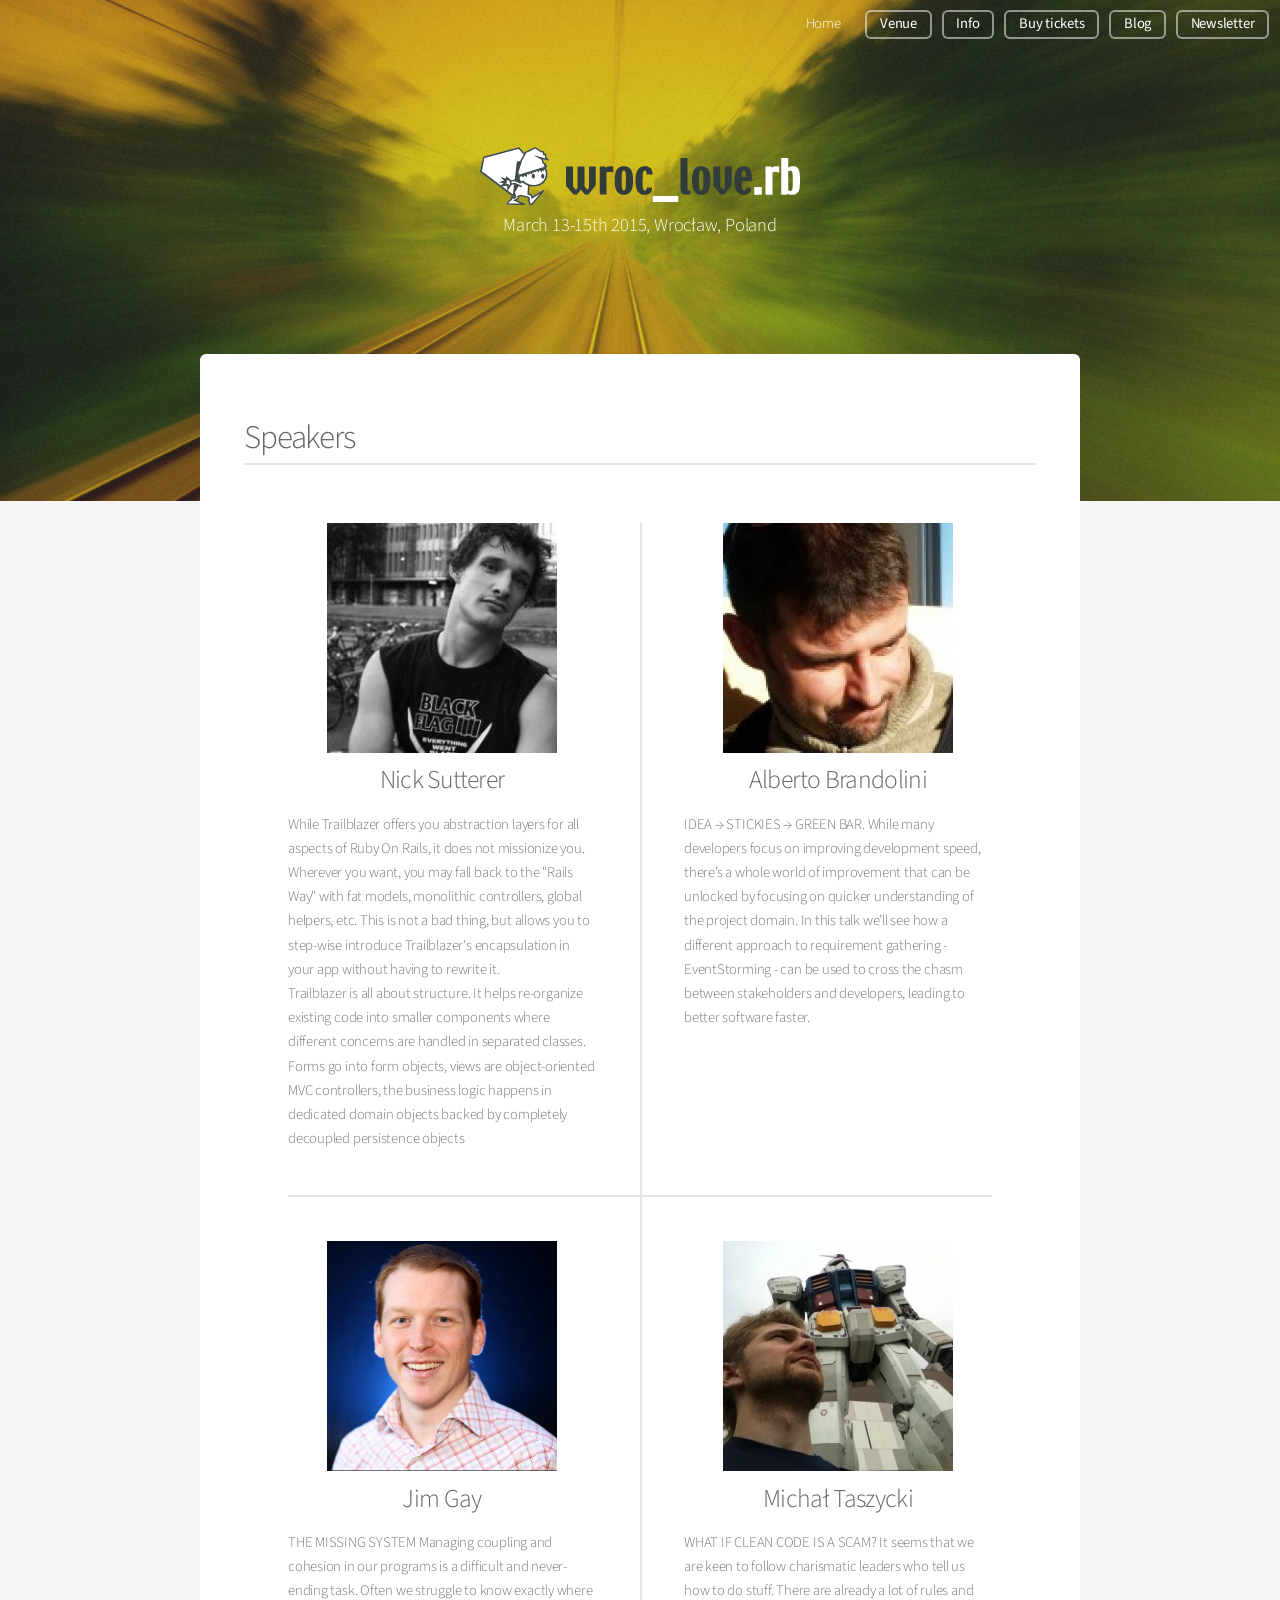
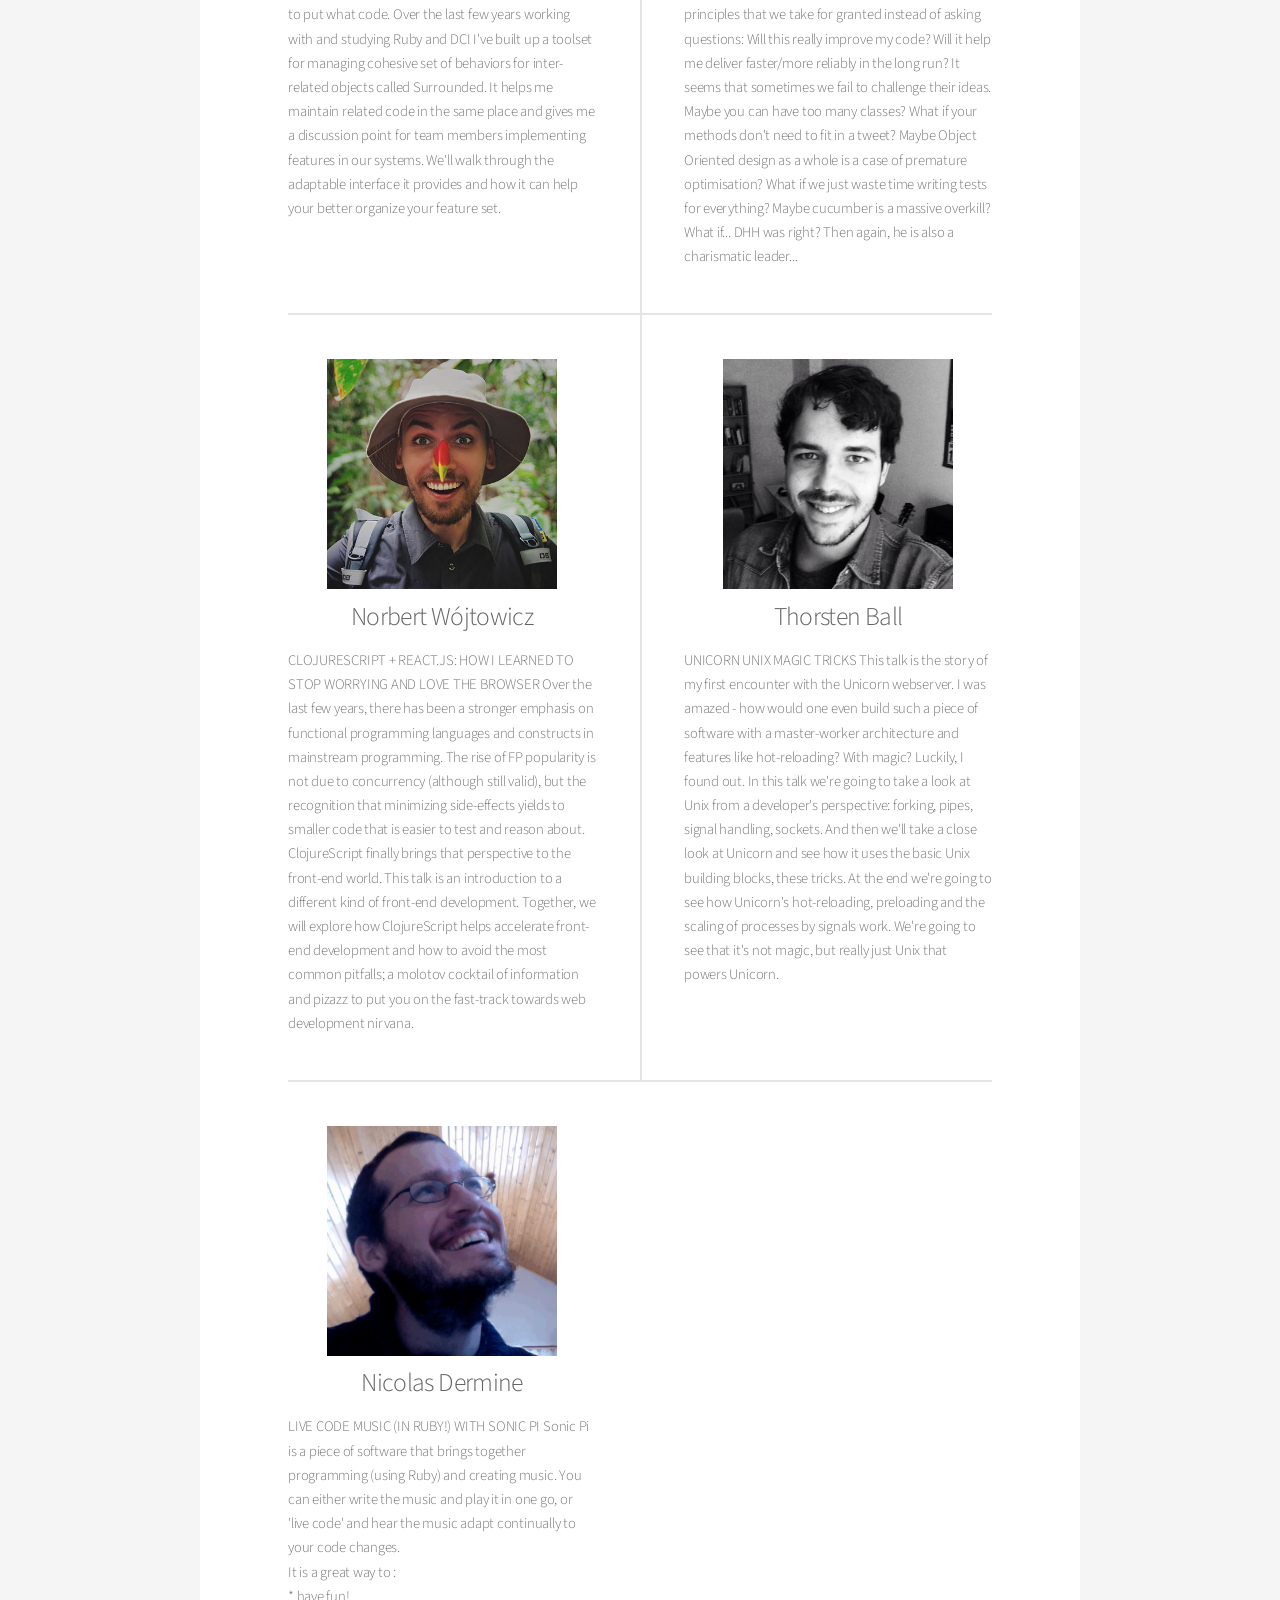
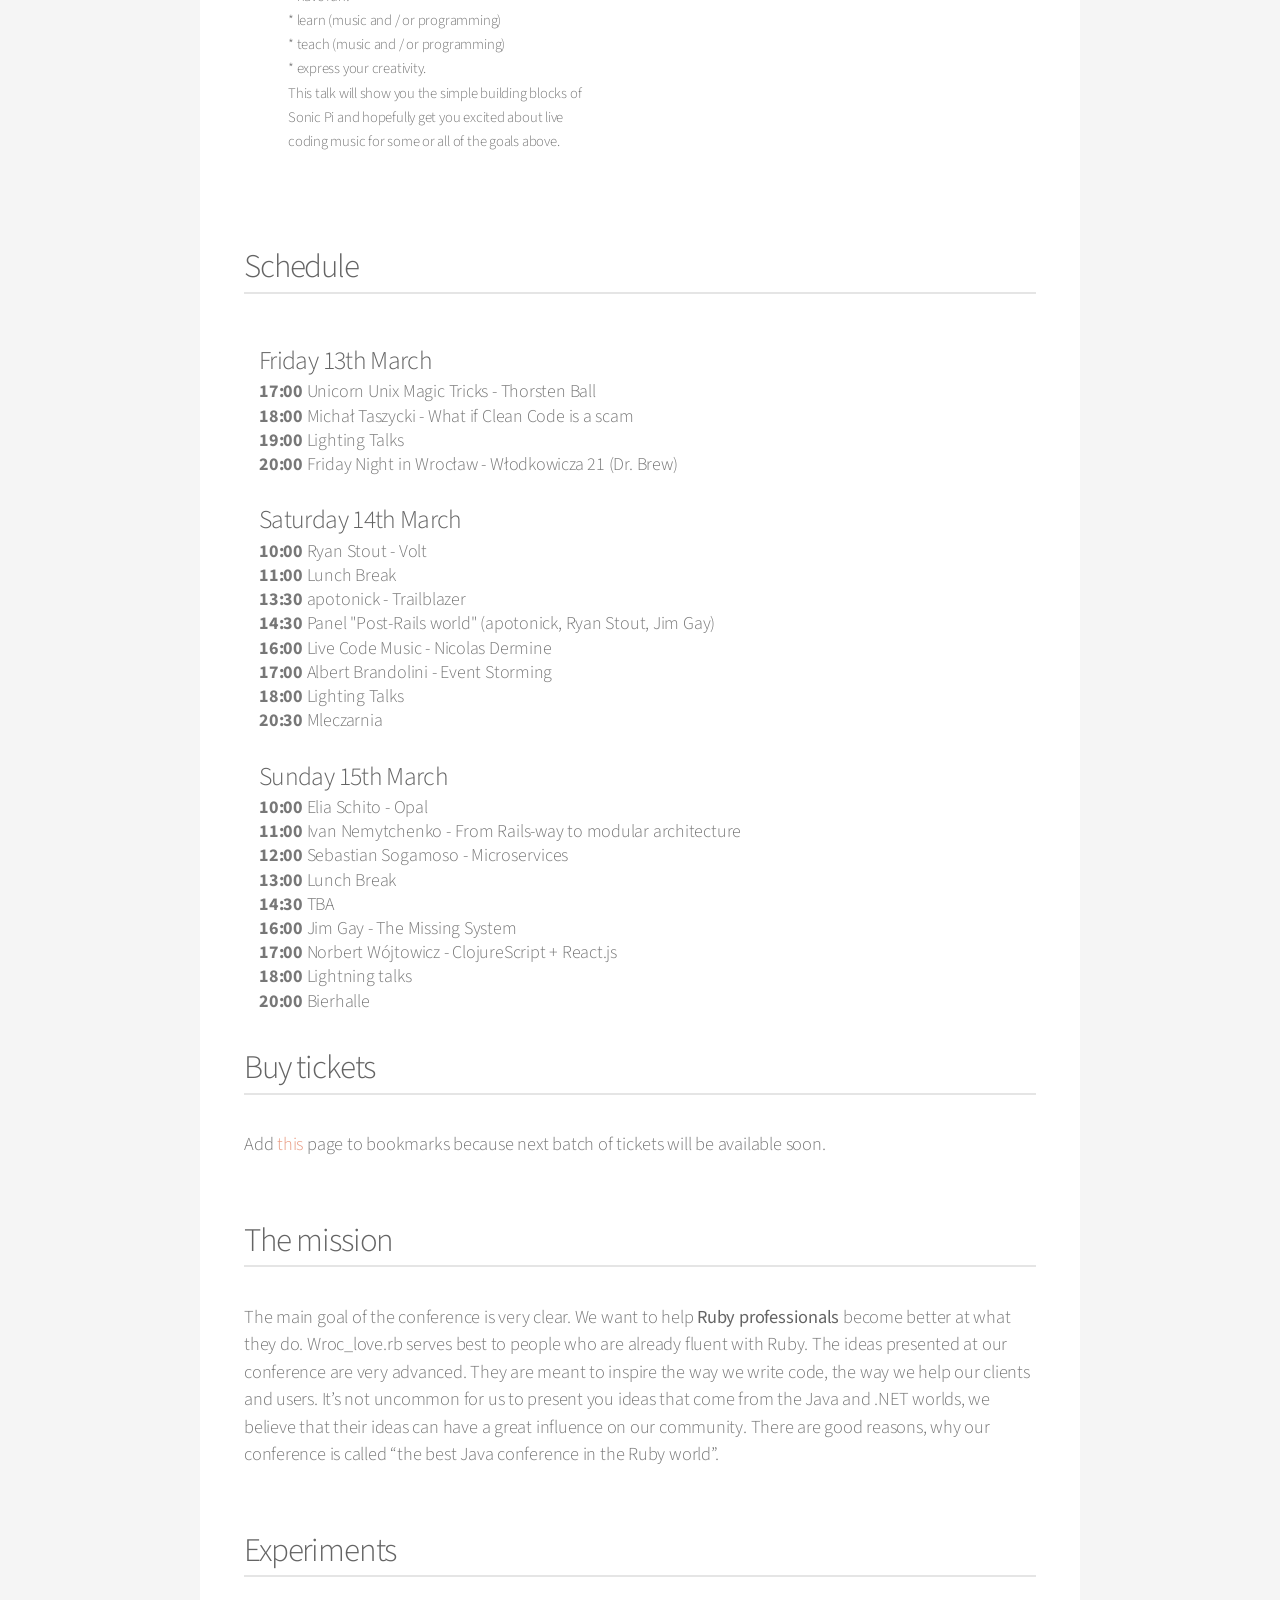
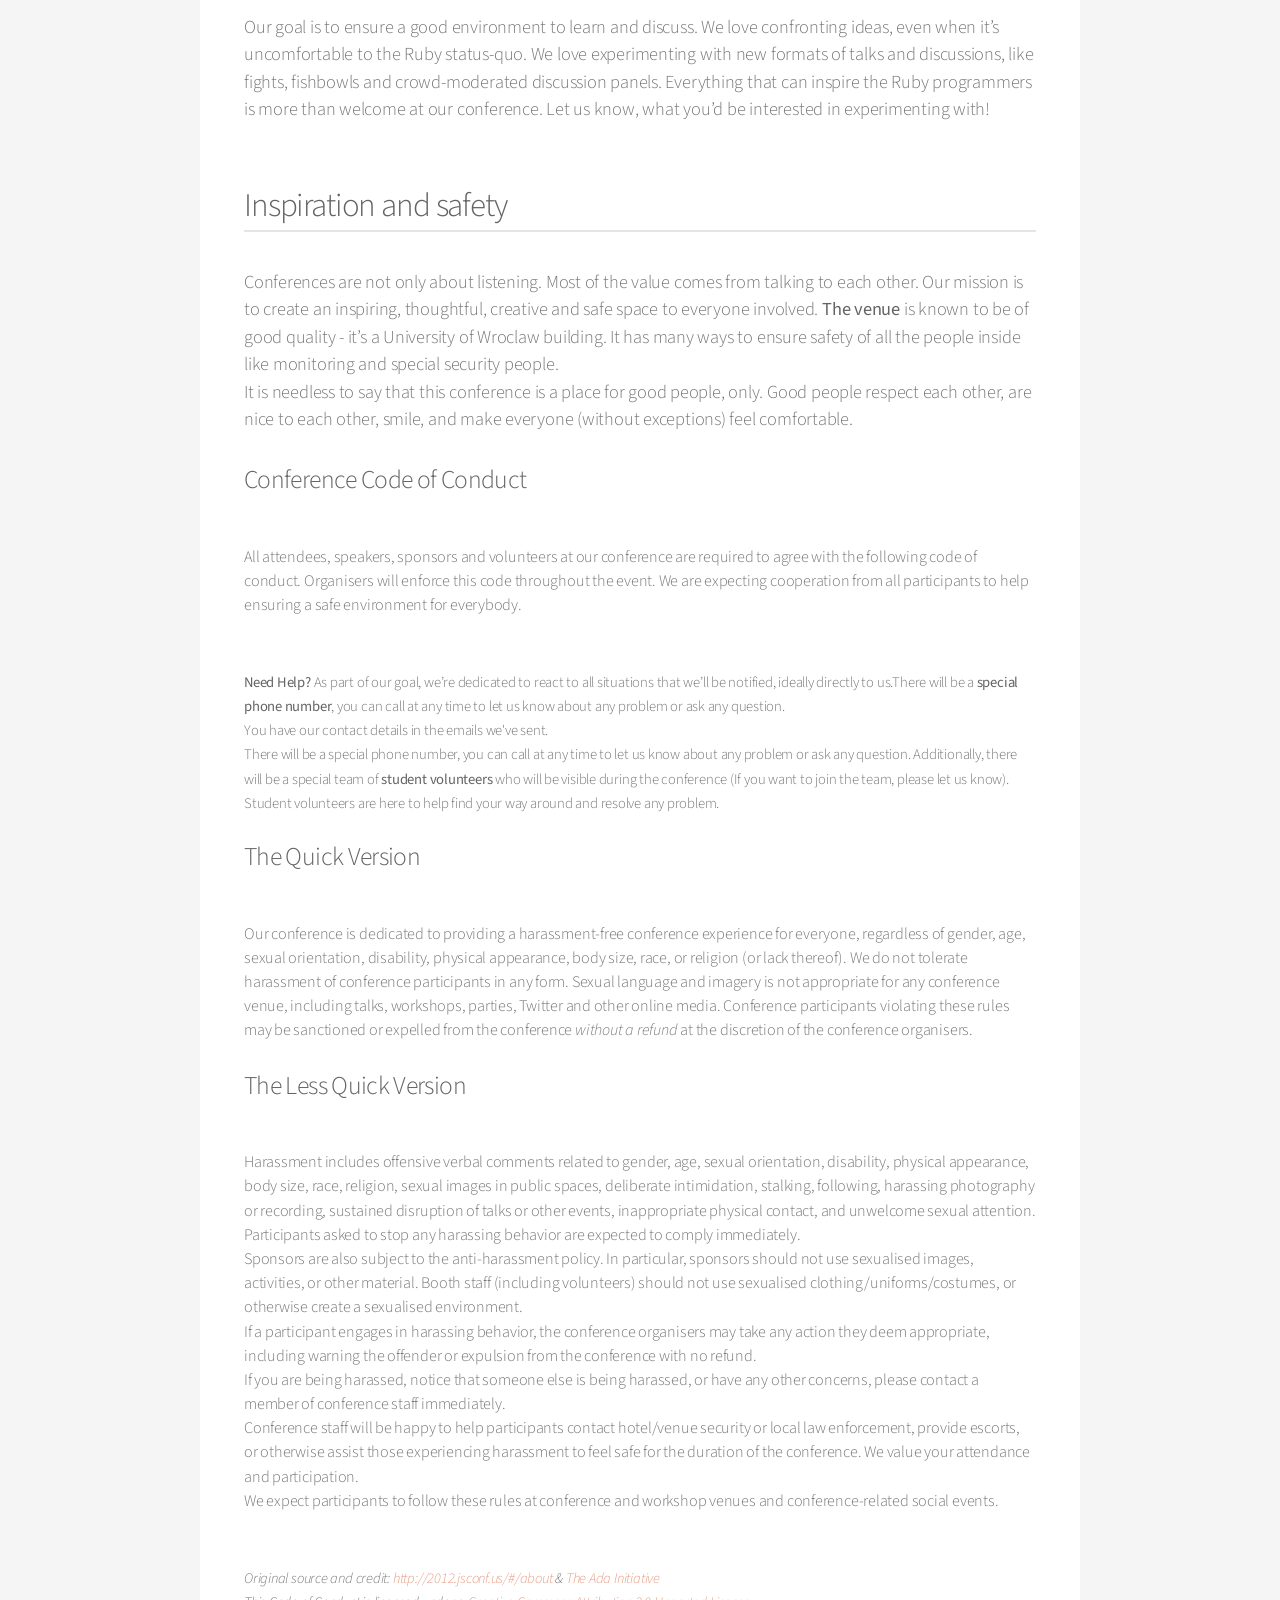
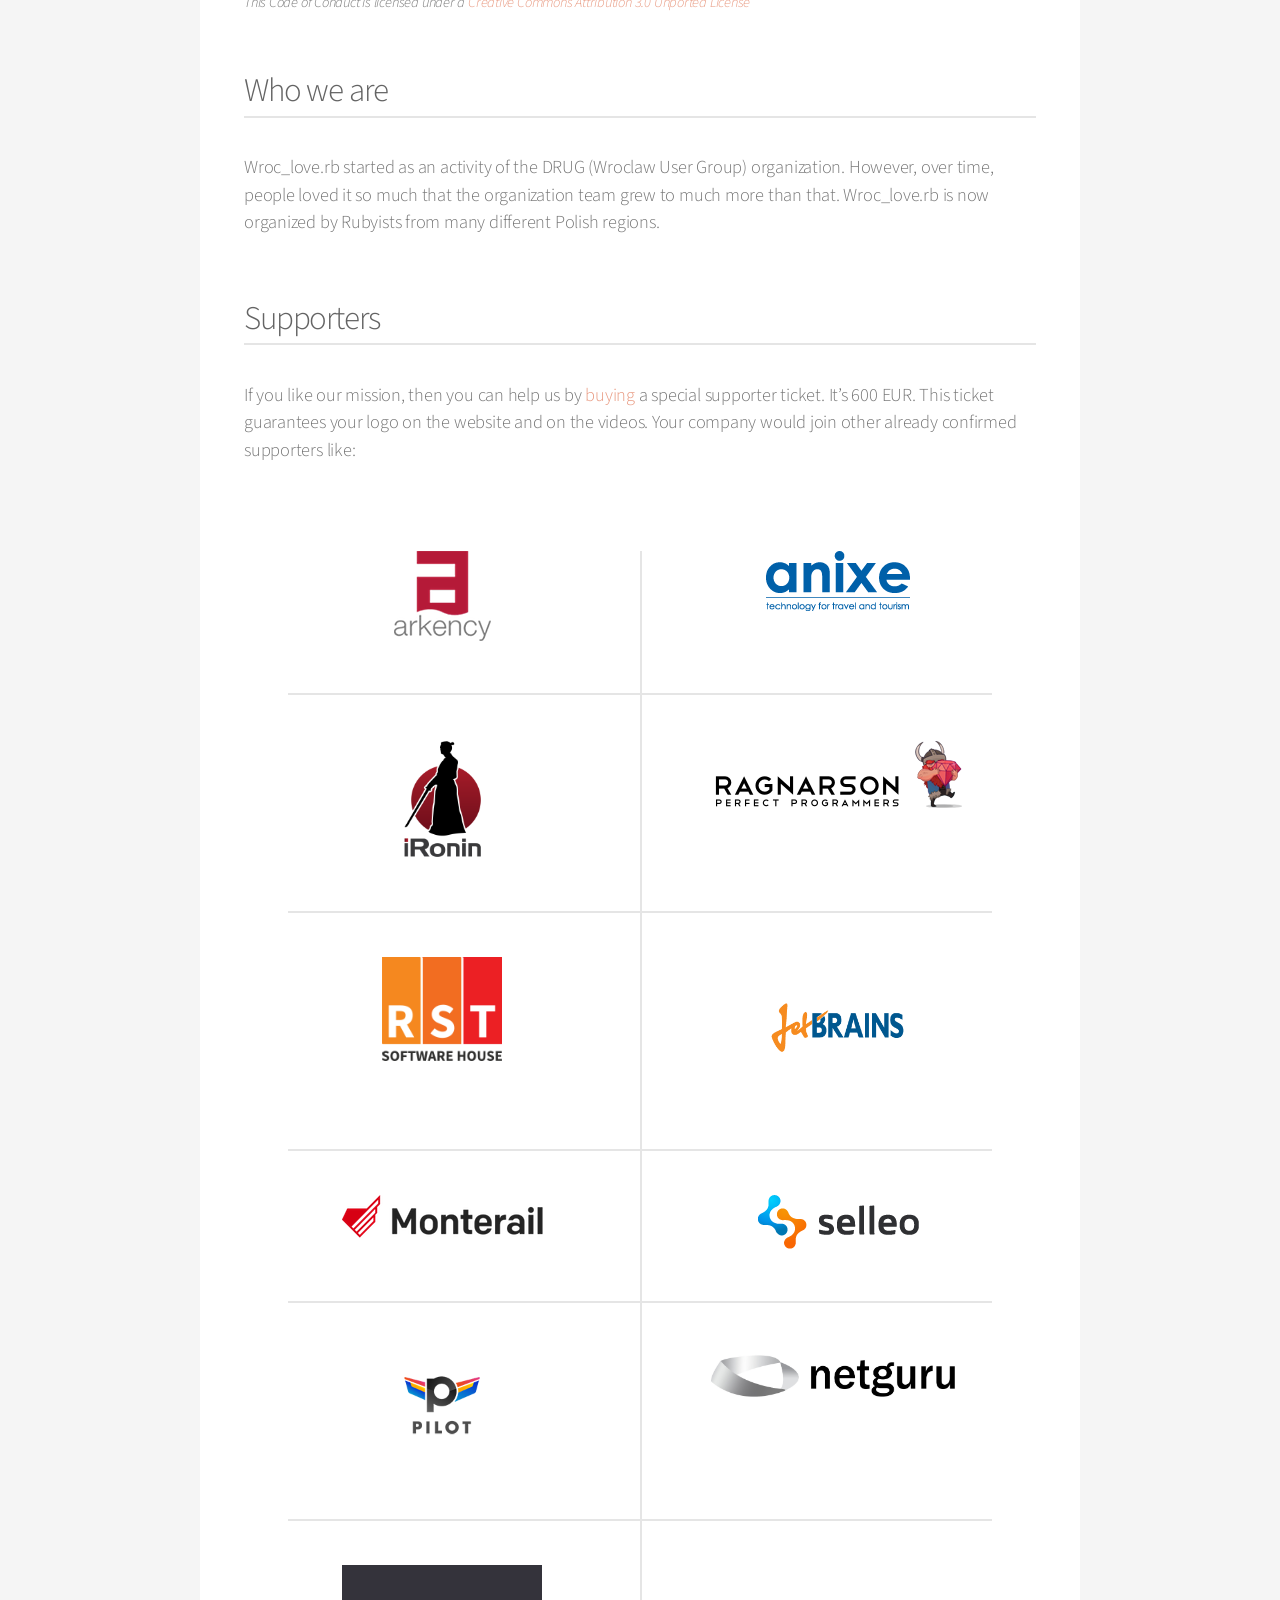
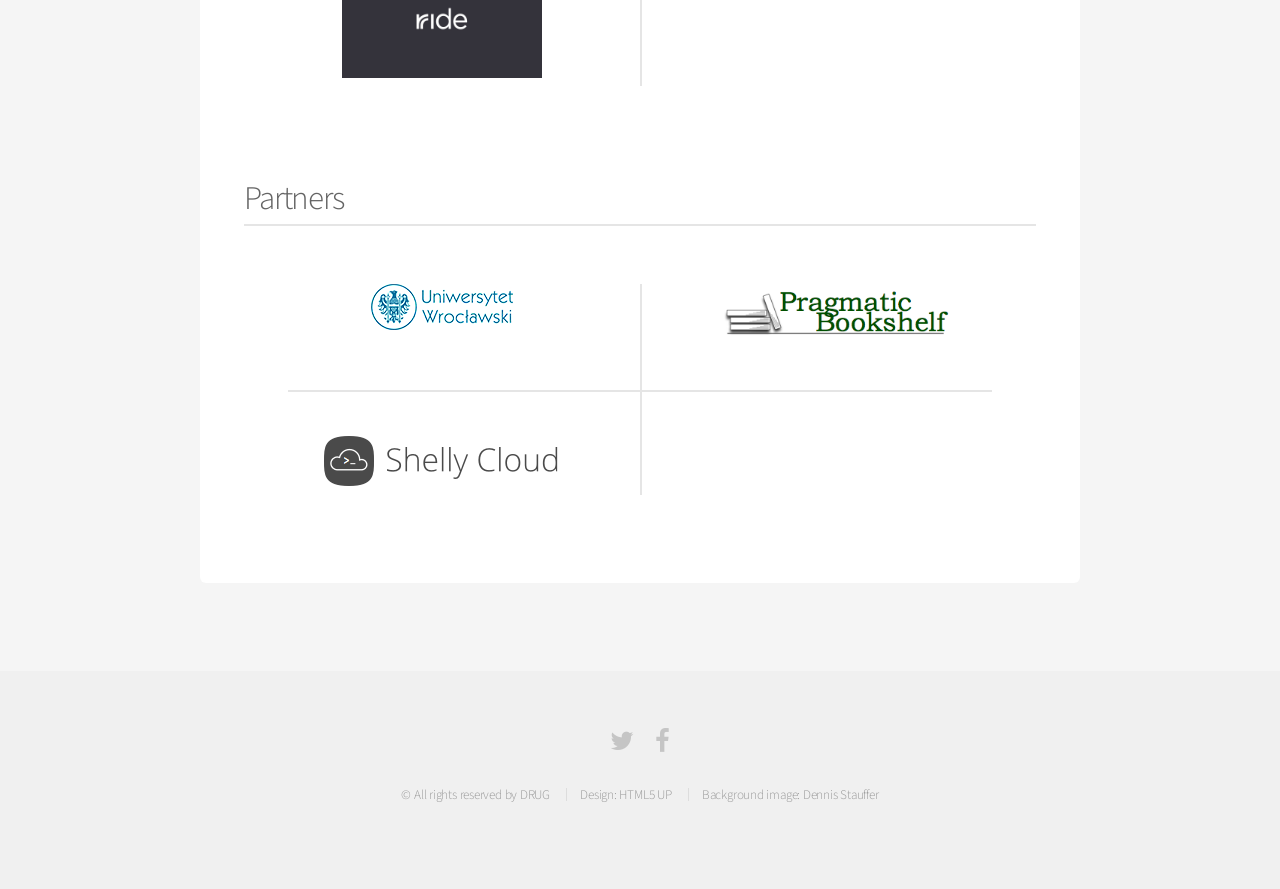
==== public/index.html @ c4e9f2a7 "After-blackout schedule change" ====
<!DOCTYPE HTML>
<!--
  Alpha by HTML5 UP
  html5up.net | @n33co
  Free for personal and commercial use under the CCA 3.0 license (html5up.net/license)
-->
<html>
<head>
    <title>wroc_love.rb</title>
    <meta http-equiv="content-type" content="text/html; charset=utf-8"/>
    <meta name="description" content=""/>
    <meta name="keywords" content=""/>
    <!--[if lte IE 8]>
    <script src="css/ie/html5shiv.js"></script><![endif]-->
    <script src="js/jquery.min.js"></script>
    <script src="js/jquery.dropotron.min.js"></script>
    <script src="js/jquery.scrollgress.min.js"></script>
    <script src="js/skel.min.js"></script>
    <script src="js/skel-layers.min.js"></script>
    <script src="js/init.js"></script>
    <noscript>
        <link rel="stylesheet" href="css/skel.css"/>
        <link rel="stylesheet" href="css/style.css"/>
        <link rel="stylesheet" href="css/style-wide.css"/>
    </noscript>
    <!--[if lte IE 8]>
    <link rel="stylesheet" href="css/ie/v8.css"/><![endif]-->
</head>
<body class="landing">
<!-- Header -->
<header id="header" class="alt">
    <nav id="nav">
        <ul>
            <li><a href="/">Home</a></li>
            <li><a href="/venue" class="button">Venue</a></li>
            <li><a href="/info" class="button">Info</a></li>
            <li><a href="https://billetto.eu/en/events/wrocloverb2015/tickets" target="_blank" class="button">Buy tickets</a></li>
            <li><a href="http://blog.wrocloverb.com/" target="_blank" class="button">Blog</a></li>
            <li><a href="http://eepurl.com/iaSvw" target="_blank" class="button">Newsletter</a></li>
        </ul>
    </nav>
</header>

<!-- Banner -->
<section id="banner">
    <img alt="wroc_love.rb" src="images/logo.png">

    <p>March 13-15th 2015, Wrocław, Poland</p>
</section>

<!-- Main -->
<section id="main" class="container">

    <section class="box special">

        <header class="major">
            <h2>Speakers</h2>
        </header>
        <section class="box special features">
            <div class="features-row">
                <section>
                    <img src="images/speaker-nick-sutterer.jpg" width="230">

                    <h3>Nick Sutterer</h3>

                    <p>While Trailblazer offers you abstraction layers for all aspects of Ruby On Rails, it does not missionize you. Wherever you want, you may fall back to the "Rails Way" with fat models, monolithic controllers, global helpers, etc. This is not a bad thing, but allows you to step-wise introduce Trailblazer's encapsulation in your app without having to rewrite it.<br/>Trailblazer is all about structure. It helps re-organize existing code into smaller components where different concerns are handled in separated classes. Forms go into form objects, views are object-oriented MVC controllers, the business logic happens in dedicated domain objects backed by completely decoupled persistence objects</p>
                </section>
                <section>
                    <img src="images/speaker-alberto-brandolini.jpg" width="230">

                    <h3>Alberto Brandolini</h3>

                    <p>IDEA → STICKIES → GREEN BAR. While many developers focus on improving development speed, there’s a whole world of improvement that can be unlocked by focusing on quicker understanding of the project domain. In this talk we’ll see how a different approach to requirement gathering - EventStorming - can be used to cross the chasm between stakeholders and developers, leading to better software faster.</p>
                </section>
            </div>
            <div class="features-row">
                <section>
                    <img src="images/speaker-jim-gay.jpg" width="230">

                    <h3>Jim Gay</h3>

                    <p>THE MISSING SYSTEM Managing coupling and cohesion in our programs is a difficult and never-ending task. Often we struggle to know exactly where to put what code. Over the last few years working with and studying Ruby and DCI I've built up a toolset for managing cohesive set of behaviors for inter-related objects called Surrounded. It helps me maintain related code in the same place and gives me a discussion point for team members implementing features in our systems. We'll walk through the adaptable interface it provides and how it can help your better organize your feature set.</p>
                </section>
                <section>
                    <img src="images/speaker-michal-taszycki.jpg" width="230">

                    <h3>Michał Taszycki</h3>

                    <p>WHAT IF CLEAN CODE IS A SCAM? It seems that we are keen to follow charismatic leaders who tell us how to do stuff. There are already a lot of rules and principles that we take for granted instead of asking questions: Will this really improve my code? Will it help me deliver faster/more reliably in the long run? It seems that sometimes we fail to challenge their ideas. Maybe you can have too many classes? What if your methods don't need to fit in a tweet? Maybe Object Oriented design as a whole is a case of premature optimisation? What if we just waste time writing tests for everything? Maybe cucumber is a massive overkill? What if... DHH was right? Then again, he is also a charismatic leader...</p>
                </section>
            </div>
            <div class="features-row">
                <section>
                    <img src="images/speaker-norbert-wojtowicz.jpg" width="230">

                    <h3>Norbert Wójtowicz</h3>

                    <p>CLOJURESCRIPT + REACT.JS: HOW I LEARNED TO STOP WORRYING AND LOVE THE BROWSER Over the last few years, there has been a stronger emphasis on functional programming languages and constructs in mainstream programming. The rise of FP popularity is not due to concurrency (although still valid), but the recognition that minimizing side-effects yields to smaller code that is easier to test and reason about. ClojureScript finally brings that perspective to the front-end world. This talk is an introduction to a different kind of front-end development. Together, we will explore how ClojureScript helps accelerate front-end development and how to avoid the most common pitfalls; a molotov cocktail of information and pizazz to put you on the fast-track towards web development nirvana.</p>
                </section>
                <section>
                    <img src="images/speaker-thorsten-ball.jpg" width="230">

                    <h3>Thorsten Ball</h3>

                    <p>UNICORN UNIX MAGIC TRICKS This talk is the story of my first encounter with the Unicorn webserver. I was amazed - how would one even build such a piece of software with a master-worker architecture and features like hot-reloading? With magic? Luckily, I found out. In this talk we're going to take a look at Unix from a developer's perspective: forking, pipes, signal handling, sockets. And then we'll take a close look at Unicorn and see how it uses the basic Unix building blocks, these tricks. At the end we're going to see how Unicorn's hot-reloading, preloading and the scaling of processes by signals work. We're going to see that it's not magic, but really just Unix that powers Unicorn.</p>
                </section>
            </div>
            <div class="features-row">
                <section>
                    <img src="images/speaker-nicolas-dermine.jpg" width="230">

                    <h3>Nicolas Dermine</h3>

                    <p>LIVE CODE MUSIC (IN RUBY!) WITH SONIC PI Sonic Pi is a piece of software that brings together programming (using Ruby) and creating music. You can either write the music and play it in one go, or 'live code' and hear the music adapt continually to your code changes.</br>It is a great way to :</br>* have fun!</br>* learn (music and / or programming)</br>* teach (music and / or programming)</br>* express your creativity. </br>This talk will show you the simple building blocks of Sonic Pi and hopefully get you excited about live coding music for some or all of the goals above.</p>
                </section>
            </div>
        </section>
        <header class="major schedule">
            <h2>Schedule</h2>
            <br/>
            <br/>
            <h3>Friday 13th March</h3>
            <div>
                <span class="time">17:00</span>
                Unicorn Unix Magic Tricks - Thorsten Ball
            </div>
            <div>
                <span class="time">18:00</span>
                Michał Taszycki -  What if Clean Code is a scam
            </div>
            <div>
                <span class="time">19:00</span>
                Lighting Talks
            </div>
            <div>
                <span class="time">20:00</span>
                Friday Night in Wrocław - Włodkowicza 21 (Dr. Brew)
            </div>
            <br/>
            <h3>Saturday 14th March</h3>
            <div>
                <span class="time">10:00</span>
                Ryan Stout - Volt
            </div>
            <div>
                <span class="time">11:00</span>
                Lunch Break
            </div>
            <div>
                <span class="time">13:30</span>
                apotonick - Trailblazer
            </div>
            <div>
                <span class="time">14:30</span>
                Panel "Post-Rails world" (apotonick, Ryan Stout, Jim Gay)
            </div>
            <div>
                <span class="time">16:00</span>
                Live Code Music - Nicolas Dermine
            </div>
            <div>
                <span class="time">17:00</span>
                Albert Brandolini  - Event Storming
            </div>
            <div>
                <span class="time">18:00</span>
                Lighting Talks
            </div>
            <div>
                <span class="time">20:30</span>
                Mleczarnia
            </div>
            <br/>
            <h3>Sunday 15th March</h3>
            <div>
                <span class="time">10:00</span>
                Elia Schito - Opal
            </div>
            <div>
                <span class="time">11:00</span>
                Ivan Nemytchenko - From Rails-way to modular architecture
            </div>
            <div>
                <span class="time">12:00</span>
                Sebastian Sogamoso - Microservices
            </div>
            <div>
                <span class="time">13:00</span>
                Lunch Break
            </div>
            <div>
                <span class="time">14:30</span>
                TBA
            </div>
            <div>
                <span class="time">16:00</span>
                Jim Gay - The Missing System
            </div>
            <div>
                <span class="time">17:00</span>
                Norbert Wójtowicz - ClojureScript + React.js
            </div>
            <div>
                <span class="time">18:00</span>
                Lightning talks
            </div>
            <div>
                <span class="time">20:00</span>
                Bierhalle
            </div>
        </header>
        <header class="major">
            <h2>Buy tickets</h2>

            <p>Add <a href="https://billetto.eu/en/events/wrocloverb2015/tickets" target="_blank">this</a> page to bookmarks because next batch of tickets will be available soon.</p>
        </header>
        <header class="major">
            <h2>The mission</h2>

            <p>The main goal of the conference is very clear. We want to help <b>Ruby professionals</b> become better at
                what they do. Wroc_love.rb serves best to people who are already fluent with Ruby. The ideas presented
                at our conference are very advanced. They are meant to inspire the way we write code, the way we help
                our clients and users. It’s not uncommon for us to present you ideas that come from the Java and .NET
                worlds, we believe that their ideas can have a great influence on our community. There are good reasons,
                why our conference is called “the best Java conference in the Ruby world”.</p>
        </header>
        <header class="major">
            <h2>Experiments</h2>

            <p>Our goal is to ensure a good environment to learn and discuss. We love confronting ideas, even when it’s
                uncomfortable to the Ruby status-quo. We love experimenting with new formats of talks and discussions,
                like fights, fishbowls and crowd-moderated discussion panels. Everything that can inspire the Ruby
                programmers is more than welcome at our conference. Let us know, what you’d be interested in
                experimenting with!</p>
        </header>
        <header class="major">
            <h2>Inspiration and safety</h2>

            <p>Conferences are not only about listening. Most of the value comes from talking to each other. Our mission
                is to create an inspiring, thoughtful, creative and safe space to everyone involved. <b>The venue</b> is
                known to be of good quality - it’s a University of Wroclaw building. It has many ways to ensure safety
                of all the people inside like monitoring and special security people.<br/> It is needless to say that this conference is
                a place for good people, only. Good people respect each other, are nice to each other, smile, and make
                everyone (without exceptions) feel comfortable.</p>
            <h3>Conference Code of Conduct</h3>

            <p>All attendees, speakers, sponsors and volunteers at our conference are required to agree with the following code of conduct. Organisers will enforce this code throughout the event. We are expecting cooperation from all participants to help ensuring a safe environment for everybody.</p>

            <p><strong>Need Help?</strong> As part of our goal, we’re dedicated to react to all situations that we’ll be notified, ideally directly to us.There will be a <b>special phone number</b>, you can call at any time to let us know about any problem or ask any question.<br/> You have our contact details in the emails we've sent.<br />There will be a special phone number, you can call at any time to let us know about any problem or ask any question. Additionally, there will be a special team of <b>student volunteers</b> who will be visible during the conference (If you want to join the team, please let us know). Student volunteers are here to help find your way around and resolve any problem.</p>
            <h3>The Quick Version</h3>
            <p>Our conference is dedicated to providing a harassment-free conference experience for everyone, regardless of gender, age, sexual orientation, disability, physical appearance, body size, race, or religion (or lack thereof). We do not tolerate harassment of conference participants in any form. Sexual language and imagery is not appropriate for any conference venue, including talks, workshops, parties, Twitter and other online media. Conference participants violating these rules may be sanctioned or expelled from the conference <em>without a refund</em> at the discretion of the conference organisers.</p>

            <h3>The Less Quick Version</h3>
            <p>Harassment includes offensive verbal comments related to gender, age, sexual orientation, disability, physical appearance, body size, race, religion, sexual images in public spaces, deliberate intimidation, stalking, following, harassing photography or recording, sustained disruption of talks or other events, inappropriate physical contact, and unwelcome sexual attention.<br />
              Participants asked to stop any harassing behavior are expected to comply immediately.<br />
              Sponsors are also subject to the anti-harassment policy. In particular, sponsors should not use sexualised images, activities, or other material. Booth staff (including volunteers) should not use sexualised clothing/uniforms/costumes, or otherwise create a sexualised environment.<br />
              If a participant engages in harassing behavior, the conference organisers may take any action they deem appropriate, including warning the offender or expulsion from the conference with no refund.<br />
              If you are being harassed, notice that someone else is being harassed, or have any other concerns, please contact a member of conference staff immediately.<br />
              Conference staff will be happy to help participants contact hotel/venue security or local law enforcement, provide escorts, or otherwise assist those experiencing harassment to feel safe for the duration of the conference. We value your attendance and participation.<br />
              We expect participants to follow these rules at conference and workshop venues and conference-related social events.</p>

            <p><small><em>Original source and credit: <a href="http://2012.jsconf.us/#/about">http://2012.jsconf.us/#/about</a> &amp; <a href="http://geekfeminism.wikia.com/wiki/Conference_anti-harassment/Policy">The Ada Initiative</a><br>
            This Code of Conduct is licensed under a <a rel="license" href="http://creativecommons.org/licenses/by/3.0/deed.en_US">Creative Commons Attribution 3.0 Unported License</a></em></small>

            </p>
        </header>
        <header class="major">
            <h2>Who we are</h2>

            <p>Wroc_love.rb started as an activity of the DRUG (Wroclaw User Group) organization. However, over time,
                people loved it so much that the organization team grew to much more than that. Wroc_love.rb is now
                organized by Rubyists from many different Polish regions.</p>
        </header>
        <header class="major">
            <h2>Supporters</h2>

            <p>If you like our mission, then you can help us by <a href='https://billetto.eu/en/events/wrocloverb2015/tickets' target='_blank'>buying</a> a special supporter ticket. It’s 600 EUR. This
                ticket guarantees your logo on the website and on the videos. Your company would join other already
                confirmed supporters like:</p>
        </header>
        <section class="box special features">
            <div class="features-row">
                <section>
                    <a href="http://arkency.com/" target="_blank"><img src="images/supporter-arkency.png"></a>
                </section>
                <section>
                    <a href="http://www.anixe.pl/" target="_blank"><img src="images/supporter-anixe.png"></a>
                </section>
            </div>
            <div class="features-row">
                <section>
                    <a href="http://www.ironin.pl/" target="_blank"><img src="images/supporter-ironin.png"></a>
                </section>
                <section>
                    <a href="http://ragnarson.com/" target="_blank"><img src="images/supporter-ragnarson.png"></a>
                </section>
            </div>
            <div class="features-row">
                <section>
                    <a href="http://rst-it.com/" target="_blank"><img src="images/supporter-rst.png"></a>
                </section>
                <section>
                    <a href="https://www.jetbrains.com/" target="_blank"><img src="images/supporter-jetbrains.png"></a>
                </section>
            </div>
            <div class="features-row">
                <section>
                    <a href="http://monterail.com/" target="_blank"><img src="images/supporter-monterail.png"></a>
                </section>
                <section>
                    <a href="http://selleo.com/" target="_blank"><img src="images/supporter-selleo.png"></a>
                </section>
            </div>
            <div class="features-row">
                <section>
                    <a href="http://pilot.co/" target="_blank"><img src="images/supporter-pilot.png"></a>
                </section>
                <section>
                    <a href="http://netguru.co/" target="_blank"><img src="images/netguru.jpg"  width="270"></a>
                </section>
            </div>
            <div class="features-row">
                <section>
                    <a href="http://ride.com/" target="_blank"><img src="images/ride.jpg" width="200"></a>
                </section>
                <section>
                </section>
            </div>
        </section>
        <header class="major">
            <h2>Partners</h2>
        </header>
        <section class="box special features">
            <div class="features-row">
                <section>
                    <a href="http://www.ii.uni.wroc.pl/" target="_blank"><img src="images/partner-uniwroc.png"></a>
                </section>
                <section>
                    <a href="https://pragprog.com/" target="_blank"><img src="images/partner-pragmatic.png"></a>
                </section>
            </div>
            <div class="features-row">
                <section>
                    <a href="https://shellycloud.com/" target="_blank"><img src="images/partner-shellycloud.png"></a>
                </section>
                <section>
                </section>
            </div>
        </section>
    </section>
</section>

<!-- Footer -->
<footer id="footer">
    <ul class="icons">
        <li><a href="https://twitter.com/wrocloverb" class="icon fa-twitter" target="_blank"><span
                class="label">Twitter</span></a></li>
        <li><a href="https://www.facebook.com/wroclove.rb" class="icon fa-facebook" target="_blank"><span class="label">Facebook</span></a>
        </li>
    </ul>
    <ul class="copyright">
        <li>&copy; All rights reserved by <a href="http://drug.org.pl/" target="_blank">DRUG</a></li>
        <li>Design: <a href="http://html5up.net" target="_blank">HTML5 UP</a></li>
        <li>Background image: <a href="http://www.zoomion.ch/" target="_blank">Dennis Stauffer</a></li>
    </ul>
</footer>

</body>
</html>
---- public/css/skel.css ----
/* Resets (http://meyerweb.com/eric/tools/css/reset/ | v2.0 | 20110126 | License: none (public domain)) */

	html,body,div,span,applet,object,iframe,h1,h2,h3,h4,h5,h6,p,blockquote,pre,a,abbr,acronym,address,big,cite,code,del,dfn,em,img,ins,kbd,q,s,samp,small,strike,strong,sub,sup,tt,var,b,u,i,center,dl,dt,dd,ol,ul,li,fieldset,form,label,legend,table,caption,tbody,tfoot,thead,tr,th,td,article,aside,canvas,details,embed,figure,figcaption,footer,header,hgroup,menu,nav,output,ruby,section,summary,time,mark,audio,video{margin:0;padding:0;border:0;font-size:100%;font:inherit;vertical-align:baseline;}article,aside,details,figcaption,figure,footer,header,hgroup,menu,nav,section{display:block;}body{line-height:1;}ol,ul{list-style:none;}blockquote,q{quotes:none;}blockquote:before,blockquote:after,q:before,q:after{content:'';content:none;}table{border-collapse:collapse;border-spacing:0;}body{-webkit-text-size-adjust:none}

/* Box Model */

	*, *:before, *:after {
		-moz-box-sizing: border-box;
		-webkit-box-sizing: border-box;
		box-sizing: border-box;
	}

/* Container */

	body {
		/* min-width: (containers) */
		min-width: 60em;
	}

	.container {
		margin-left: auto;
		margin-right: auto;
		
		/* width: (containers) */
		width: 60em;
	}

	/* Modifiers */
	
		.container.small {
			/* width: (containers) * 0.75; */
			width: 45em;
		}

		.container.large {
			width: 100%;

			/* max-width: (containers) * 1.25; */
			max-width: 75em;

			/* min-width: (containers); */
			min-width: 60em;
		}

/* Grid */

	.\31 2u { width: 100% }
	.\31 1u { width: 91.6666666667% }
	.\31 0u { width: 83.3333333333% }
	.\39 u { width: 75% }
	.\38 u { width: 66.6666666667% }
	.\37 u { width: 58.3333333333% }
	.\36 u { width: 50% }
	.\35 u { width: 41.6666666667% }
	.\34 u { width: 33.3333333333% }
	.\33 u { width: 25% }
	.\32 u { width: 16.6666666667% }
	.\31 u { width: 8.3333333333% }
	.\-11u { margin-left: 91.6666666667% }
	.\-10u { margin-left: 83.3333333333% }
	.\-9u { margin-left: 75% }
	.\-8u { margin-left: 66.6666666667% }
	.\-7u { margin-left: 58.3333333333% }
	.\-6u { margin-left: 50% }
	.\-5u { margin-left: 41.6666666667% }
	.\-4u { margin-left: 33.3333333333% }
	.\-3u { margin-left: 25% }
	.\-2u { margin-left: 16.6666666667% }
	.\-1u { margin-left: 8.3333333333% }

	/* Rows */

		.row > * {
			float: left;
		}

		.row:after {
			content: '';
			display: block;
			clear: both;
			height: 0;
		}

		.row:first-child > * {
			padding-top: 0 !important;
		}

		.row.uniform > * > :first-child {
			margin-top: 0;
		}

		.row.uniform > * > :last-child {
			margin-bottom: 0;
		}

		/* Normal */

			.row > * {
				/* padding-left: (gutters.vertical) */
				padding-left: 2em;
			}

			.row + .row > * {
				/* padding: (gutters.horizontal) 0 0 (gutters.vertical) */
				padding: 0 0 0 2em;
			}

			.row {
				/* margin-left: -(gutters.vertical) */
				margin-left: -2em;
			}

			.row + .row.uniform > * {
				/* padding: (gutters.vertical) 0 0 (gutters.vertical) */
				padding: 2em 0 0 2em;
			}

		/* Flush */

			.row.flush > * {
				padding-left: 0;
			}

			.row + .row.flush > * {
				padding: 0;
			}

			.row.flush {
				margin-left: 0;
			}

			.row + .row.uniform.flush > * {
				padding: 0;
			}

		/* Quarter */

			.row.quarter > * {
				/* padding-left: (gutters.vertical * 0.25) */
				padding-left: 0.5em;
			}

			.row + .row.quarter > * {
				/* padding: (gutters.horizontal * 0.25) 0 0 (gutters.vertical * 0.25) */
				padding: 0.5em 0 0 0.5em;
			}

			.row.quarter {
				/* margin-left: -(gutters.vertical * 0.25) */
				margin-left: -0.5em;
			}

			.row + .row.uniform.quarter > * {
				/* padding: (gutters.vertical * 0.25) 0 0 (gutters.vertical * 0.25) */
				padding: 0.5em 0 0 0.5em;
			}

		/* Half */

			.row.half > * {
				/* padding-left: (gutters.vertical * 0.5) */
				padding-left: 1em;
			}

			.row + .row.half > * {
				/* padding: (gutters.horizontal * 0.5) 0 0 (gutters.vertical * 0.5) */
				padding: 0 0 0 1em;
			}

			.row.half {
				/* margin-left: -(gutters.vertical * 0.5) */
				margin-left: -1em;
			}

			.row + .row.uniform.half > * {
				/* padding: (gutters.vertical * 0.5) 0 0 (gutters.vertical * 0.5) */
				padding: 1em 0 0 1em;
			}

		/* One and (a) Half */

			.row.oneandhalf > * {
				/* padding-left: (gutters.vertical * 1.5) */
				padding-left: 3em;
			}

			.row + .row.oneandhalf > * {
				/* padding: (gutters.horizontal * 1.5) 0 0 (gutters.vertical * 1.5) */
				padding: 0 0 0 3em;
			}

			.row.oneandhalf {
				/* margin-left: -(gutters.vertical * 1.5) */
				margin-left: -3em;
			}

			.row + .row.uniform.oneandhalf > * {
				/* padding: (gutters.vertical * 1.5) 0 0 (gutters.vertical * 1.5) */
				padding: 3em 0 0 3em;
			}

		/* Double */

			.row.double > * {
				/* padding-left: (gutters.vertical * 2) */
				padding-left: 4em;
			}

			.row + .row.double > * {
				/* padding: (gutters.horizontal * 2) 0 0 (gutters.vertical * 2) */
				padding: 0 0 0 4em;
			}

			.row.double {
				/* margin-left: -(gutters.vertical * 2) */
				margin-left: -4em;
			}

			.row + .row.uniform.double > * {
				/* padding: (gutters.vertical * 2) 0 0 (gutters.vertical * 2) */
				padding: 4em 0 0 4em;
			}
---- public/css/style.css ----
@import url(font-awesome.min.css);
@import url("http://fonts.googleapis.com/css?family=Source+Sans+Pro:300,400,300italic,400italic");

/*
  Alpha by HTML5 UP
  html5up.net | @n33co
  Free for personal and commercial use under the CCA 3.0 license (html5up.net/license)
*/

/* Basic */

  body {
    background: #f5f5f5;
  }

  body, input, select, textarea {
    color: #777;
    font-family: "Source Sans Pro", sans-serif;
    font-size: 16pt;
    font-weight: 300;
    line-height: 1.65em;
    letter-spacing: -0.015em;
  }

  a {
    -moz-transition: color 0.2s ease-in-out, border-bottom-color 0.2s ease-in-out;
    -webkit-transition: color 0.2s ease-in-out, border-bottom-color 0.2s ease-in-out;
    -o-transition: color 0.2s ease-in-out, border-bottom-color 0.2s ease-in-out;
    -ms-transition: color 0.2s ease-in-out, border-bottom-color 0.2s ease-in-out;
    transition: color 0.2s ease-in-out, border-bottom-color 0.2s ease-in-out;
    color: #e89980;
    text-decoration: none;
  }

    a:hover {
      border-bottom-color: transparent;
    }

  strong, b {
    color: #646464;
    font-weight: 400;
  }

  em, i {
    font-style: italic;
  }

  p {
    margin: 0 0 2em 0;
  }

  h1, h2, h3, h4, h5, h6 {
    color: #646464;
    font-weight: 300;
    line-height: 1em;
    margin: 0 0 0.5em 0;
  }

    h1 a, h2 a, h3 a, h4 a, h5 a, h6 a {
      color: inherit;
      text-decoration: none;
    }

  h2 {
    font-size: 2.25em;
    line-height: 1.5em;
    letter-spacing: -0.035em;
  }

  h3 {
    font-size: 1.75em;
    line-height: 1.5em;
    letter-spacing: -0.025em;
  }

  h4 {
    font-size: 1.1em;
    line-height: 1.5em;
    letter-spacing: 0;
  }

  h5 {
    font-size: 0.9em;
    line-height: 1.5em;
    letter-spacing: 0;
  }

  h6 {
    font-size: 0.7em;
    line-height: 1.5em;
    letter-spacing: 0;
  }

  sub {
    font-size: 0.8em;
    position: relative;
    top: 0.5em;
  }

  sup {
    font-size: 0.8em;
    position: relative;
    top: -0.5em;
  }

  hr {
    border: 0;
    border-bottom: solid 2px #e5e5e5;
    margin: 2em 0;
  }

    hr.major {
      margin: 3em 0;
    }



  blockquote {
    border-left: solid 4px #e5e5e5;
    font-style: italic;
    margin: 0 0 2em 0;
    padding: 0.5em 0 0.5em 2em;
  }

  pre {
    -webkit-overflow-scrolling: touch;
    background: #f8f8f8;
    border-radius: 6px;
    border: solid 1px #e5e5e5;
    font-family: monospace;
    font-size: 0.9em;
    line-height: 1.75em;
    margin: 0 0 2em 0;
    overflow-x: auto;
    padding: 1em 1.5em;
  }

  code {
    background: #f8f8f8;
    border-radius: 6px;
    border: solid 1px #e5e5e5;
    font-family: monospace;
    font-size: 0.9em;
    margin: 0 0.25em;
    padding: 0.25em 0.65em;
  }

  .align-left {
    text-align: left;
  }

  .align-center {
    text-align: center;
  }

  .align-right {
    text-align: right;
  }

/* Section/Article */

  section.special, article.special {
    text-align: center;
  }

  header p {
    color: #999;
    position: relative;
    margin: 0 0 1.5em 0;
    font-style: italic;
  }

  header h2 + p {
    font-size: 1.25em;
    margin-top: -1em;
    line-height: 1.5em;
  }

  header h3 + p {
    font-size: 1.1em;
    margin-top: -0.85em;
    line-height: 1.5em;
  }

  header h4 + p,
  header h5 + p,
  header h6 + p {
    font-size: 0.8em;
    margin-top: -0.5em;
    line-height: 1.5em;
  }

  header.major {
    padding: 1em 0;
    text-align: left;
  }

    header.major h2 {
      margin: 0;
      border-bottom: solid 2px #e5e5e5;
    }

    header.major p {
      display: inline-block;
      color: #777;
      margin: 0.5em 0 1.5em 0;
      padding: 1.5em 0 0 0;
      font-style: normal;
    }

/* Form */

  form {
    margin: 0 0 2em 0;
  }

  label {
    color: #646464;
    display: block;
    font-size: 0.9em;
    font-weight: 300;
    margin: 0 0 1em 0;
  }

  input[type="text"],
  input[type="password"],
  input[type="email"],
  select,
  textarea {
    -moz-appearance: none;
    -webkit-appearance: none;
    -o-appearance: none;
    -ms-appearance: none;
    appearance: none;
    background: #f8f8f8;
    border-radius: 6px;
    border: solid 1px #e5e5e5;
    color: inherit;
    display: block;
    outline: 0;
    padding: 0 1em;
    text-decoration: none;
    width: 100%;
  }

    input[type="text"]:invalid,
    input[type="password"]:invalid,
    input[type="email"]:invalid,
    select:invalid,
    textarea:invalid {
      box-shadow: none;
    }

    input[type="text"]:focus,
    input[type="password"]:focus,
    input[type="email"]:focus,
    select:focus,
    textarea:focus {
      border-color: #e89980;
      box-shadow: 0 0 0 2px #e89980;
    }

  .select-wrapper {
    text-decoration: none;
    display: block;
    position: relative;
  }

    .select-wrapper:before {
      -moz-osx-font-smoothing: grayscale;
      -webkit-font-smoothing: antialiased;
      font-family: FontAwesome;
      font-style: normal;
      font-weight: normal;
      text-transform: none !important;
    }

    .select-wrapper:before {
      color: #e5e5e5;
      content: '\f078';
      display: block;
      height: 3em;
      line-height: 3em;
      pointer-events: none;
      position: absolute;
      right: 0;
      text-align: center;
      top: 0;
      width: 3em;
    }

    .select-wrapper select::-ms-expand {
      display: none;
    }

  input[type="text"],
  input[type="password"],
  input[type="email"],
  select {
    height: 3em;
  }

  textarea {
    padding: 0.75em 1em;
  }

  input[type="checkbox"],
  input[type="radio"] {
    -moz-appearance: none;
    -webkit-appearance: none;
    -o-appearance: none;
    -ms-appearance: none;
    appearance: none;
    display: block;
    float: left;
    margin-right: -2em;
    opacity: 0;
    width: 1em;
    z-index: -1;
  }

    input[type="checkbox"] + label,
    input[type="radio"] + label {
      text-decoration: none;
      color: #777;
      cursor: pointer;
      display: inline-block;
      font-size: 1em;
      font-weight: 300;
      padding-left: 2.55em;
      padding-right: 0.75em;
      position: relative;
    }

      input[type="checkbox"] + label:before,
      input[type="radio"] + label:before {
        -moz-osx-font-smoothing: grayscale;
        -webkit-font-smoothing: antialiased;
        font-family: FontAwesome;
        font-style: normal;
        font-weight: normal;
        text-transform: none !important;
      }

      input[type="checkbox"] + label:before,
      input[type="radio"] + label:before {
        background: #f8f8f8;
        border-radius: 6px;
        border: solid 1px #e5e5e5;
        content: '';
        display: inline-block;
        height: 1.8em;
        left: 0;
        line-height: 1.725em;
        position: absolute;
        text-align: center;
        top: 0;
        width: 1.8em;
      }

    input[type="checkbox"]:checked + label:before,
    input[type="radio"]:checked + label:before {
      background: #666;
      border-color: #666;
      color: #ffffff;
      content: '\f00c';
    }

    input[type="checkbox"]:focus + label:before,
    input[type="radio"]:focus + label:before {
      border-color: #e89980;
      box-shadow: 0 0 0 1px #e89980;
    }

  input[type="checkbox"] + label:before {
    border-radius: 6px;
  }

  input[type="radio"] + label:before {
    border-radius: 100%;
  }

  ::-webkit-input-placeholder {
    color: #999 !important;
    opacity: 1.0;
  }

  :-moz-placeholder {
    color: #999 !important;
    opacity: 1.0;
  }

  ::-moz-placeholder {
    color: #999 !important;
    opacity: 1.0;
  }

  :-ms-input-placeholder {
    color: #999 !important;
    opacity: 1.0;
  }

  .formerize-placeholder {
    color: #999 !important;
    opacity: 1.0;
  }

/* Box */

  .box {
    background: #fff;
    border-radius: 6px;
    margin: 0 0 2em 0;
    padding: 3em;
  }

    .box > :last-child {
      margin-bottom: 0;
    }

    .box.alt {
      background: none !important;
      border-radius: 0 !important;
      box-shadow: none !important;
      margin: 0 0 2em 0;
      padding: 0 !important;
    }

    .box.features .features-row {
      border-top: solid 2px #e5e5e5;
      position: relative;
    }

      .box.features .features-row:after {
        clear: both;
        content: '';
        display: block;
      }

      .box.features .features-row section {
        float: left;
        padding: 3em;
        width: 50%;
      }

        .box.features .features-row section :last-child {
          margin-bottom: 0;
        }

        .box.features .features-row section:nth-child(2n) {
          padding-right: 0;
        }

          .box.features .features-row section:nth-child(2n):before {
            background: #e5e5e5;
            content: '';
            display: block;
            height: 100%;
            margin-left: -3em;
            position: absolute;
            top: 0;
            width: 2px;
          }

        .box.features .features-row section:nth-child(2n-1) {
          padding-left: 0;
        }

      .box.features .features-row:first-child {
        border-top: 0;
      }

        .box.features .features-row:first-child section {
          padding-top: 0;
        }

      .box.features .features-row:last-child {
        padding-bottom: 0;
      }

        .box.features .features-row:last-child section {
          padding-bottom: 0;
        }

    .box.special {
      text-align: center;
    }

    .box.special p {
      text-align: left;
    }

    .box .image.featured {
      border-radius: 0;
      display: block;
      margin: 3em 0 3em -3em;
      position: relative;
      width: calc(100% + 6em);
    }

      .box .image.featured img {
        border-radius: 0;
        display: block;
        width: 100%;
      }

      .box .image.featured:first-child {
        border-radius: 6px 6px 0 0;
        margin-bottom: 3em;
        margin-top: -3em;
      }

        .box .image.featured:first-child img {
          border-radius: 6px 6px 0 0;
        }

      .box .image.featured:last-child {
        border-radius: 0 0 6px 6px;
        margin-bottom: -3em;
        margin-top: 3em;
      }

        .box .image.featured:last-child img {
          border-radius: 0 0 6px 6px;
        }

/* Icon */

  .icon {
    text-decoration: none;
    border-bottom: none;
    position: relative;
  }

    .icon:before {
      -moz-osx-font-smoothing: grayscale;
      -webkit-font-smoothing: antialiased;
      font-family: FontAwesome;
      font-style: normal;
      font-weight: normal;
      text-transform: none !important;
    }

    .icon > .label {
      display: none;
    }

    .icon.major {
      background: #666;
      border-radius: 100%;
      color: #ffffff;
      cursor: default;
      display: inline-block;
      height: 5.5em;
      line-height: 5.5em;
      margin: 0 0 2em 0;
      width: 5.5em;
    }

      .icon.major:before {
        font-size: 2.5em;
      }

      .icon.major.accent1 {
        background: #666;
        color: #ffffff;
      }

      .icon.major.accent2 {
        background: #e89980;
        color: #ffffff;
      }

      .icon.major.accent3 {
        background: #7fcdb8;
        color: #ffffff;
      }

      .icon.major.accent4 {
        background: #90b0ba;
        color: #ffffff;
      }

      .icon.major.accent5 {
        background: #e5cb95;
        color: #ffffff;
      }

/* Image */

  .image {
    border-radius: 6px;
    border: 0;
    display: inline-block;
    position: relative;
  }

    .image img {
      border-radius: 6px;
      display: block;
    }

    .image.left {
      float: left;
      padding: 0 1.5em 1em 0;
      top: 0.25em;
    }

    .image.right {
      float: right;
      padding: 0 0 1em 1.5em;
      top: 0.25em;
    }

    .image.center {
      padding: 0 0 1em 1.5em;
      top: 0.25em;
      display: block;
      margin-left: auto;
      margin-right: auto;
    }

    .image.fit {
      display: block;
      margin: 0 0 2em 0;
      width: 100%;
    }

      .image.fit img {
        display: block;
        width: 100%;
      }

/* List */

  ol {
    list-style: decimal;
    margin: 0 0 2em 0;
    padding-left: 1.25em;
  }

    ol li {
      padding-left: 0.25em;
    }

  ul {
    list-style: disc;
    margin: 0 0 2em 0;
    padding-left: 1em;
  }

    ul li {
      padding-left: 0.5em;
    }

    ul.alt {
      list-style: none;
      padding-left: 0;
    }

      ul.alt li {
        border-top: solid 1px #e5e5e5;
        padding: 0.5em 0;
      }

        ul.alt li:first-child {
          border-top: 0;
          padding-top: 0;
        }

    ul.icons {
      cursor: default;
      list-style: none;
      padding-left: 0;
    }

      ul.icons li {
        display: inline-block;
        padding: 0 1.25em 0 0;
      }

        ul.icons li:last-child {
          padding-right: 0;
        }

        ul.icons li .icon {
          color: inherit;
        }

          ul.icons li .icon:before {
            font-size: 1.75em;
          }

    ul.actions {
      cursor: default;
      list-style: none;
      padding-left: 0;
    }

      ul.actions li {
        display: inline-block;
        padding: 0 1em 0 0;
        vertical-align: middle;
      }

        ul.actions li:last-child {
          padding-right: 0;
        }

      ul.actions.small li {
        padding: 0 0.5em 0 0;
      }

      ul.actions.vertical li {
        display: block;
        padding: 1em 0 0 0;
      }

        ul.actions.vertical li:first-child {
          padding-top: 0;
        }

        ul.actions.vertical li > * {
          margin-bottom: 0;
        }

      ul.actions.vertical.small li {
        padding: 0.5em 0 0 0;
      }

        ul.actions.vertical.small li:first-child {
          padding-top: 0;
        }

      ul.actions.fit {
        display: table;
        margin-left: -1em;
        padding: 0;
        table-layout: fixed;
        width: calc(100% + 1em);
      }

        ul.actions.fit li {
          display: table-cell;
          padding: 0 0 0 1em;
        }

          ul.actions.fit li > * {
            margin-bottom: 0;
          }

        ul.actions.fit.small {
          margin-left: -0.5em;
          width: calc(100% + 0.5em);
        }

          ul.actions.fit.small li {
            padding: 0 0 0 0.5em;
          }

  dl {
    margin: 0 0 2em 0;
  }

/* Table */

  .table-wrapper {
    -webkit-overflow-scrolling: touch;
    overflow-x: auto;
  }

  table {
    margin: 0 0 2em 0;
    width: 100%;
  }

    table tbody tr {
      border: solid 1px #e5e5e5;
      border-left: 0;
      border-right: 0;
    }

      table tbody tr:nth-child(2n + 1) {
        background-color: #f8f8f8;
      }

    table td {
      padding: 0.75em 0.75em;
    }

    table th {
      color: #646464;
      font-size: 0.9em;
      font-weight: 300;
      padding: 0 0.75em 0.75em 0.75em;
      text-align: left;
    }

    table thead {
      border-bottom: solid 2px #e5e5e5;
    }

    table tfoot {
      border-top: solid 2px #e5e5e5;
    }

    table.alt {
      border-collapse: separate;
    }

      table.alt tbody tr td {
        border: solid 1px #e5e5e5;
        border-left-width: 0;
        border-top-width: 0;
      }

        table.alt tbody tr td:first-child {
          border-left-width: 1px;
        }

      table.alt tbody tr:first-child td {
        border-top-width: 1px;
      }

      table.alt thead {
        border-bottom: 0;
      }

      table.alt tfoot {
        border-top: 0;
      }

/* Button */

  input[type="submit"],
  input[type="reset"],
  input[type="button"],
  .button {
    -moz-appearance: none;
    -webkit-appearance: none;
    -o-appearance: none;
    -ms-appearance: none;
    appearance: none;
    -moz-transition: background-color 0.2s ease-in-out, color 0.2s ease-in-out;
    -webkit-transition: background-color 0.2s ease-in-out, color 0.2s ease-in-out;
    -o-transition: background-color 0.2s ease-in-out, color 0.2s ease-in-out;
    -ms-transition: background-color 0.2s ease-in-out, color 0.2s ease-in-out;
    transition: background-color 0.2s ease-in-out, color 0.2s ease-in-out;
    background-color: #666;
    border-radius: 6px;
    border: 0;
    color: #ffffff;
    cursor: pointer;
    display: inline-block;
    font-weight: 400;
    height: 3em;
    line-height: 3em;
    padding: 0 2em;
    text-align: center;
    text-decoration: none;
    white-space: nowrap;
  }

    input[type="submit"]:hover,
    input[type="reset"]:hover,
    input[type="button"]:hover,
    .button:hover {
      background-color: #737373;
    }

    input[type="submit"]:active,
    input[type="reset"]:active,
    input[type="button"]:active,
    .button:active {
      background-color: #595959;
    }

    input[type="submit"].icon,
    input[type="reset"].icon,
    input[type="button"].icon,
    .button.icon {
      padding-left: 1.35em;
    }

      input[type="submit"].icon:before,
      input[type="reset"].icon:before,
      input[type="button"].icon:before,
      .button.icon:before {
        margin-right: 0.5em;
      }

    input[type="submit"].fit,
    input[type="reset"].fit,
    input[type="button"].fit,
    .button.fit {
      display: block;
      margin: 0 0 1em 0;
      width: 100%;
    }

    input[type="submit"].small,
    input[type="reset"].small,
    input[type="button"].small,
    .button.small {
      font-size: 0.8em;
      height: 2.7em;
      line-height: 2.7em;
    }

    input[type="submit"].big,
    input[type="reset"].big,
    input[type="button"].big,
    .button.big {
      font-size: 1.25em;
      height: 2.7em;
      line-height: 2.7em;
    }

    input[type="submit"].alt,
    input[type="reset"].alt,
    input[type="button"].alt,
    .button.alt {
      background-color: transparent;
      box-shadow: inset 0 0 0 2px #e5e5e5;
      color: #777;
    }

      input[type="submit"].alt:hover,
      input[type="reset"].alt:hover,
      input[type="button"].alt:hover,
      .button.alt:hover {
        background-color: #f8f8f8;
      }

      input[type="submit"].alt:active,
      input[type="reset"].alt:active,
      input[type="button"].alt:active,
      .button.alt:active {
        background-color: #f0f0f0;
      }

      input[type="submit"].alt.icon:before,
      input[type="reset"].alt.icon:before,
      input[type="button"].alt.icon:before,
      .button.alt.icon:before {
        color: #999;
      }

    input[type="submit"].special,
    input[type="reset"].special,
    input[type="button"].special,
    .button.special {
      background-color: #e89980;
      color: #ffffff !important;
    }

      input[type="submit"].special:hover,
      input[type="reset"].special:hover,
      input[type="button"].special:hover,
      .button.special:hover {
        background-color: #ecaa96;
      }

      input[type="submit"].special:active,
      input[type="reset"].special:active,
      input[type="button"].special:active,
      .button.special:active {
        background-color: #e4886a;
      }

    input[type="submit"].disabled, input[type="submit"]:disabled,
    input[type="reset"].disabled,
    input[type="reset"]:disabled,
    input[type="button"].disabled,
    input[type="button"]:disabled,
    .button.disabled,
    .button:disabled {
      background-color: #777 !important;
      box-shadow: inset 0 -0.15em 0 0 rgba(0, 0, 0, 0.15);
      color: #f5f5f5 !important;
      cursor: default;
      opacity: 0.25;
    }

/* Header */

  #skel-layers-wrapper {
    padding-top: 3em;
  }

  body.landing #skel-layers-wrapper {
    padding-top: 0;
  }
  @-moz-keyframes reveal-header { 0% { top: -5em; } 100% { top: 0; } }
  @-webkit-keyframes reveal-header { 0% { top: -5em; } 100% { top: 0; } }
  @-o-keyframes reveal-header { 0% { top: -5em; } 100% { top: 0; } }
  @-ms-keyframes reveal-header { 0% { top: -5em; } 100% { top: 0; } }
  @keyframes reveal-header { 0% { top: -5em; } 100% { top: 0; } }

  #header {
    background: #444;
    color: #bbb;
    cursor: default;
    height: 3.25em;
    left: 0;
    line-height: 3.25em;
    position: fixed;
    top: 0;
    width: 100%;
    z-index: 10000;
  }

    #header h1 {
      color: inherit;
      height: inherit;
      left: 1.25em;
      line-height: inherit;
      margin: 0;
      padding: 0;
      position: absolute;
      top: 0;
    }

      #header h1 a {
        color: #fff;
        font-weight: 400;
        border: 0;
      }

    #header nav {
      height: inherit;
      line-height: inherit;
      position: absolute;
      right: 0.75em;
      top: 0;
      vertical-align: middle;
    }

      #header nav > ul {
        list-style: none;
        margin: 0;
        padding-left: 0;
      }

        #header nav > ul > li {
          display: inline-block;
          padding-left: 0;
        }

          #header nav > ul > li > ul {
            display: none;
          }

          #header nav > ul > li a {
            display: inline-block;
            height: 2em;
            line-height: 1.95em;
            padding: 0 1em;
            border-radius: 6px;
          }

          #header nav > ul > li a:not(.button) {
            color: #fff;
            display: inline-block;
            text-decoration: none;
            border: 0;
          }

            #header nav > ul > li a:not(.button).icon:before {
              color: #999;
              margin-right: 0.5em;
            }

          #header nav > ul > li:first-child {
            margin-left: 0;
          }

          #header nav > ul > li.active a:not(.button) {
            background-color: rgba(153, 153, 153, 0.25);
          }

          #header nav > ul > li .button {
            margin: 0 0 0 0.5em;
            position: relative;
          }

    #header input[type="submit"],
    #header input[type="reset"],
    #header input[type="button"],
    #header .button {
      background-color: transparent;
      box-shadow: inset 0 0 0 2px #999;
      color: #fff;
    }

      #header input[type="submit"]:hover,
      #header input[type="reset"]:hover,
      #header input[type="button"]:hover,
      #header .button:hover {
        background-color: rgba(153, 153, 153, 0.25);
      }

      #header input[type="submit"]:active,
      #header input[type="reset"]:active,
      #header input[type="button"]:active,
      #header .button:active {
        background-color: rgba(153, 153, 153, 0.5);
      }

    #header .container {
      position: relative;
    }

      #header .container h1 {
        left: 0;
      }

      #header .container nav {
        right: 0;
      }

    #header.reveal {
      -moz-animation: reveal-header 0.5s;
      -webkit-animation: reveal-header 0.5s;
      -o-animation: reveal-header 0.5s;
      -ms-animation: reveal-header 0.5s;
      animation: reveal-header 0.5s;
    }

    #header.alt {
      -moz-animation: none;
      -webkit-animation: none;
      -o-animation: none;
      -ms-animation: none;
      animation: none;
      background: none;
      color: rgba(255, 255, 255, 0.75);
      position: absolute;
    }

      #header.alt nav > ul > li a:not(.button).icon:before {
        color: rgba(255, 255, 255, 0.75);
      }

      #header.alt nav > ul > li.active a:not(.button) {
        background-color: rgba(255, 255, 255, 0.2);
      }

      #header.alt input[type="submit"],
      #header.alt input[type="reset"],
      #header.alt input[type="button"],
      #header.alt .button {
        box-shadow: inset 0 0 0 2px rgba(255, 255, 255, 0.5);
      }

        #header.alt input[type="submit"]:hover,
        #header.alt input[type="reset"]:hover,
        #header.alt input[type="button"]:hover,
        #header.alt .button:hover {
          background-color: rgba(255, 255, 255, 0.1);
        }

        #header.alt input[type="submit"]:active,
        #header.alt input[type="reset"]:active,
        #header.alt input[type="button"]:active,
        #header.alt .button:active {
          background-color: rgba(255, 255, 255, 0.2);
        }

  .dropotron {
    background: #fff;
    border-radius: 6px;
    box-shadow: 0 2px 0 0 rgba(0, 0, 0, 0.065), inset 0 -1px 0 0 #fff, inset 0 0 0 1px rgba(229, 229, 229, 0.5);
    list-style: none;
    margin: calc(-0.5em + 1px) 0 0 1px;
    padding: 0.5em 0;
    width: 11em;
  }

    .dropotron li {
      padding: 0;
    }

      .dropotron li a, .dropotron li span {
        -moz-transition: none;
        -webkit-transition: none;
        -o-transition: none;
        -ms-transition: none;
        transition: none;
        border: 0;
        border-top: solid 1px #f2f2f2;
        color: inherit;
        display: block;
        padding: 0.15em 1em;
      }

      .dropotron li:first-child > a, .dropotron li:first-child > span {
        border-top: 0;
      }

      .dropotron li.active > a, .dropotron li.active > span, .dropotron li:hover > a, .dropotron li:hover > span {
        background: #e89980;
        color: #ffffff;
      }

    .dropotron.level-0 {
      font-size: 0.9em;
      margin: 1em 0 0 0;
    }

      .dropotron.level-0:before {
        -moz-transform: rotate(45deg);
        -webkit-transform: rotate(45deg);
        -o-transform: rotate(45deg);
        -ms-transform: rotate(45deg);
        transform: rotate(45deg);
        background: #fff;
        border: solid 1px rgba(229, 229, 229, 0.5);
        border-bottom: 0;
        border-right: 0;
        box-shadow: -0.25em -0.125em 0.125em 0 rgba(0, 0, 0, 0.015);
        content: '';
        display: block;
        height: 0.75em;
        position: absolute;
        right: 1.25em;
        top: -0.375em;
        width: 0.75em;
        z-index: 0;
      }

/* Banner */

  #banner {
    background-attachment: scroll,              fixed;
    background-color: #666;
    background-image: url("images/overlay.png"), url("../images/banner.jpg");
    background-position: top left,            center center;
    background-repeat: repeat,              no-repeat;
    background-size: auto,              cover;
    color: #fff;
    padding: 12em 0 20em 0;
    text-align: center;
  }

    #banner :last-child {
      margin-bottom: 0;
    }

    #banner h2, #banner h3, #banner h4, #banner h5, #banner h6 {
      color: #fff;
    }

    #banner h2 {
      font-size: 3.5em;
      line-height: 1em;
      margin: 0 0 0.5em 0;
      padding: 0;
    }

    #banner p {
      font-size: 1.25em;
      margin-bottom: 1.75em;
    }

    #banner input[type="submit"],
    #banner input[type="reset"],
    #banner input[type="button"],
    #banner .button {
      background-color: transparent;
      box-shadow: inset 0 0 0 2px rgba(255, 255, 255, 0.5);
      color: #fff;
      min-width: 12em;
    }

      #banner input[type="submit"]:hover,
      #banner input[type="reset"]:hover,
      #banner input[type="button"]:hover,
      #banner .button:hover {
        background-color: rgba(255, 255, 255, 0.1);
      }

      #banner input[type="submit"]:active,
      #banner input[type="reset"]:active,
      #banner input[type="button"]:active,
      #banner .button:active {
        background-color: rgba(255, 255, 255, 0.2);
      }

      #banner input[type="submit"].special,
      #banner input[type="reset"].special,
      #banner input[type="button"].special,
      #banner .button.special {
        background: #fff;
        color: #666 !important;
      }

/* Main */

  #main {
    padding: 4em 0;
  }

    #main > header {
      text-align: center;
      margin: 0 0 3em 0;
    }

      #main > header h2 {
        font-size: 2.75em;
        margin: 0;
      }

      #main > header p {
        border-top: solid 2px #e5e5e5;
        color: #777;
        display: inline-block;
        font-style: normal;
        margin: 1em 0 0 0;
        padding: 1em 0 1.25em 0;
      }

  body.landing #main {
    margin-top: -14em;
  }

/* Footer */

  #footer {
    background: #f0f0f0;
    padding: 4em 0 6em 0;
    text-align: center;
  }

    #footer .icons a {
      -moz-transition: opacity 0.2s ease-in-out;
      -webkit-transition: opacity 0.2s ease-in-out;
      -o-transition: opacity 0.2s ease-in-out;
      -ms-transition: opacity 0.2s ease-in-out;
      transition: opacity 0.2s ease-in-out;
      opacity: 0.35;
    }

      #footer .icons a:hover {
        opacity: 0.75;
      }

    #footer .copyright {
      color: #999;
      font-size: 0.9em;
      line-height: 1em;
      margin: 2em 0 0 0;
      padding: 0;
      text-align: center;
    }

      #footer .copyright a {
        color: inherit;
      }

      #footer .copyright li {
        border-left: solid 1px #dddddd;
        display: inline-block;
        list-style: none;
        margin-left: 1em;
        padding-left: 1em;
      }

        #footer .copyright li:first-child {
          border-left: 0;
          margin-left: 0;
          padding-left: 0;
        }

/* CTA */

  #cta {
    background: #e89980;
    color: #f9e5df;
    padding: 3.5em 0 4em 0;
    text-align: center;
  }

    #cta h2, #cta h3, #cta h4, #cta h5, #cta h6 {
      color: inherit;
    }

    #cta form {
      margin: 0 auto;
      max-width: 100%;
      width: 25em;
    }

    #cta input[type="submit"],
    #cta input[type="reset"],
    #cta input[type="button"],
    #cta .button {
      box-shadow: none;
      background: #fff;
      color: #e89980;
    }

    #cta input[type="text"],
    #cta input[type="password"],
    #cta input[type="email"],
    #cta select,
    #cta textarea {
      color: #ffffff;
      background: rgba(255, 255, 255, 0.15);
      border: 0;
    }

      #cta input[type="text"]:focus,
      #cta input[type="password"]:focus,
      #cta input[type="email"]:focus,
      #cta select:focus,
      #cta textarea:focus {
        box-shadow: inset 0 0 0 2px #fff;
      }

    #cta ::-webkit-input-placeholder {
      color: rgba(255, 255, 255, 0.75) !important;
    }

    #cta :-moz-placeholder {
      color: rgba(255, 255, 255, 0.75) !important;
    }

    #cta ::-moz-placeholder {
      color: rgba(255, 255, 255, 0.75) !important;
    }

    #cta :-ms-input-placeholder {
      color: rgba(255, 255, 255, 0.75) !important;
    }

    #cta .formerize-placeholder {
      color: rgba(255, 255, 255, 0.75) !important;
    }



header.schedule div {
    font-size: 13.5pt;
    padding-left: 15px;
}
header.schedule span {
    font-weight: bold;
}
header.schedule h3 {
    margin: 0px;
    padding-left: 15px;
}


.phone {
    text-align: center;
    font-size: 18pt;
}
---- public/css/style-wide.css ----
/*
	Alpha by HTML5 UP
	html5up.net | @n33co
	Free for personal and commercial use under the CCA 3.0 license (html5up.net/license)
*/

/* Basic */

	body, input, select, textarea {
		font-size: 13pt;
	}

/* Banner */

	#banner {
		padding: 10em 0 18em 0;
	}
---- public/css/ie/v8.css ----
/*
	Alpha by HTML5 UP
	html5up.net | @n33co
	Free for personal and commercial use under the CCA 3.0 license (html5up.net/license)
*/

/* Basic */

	pre, code {
		position: relative;
		-ms-behavior: url("css/ie/PIE.htc");
	}

/* Form */

	input[type="text"],
	input[type="password"],
	input[type="email"],
	select,
	textarea {
		position: relative;
		-ms-behavior: url("css/ie/PIE.htc");
		line-height: 3em;
	}

	input[type="checkbox"],
	input[type="radio"] {
		opacity: 1;
		z-index: auto;
	}

		input[type="checkbox"] + label:before,
		input[type="radio"] + label:before {
			display: none;
		}

/* Button */

	input[type="submit"],
	input[type="reset"],
	input[type="button"],
	.button {
		position: relative;
		-ms-behavior: url("css/ie/PIE.htc");
	}

		input[type="submit"].alt,
		input[type="reset"].alt,
		input[type="button"].alt,
		.button.alt {
			border: solid 2px #e5e5e5;
		}

/* Box */

	.box {
		position: relative;
		-ms-behavior: url("css/ie/PIE.htc");
	}

		.box .image.featured {
			margin: 2em 0;
			width: 100%;
		}

/* Icon */

	.icon.major {
		position: relative;
		-ms-behavior: url("css/ie/PIE.htc");
	}

/* Image */

	.image {
		position: relative;
		-ms-behavior: url("css/ie/PIE.htc");
	}

		.image img {
			position: relative;
			-ms-behavior: url("css/ie/PIE.htc");
		}

/* Header */

	#header nav > ul > li a {
		color: #fff;
		display: inline-block;
		text-decoration: none;
		border: 0;
	}

		#header nav > ul > li a.icon:before {
			color: #fff;
			margin-right: 0.5em;
		}

	#header.alt {
		color: #fff;
	}

		#header.alt nav > ul > li a:not(.button).icon:before {
			color: rgba(255, 255, 255, 0.75);
		}

		#header.alt nav > ul > li.active a:not(.button) {
			background-color: rgba(255, 255, 255, 0.2);
		}

	.dropotron {
		border: solid 1px #e5e5e5;
	}

		.dropotron.level-0 {
			margin-top: 0;
		}

			.dropotron.level-0:before {
				display: none;
			}

/* Banner */

	#banner {
		background-attachment: scroll;
		background-image: url("../../images/banner.jpg");
		background-position: auto;
		background-repeat: no-repeat;
		background-size: cover;
		-ms-behavior: url("css/ie/backgroundsize.min.htc");
	}

		#banner input[type="submit"],
		#banner input[type="reset"],
		#banner input[type="button"],
		#banner .button {
			border: solid 2px #fff;
		}

/* Main */

	#main {
		position: relative;
		z-index: 1;
	}

/* CTA */

	#cta input[type="text"],
	#cta input[type="password"],
	#cta input[type="email"],
	#cta select,
	#cta textarea {
		background: #e89980;
		border: solid 2px #fff;
	}

	#cta .formerize-placeholder {
		color: #fff !important;
	}
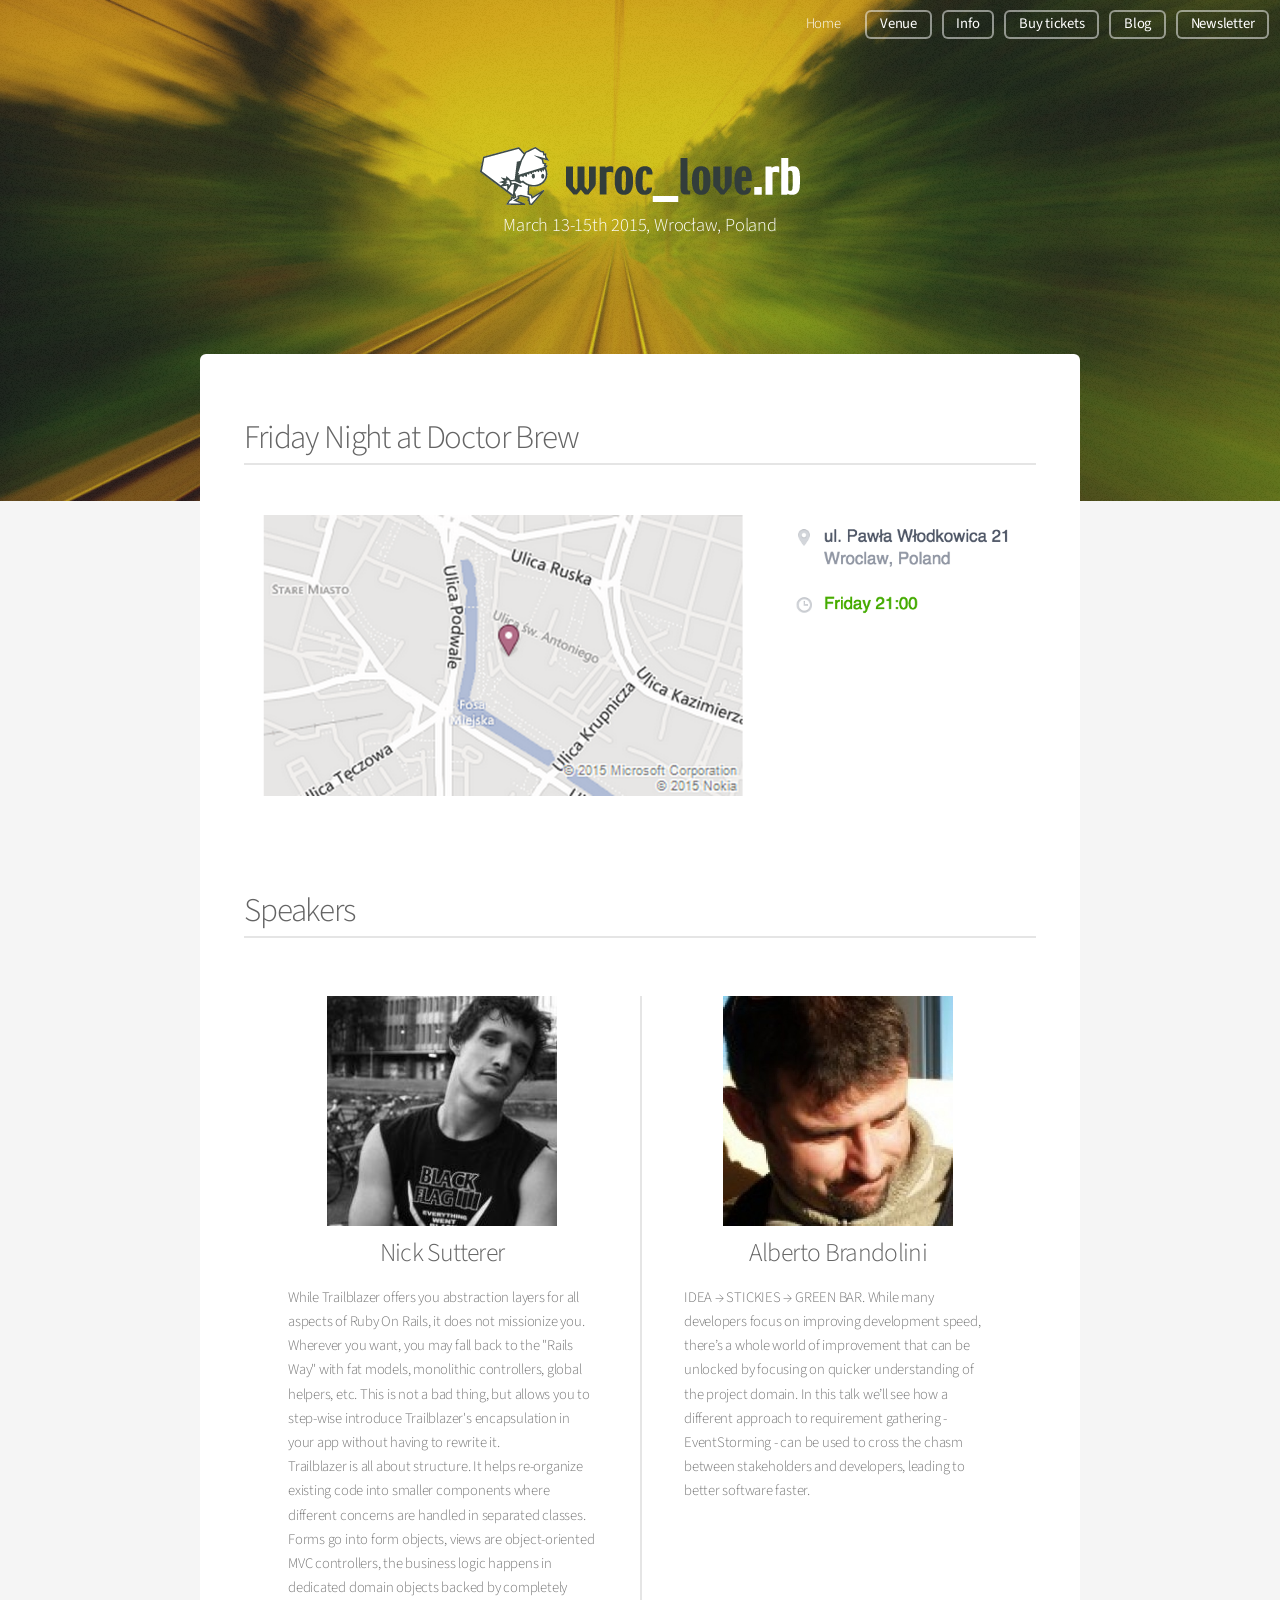
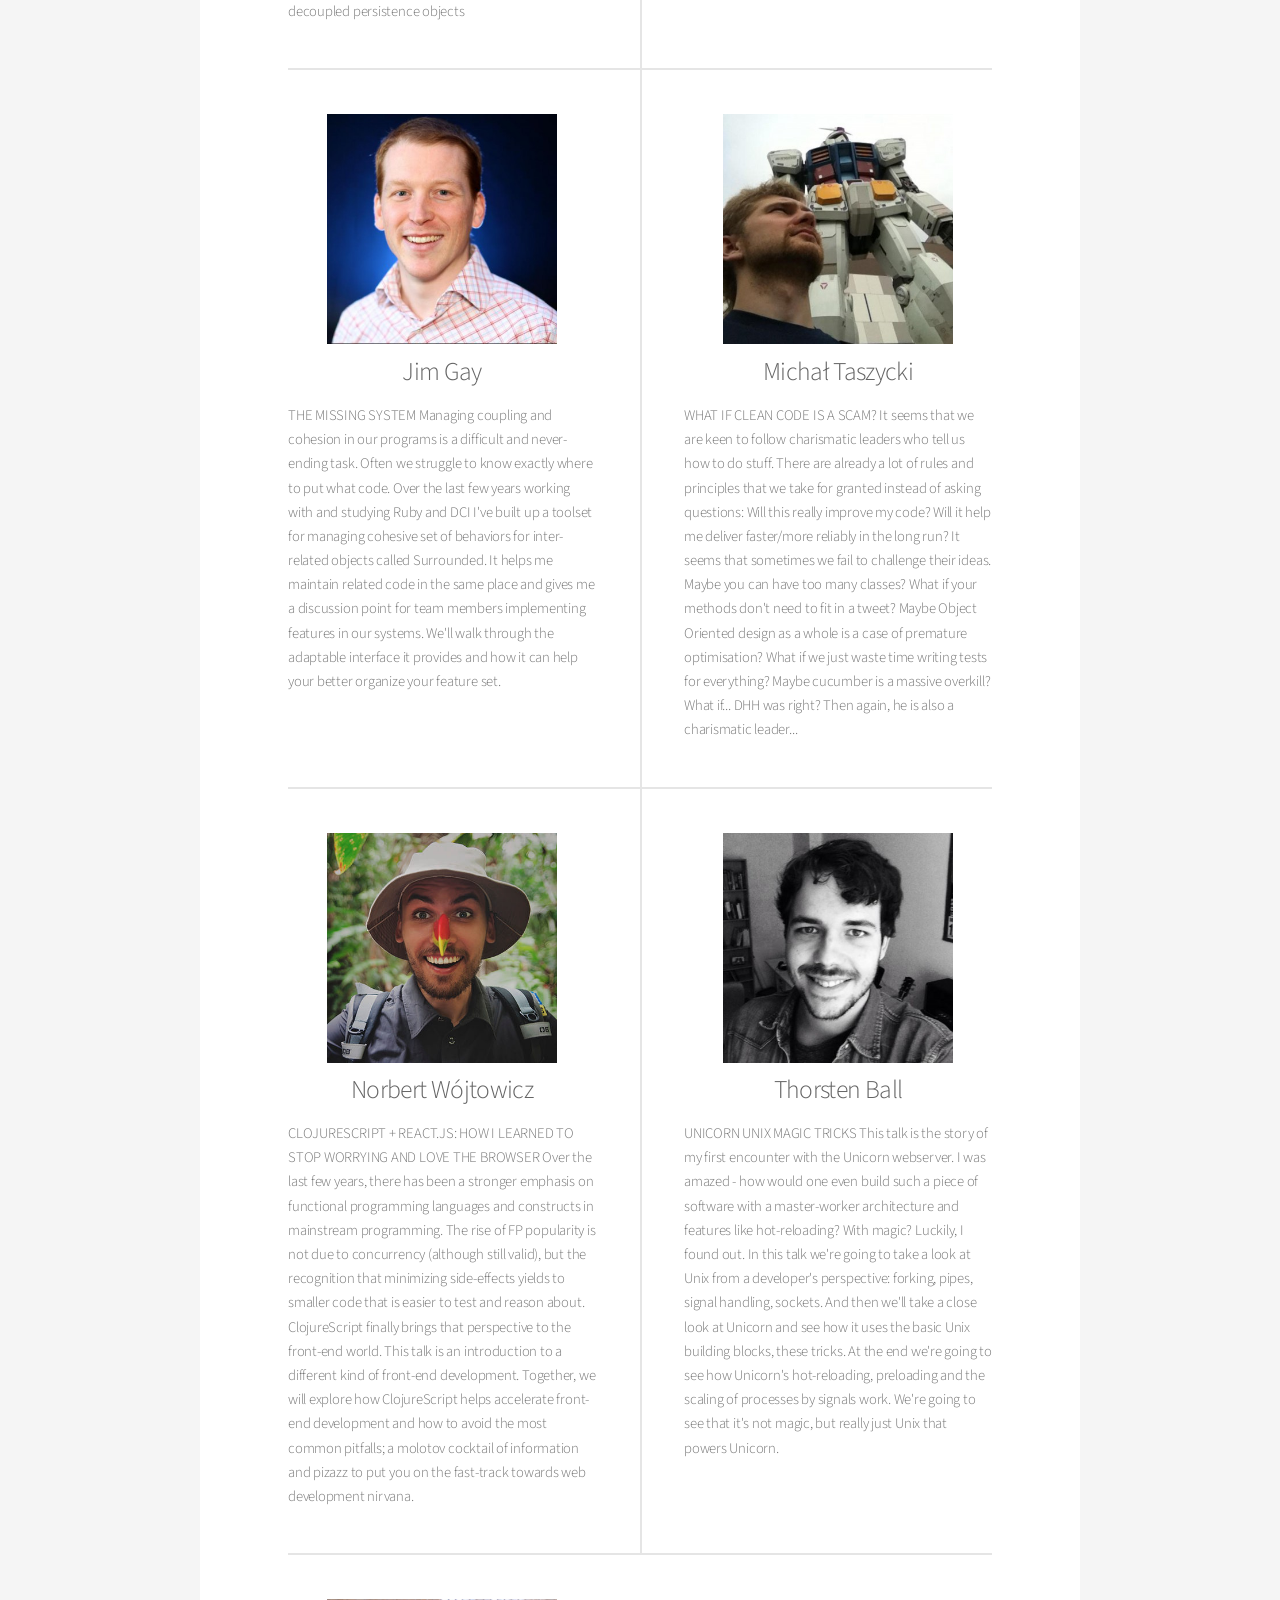
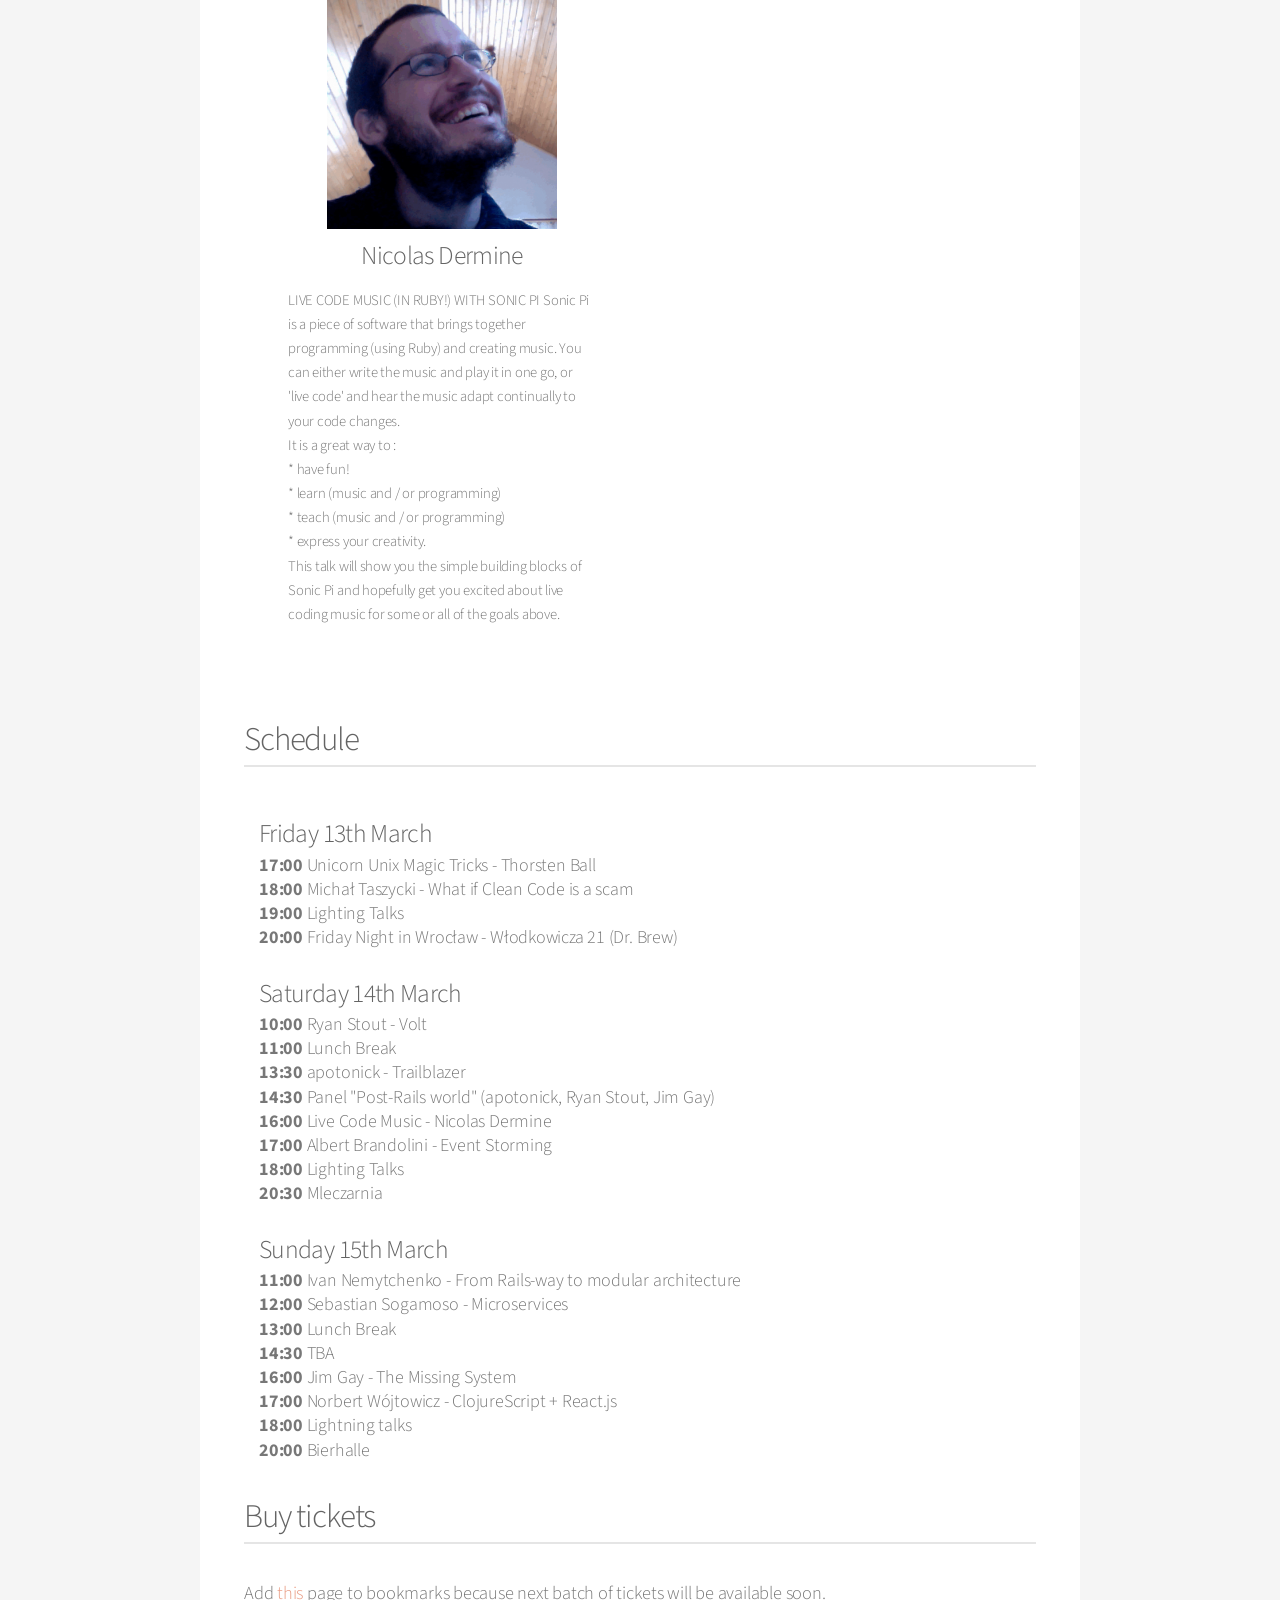
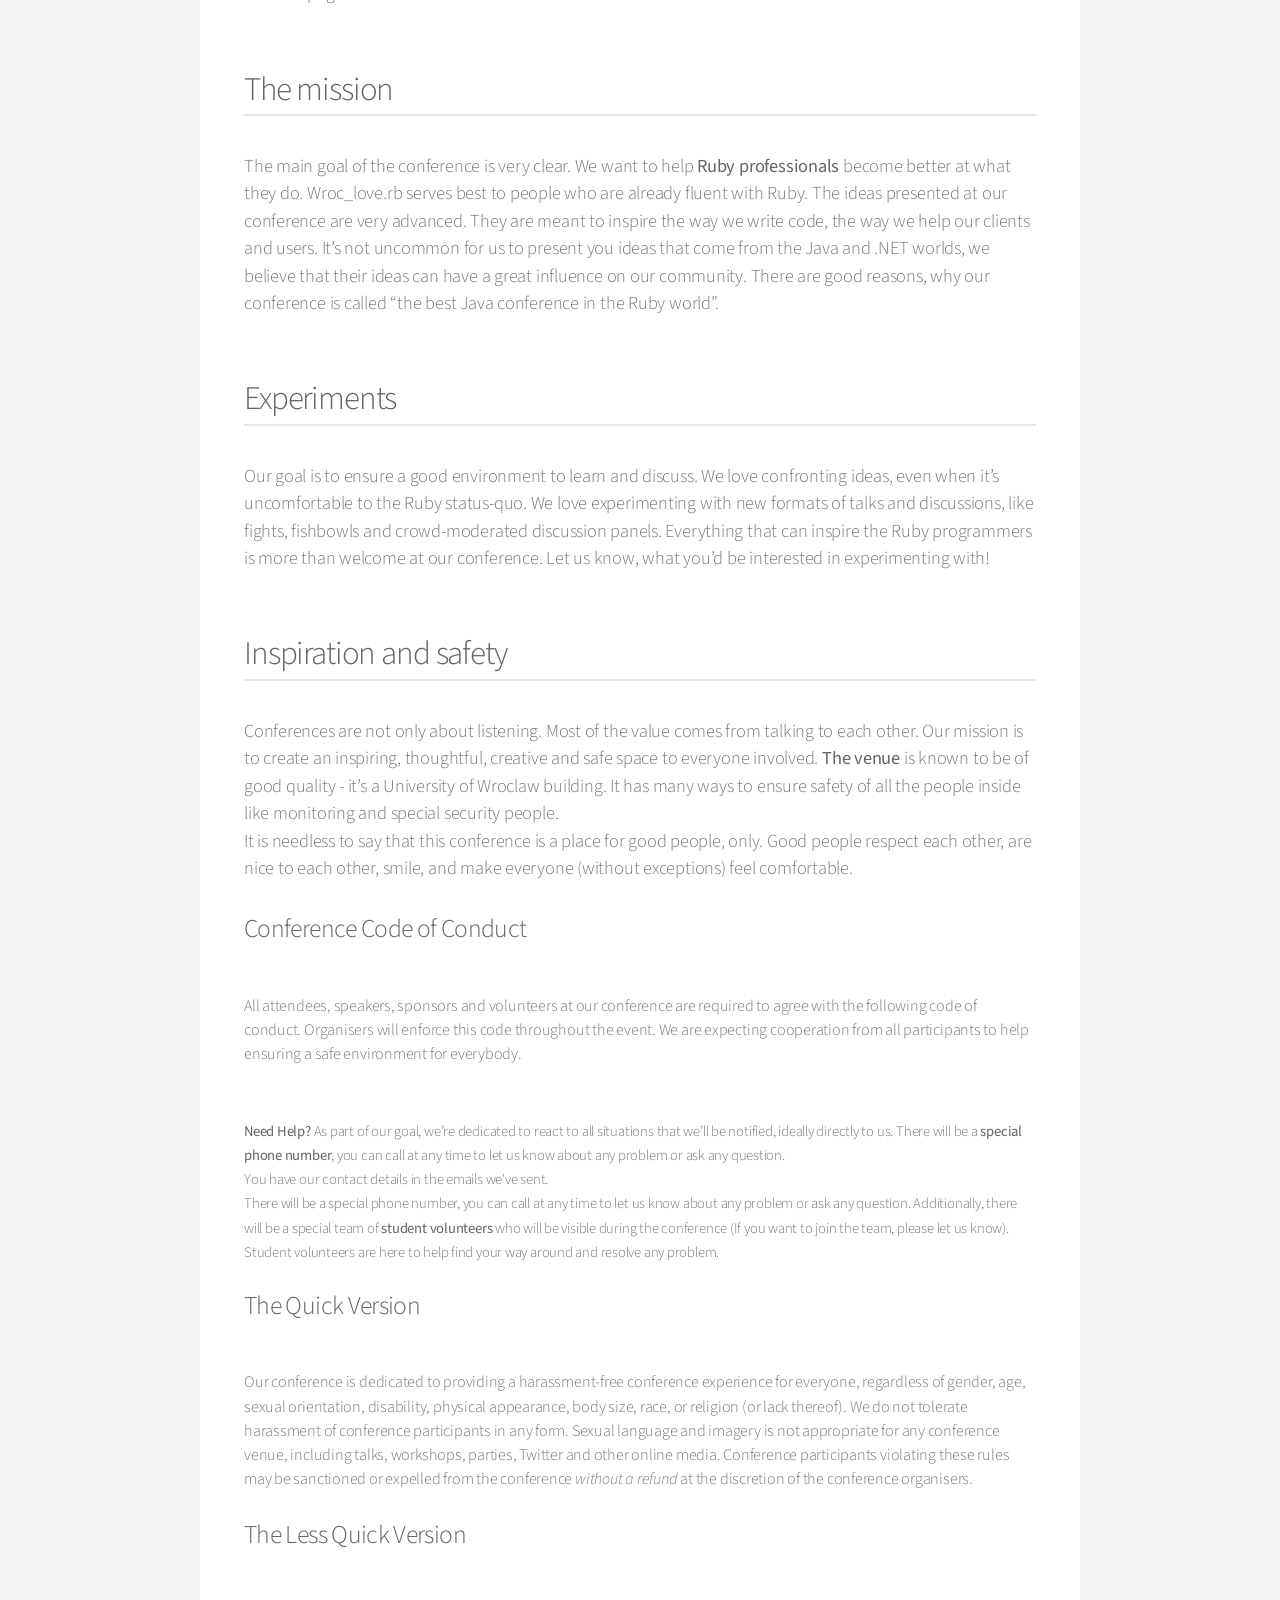
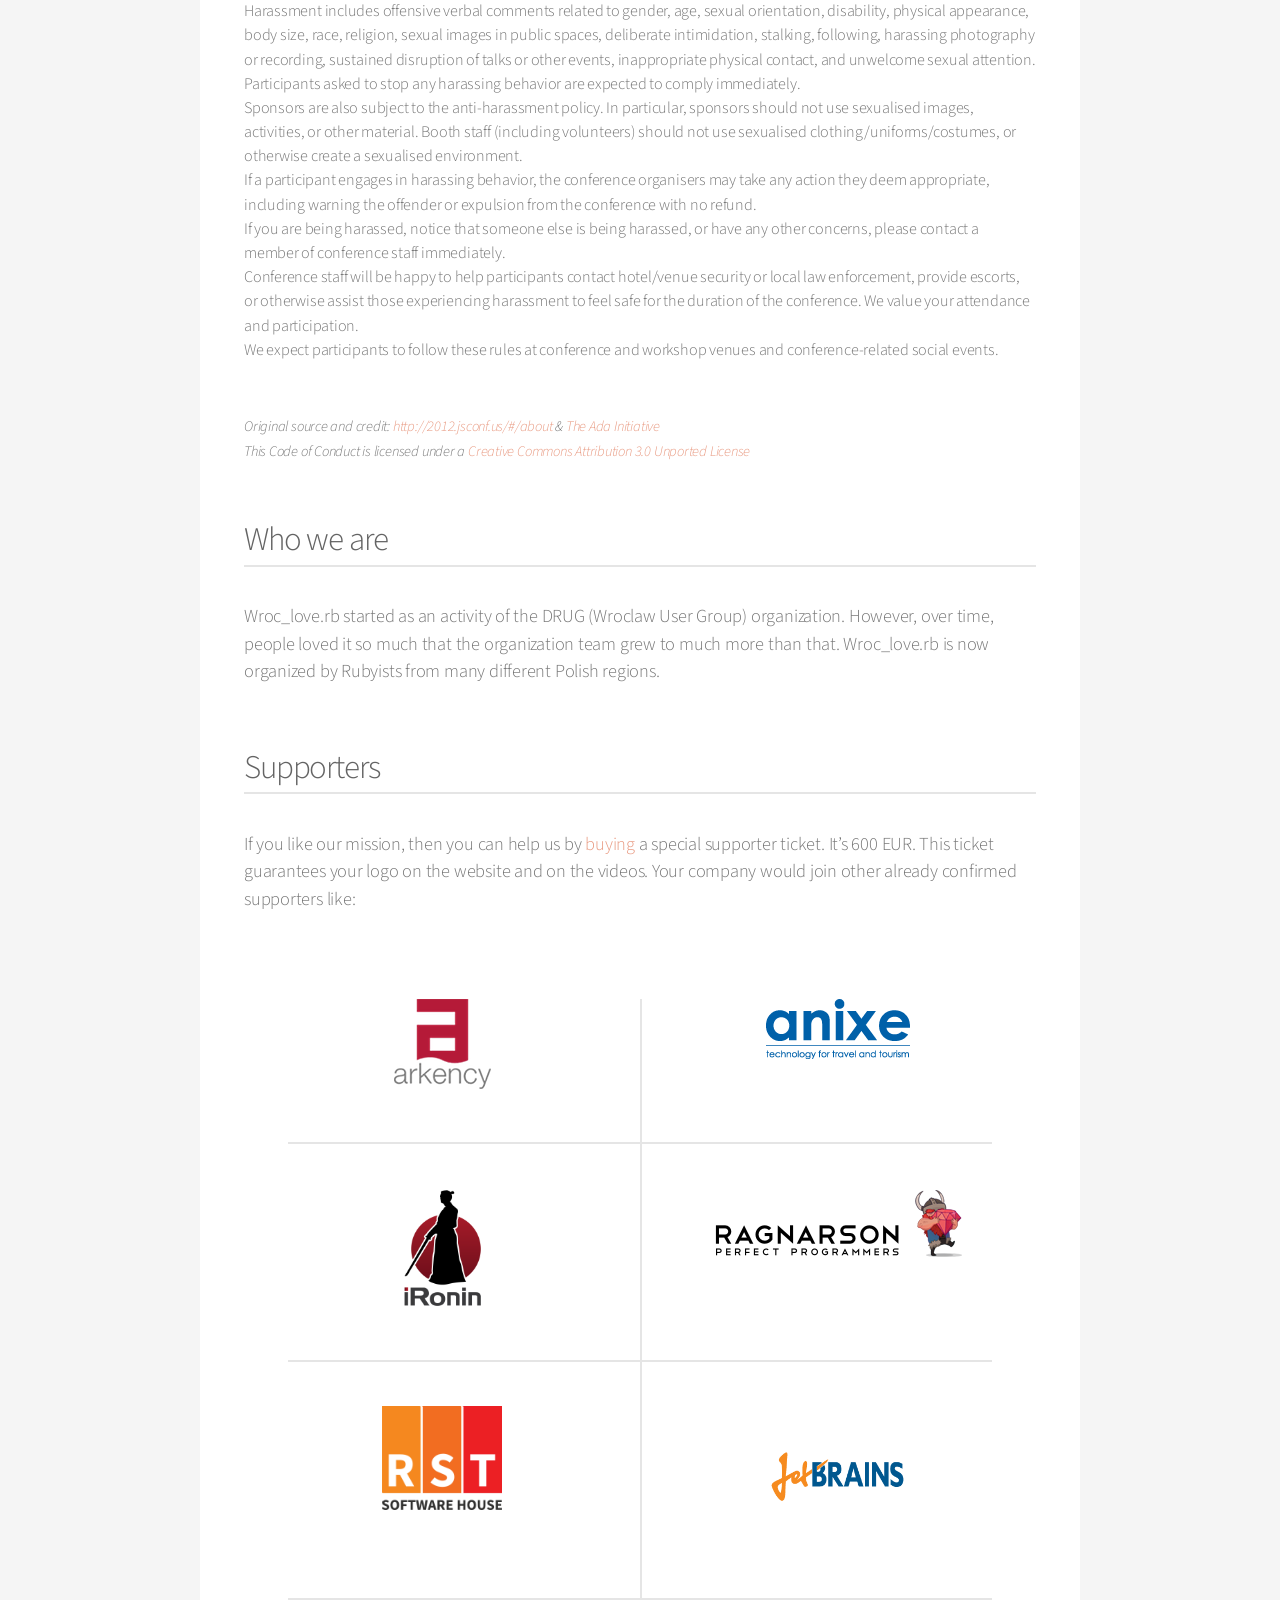
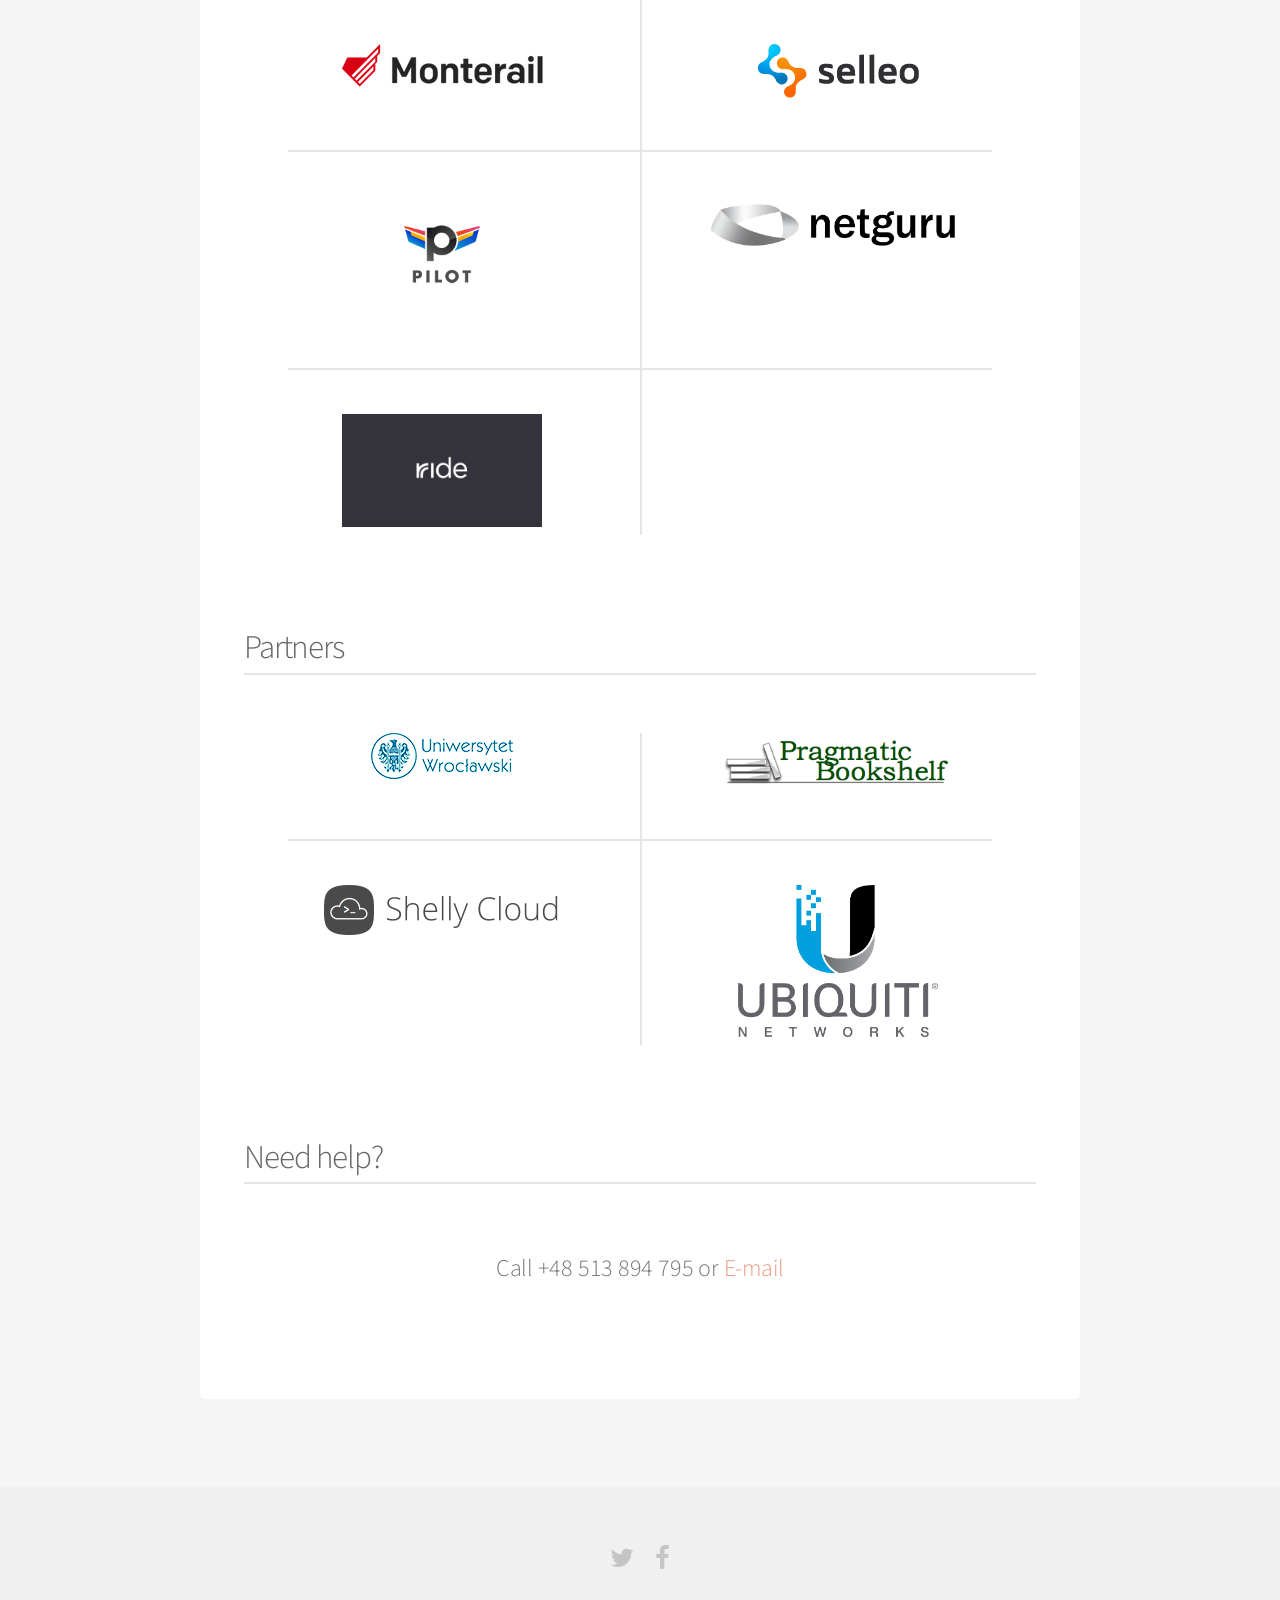
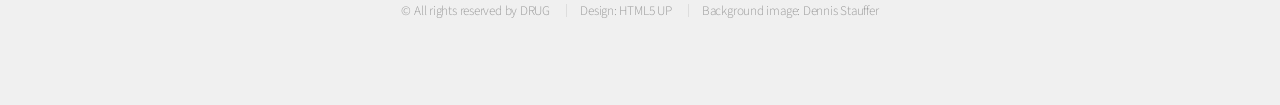
==== commit 5c2b3024: "Merge conflicts" ====
--- a/public/index.html
+++ b/public/index.html
@@ -52,7 +52,12 @@
 <section id="main" class="container">
 
     <section class="box special">
-
+        <header class="major">
+            <h2>Friday Night at Doctor Brew</h2>
+            <section>
+                <p><a href="https://www.facebook.com/Wlodkowica21"><img src="images/friday_map.png" style="width: 100%"></a></p>
+            </section>
+        </header>
         <header class="major">
             <h2>Speakers</h2>
         </header>
@@ -172,10 +177,6 @@
             </div>
             <br/>
             <h3>Sunday 15th March</h3>
-            <div>
-                <span class="time">10:00</span>
-                Elia Schito - Opal
-            </div>
             <div>
                 <span class="time">11:00</span>
                 Ivan Nemytchenko - From Rails-way to modular architecture
@@ -246,7 +247,7 @@
 
             <p>All attendees, speakers, sponsors and volunteers at our conference are required to agree with the following code of conduct. Organisers will enforce this code throughout the event. We are expecting cooperation from all participants to help ensuring a safe environment for everybody.</p>
 
-            <p><strong>Need Help?</strong> As part of our goal, we’re dedicated to react to all situations that we’ll be notified, ideally directly to us.There will be a <b>special phone number</b>, you can call at any time to let us know about any problem or ask any question.<br/> You have our contact details in the emails we've sent.<br />There will be a special phone number, you can call at any time to let us know about any problem or ask any question. Additionally, there will be a special team of <b>student volunteers</b> who will be visible during the conference (If you want to join the team, please let us know). Student volunteers are here to help find your way around and resolve any problem.</p>
+            <p><strong>Need Help?</strong> As part of our goal, we’re dedicated to react to all situations that we’ll be notified, ideally directly to us. There will be a <a href="#hotline"><b>special phone number</b></a>, you can call at any time to let us know about any problem or ask any question.<br/> You have our contact details in the emails we've sent.<br />There will be a special phone number, you can call at any time to let us know about any problem or ask any question. Additionally, there will be a special team of <b>student volunteers</b> who will be visible during the conference (If you want to join the team, please let us know). Student volunteers are here to help find your way around and resolve any problem.</p>
             <h3>The Quick Version</h3>
             <p>Our conference is dedicated to providing a harassment-free conference experience for everyone, regardless of gender, age, sexual orientation, disability, physical appearance, body size, race, or religion (or lack thereof). We do not tolerate harassment of conference participants in any form. Sexual language and imagery is not appropriate for any conference venue, including talks, workshops, parties, Twitter and other online media. Conference participants violating these rules may be sanctioned or expelled from the conference <em>without a refund</em> at the discretion of the conference organisers.</p>
 
@@ -324,6 +325,7 @@
                     <a href="http://ride.com/" target="_blank"><img src="images/ride.jpg" width="200"></a>
                 </section>
                 <section>
+
                 </section>
             </div>
         </section>
@@ -344,9 +346,16 @@
                     <a href="https://shellycloud.com/" target="_blank"><img src="images/partner-shellycloud.png"></a>
                 </section>
                 <section>
+                    <a href="http://www.ubnt.com/" target="_blank"><img src="images/ubiquiti.png" width="200"></a>
                 </section>
             </div>
         </section>
+        <header class="major" id="hotline">
+            <h2>Need help?</h2>
+            <p>
+                <div class="phone">Call +48 513 894 795 or <a href="mailto:all@wrocloverb.com">E-mail</a></div>
+            </p>
+        </header>
     </section>
 </section>
 
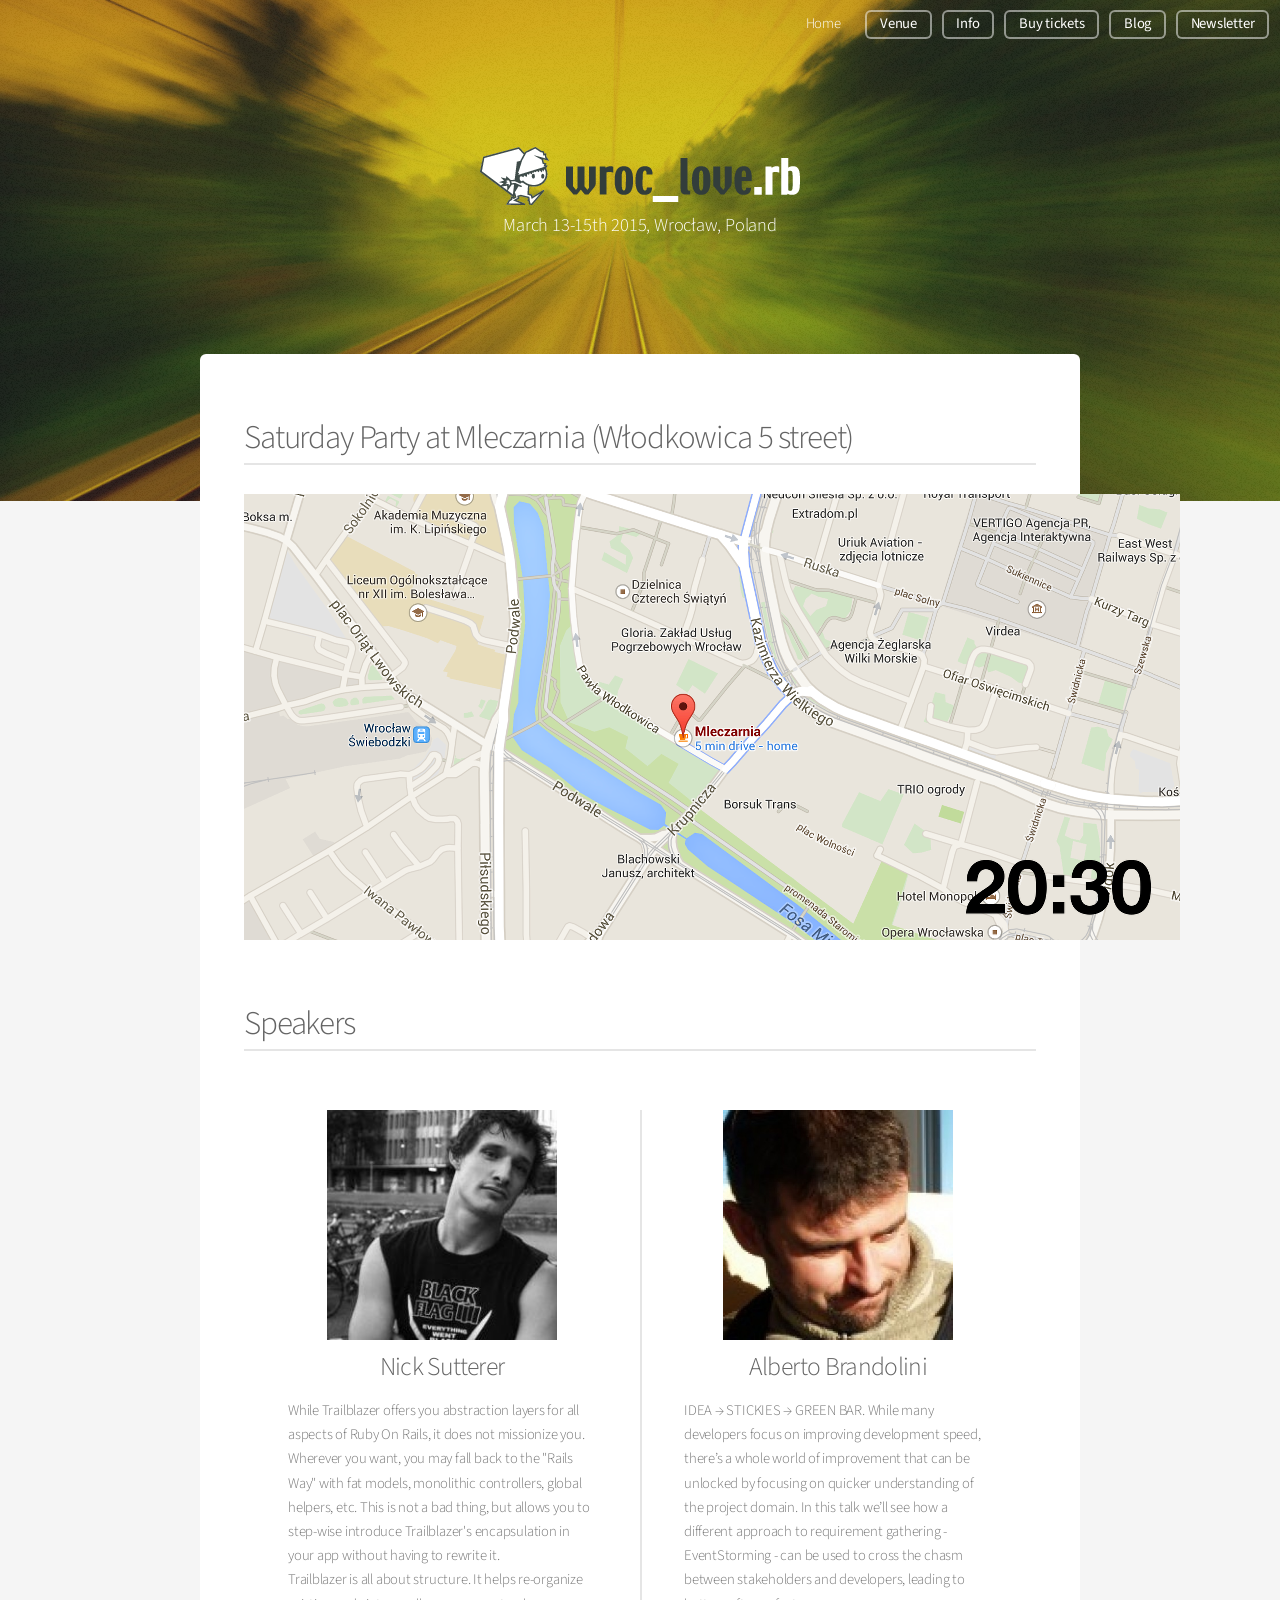
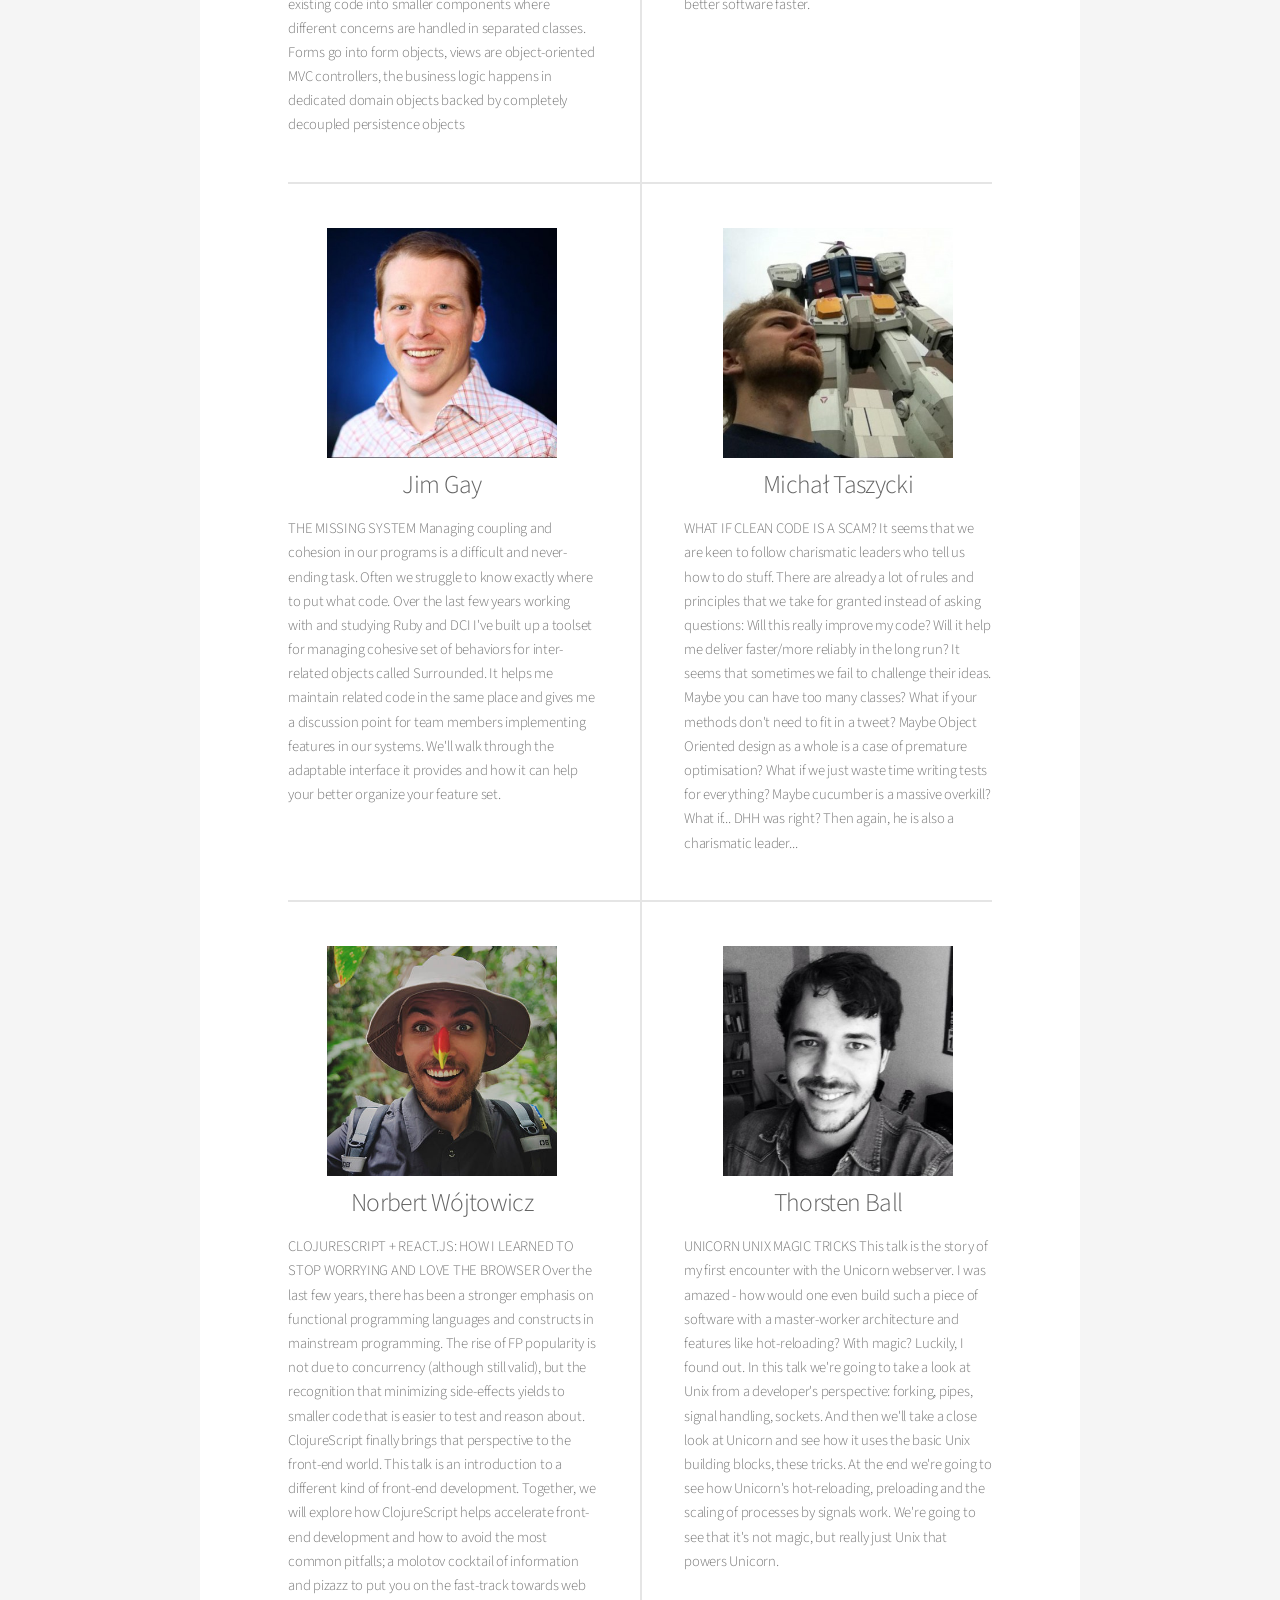
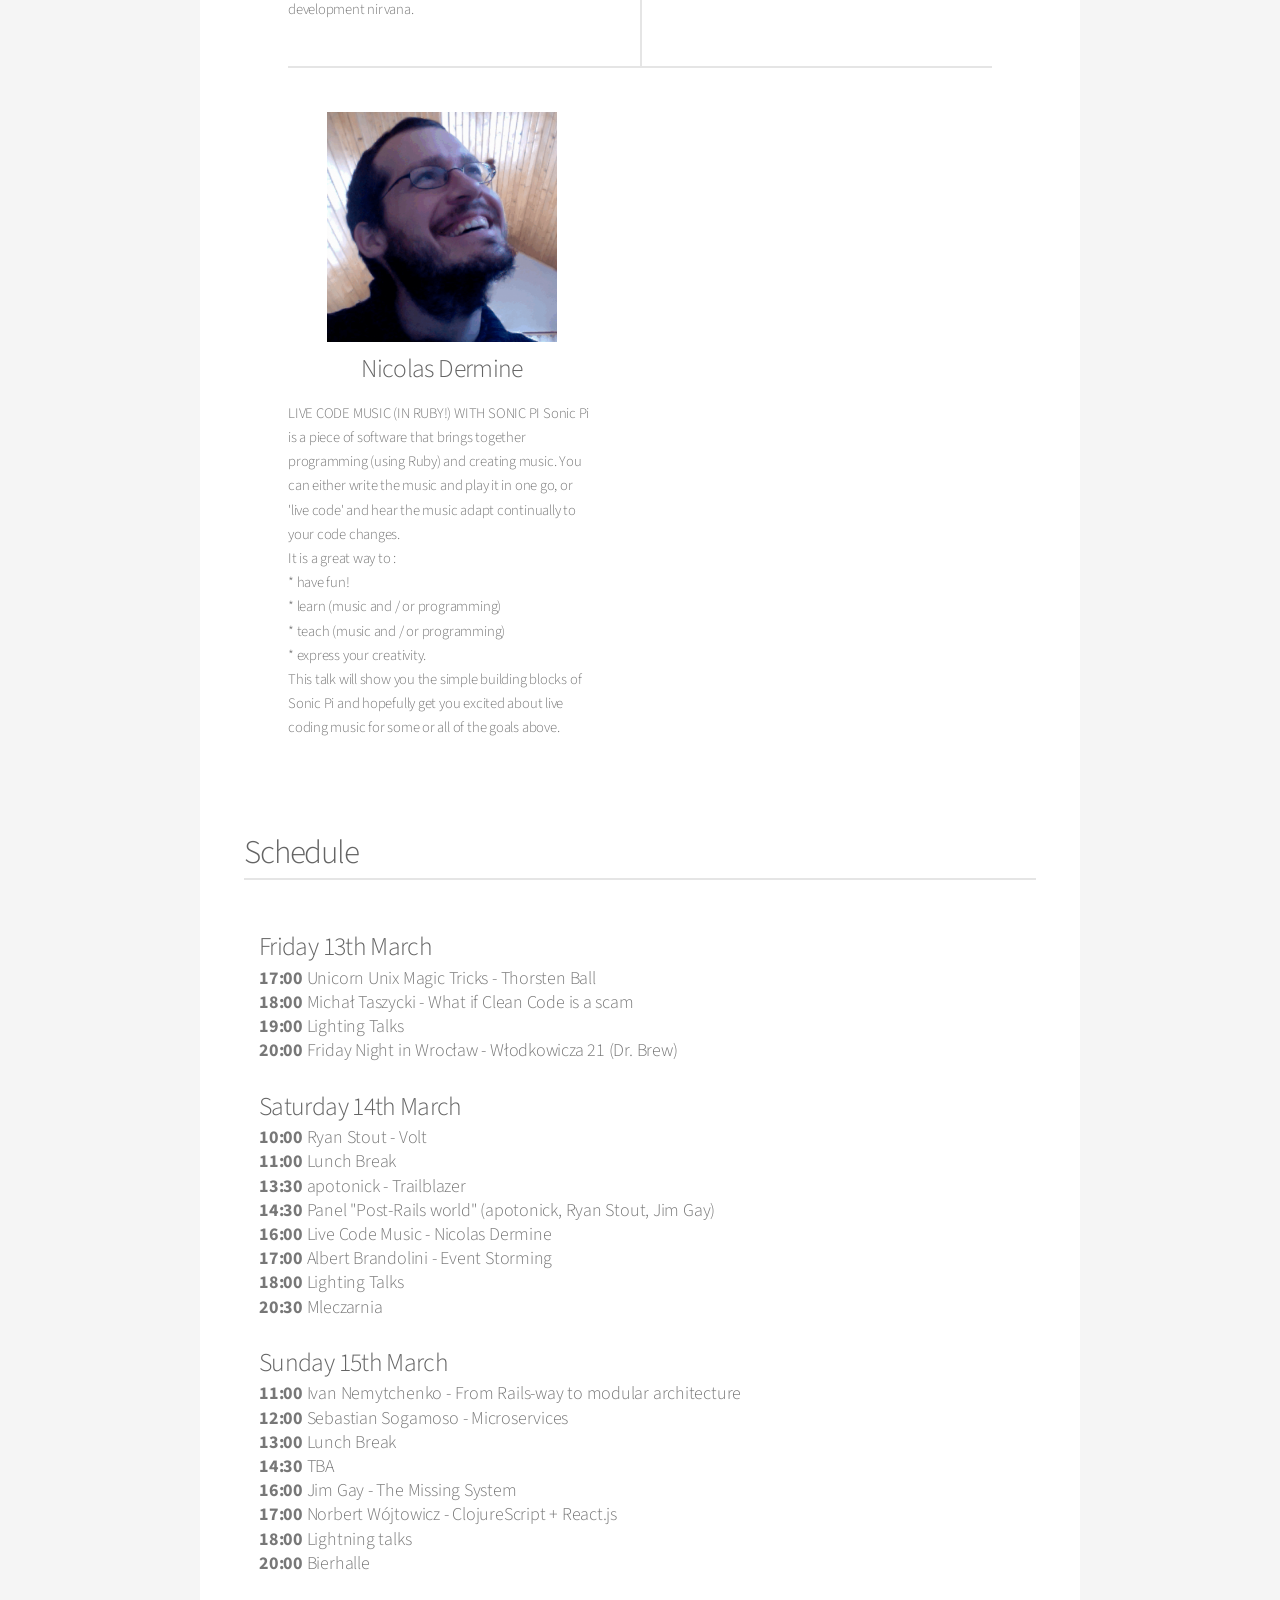
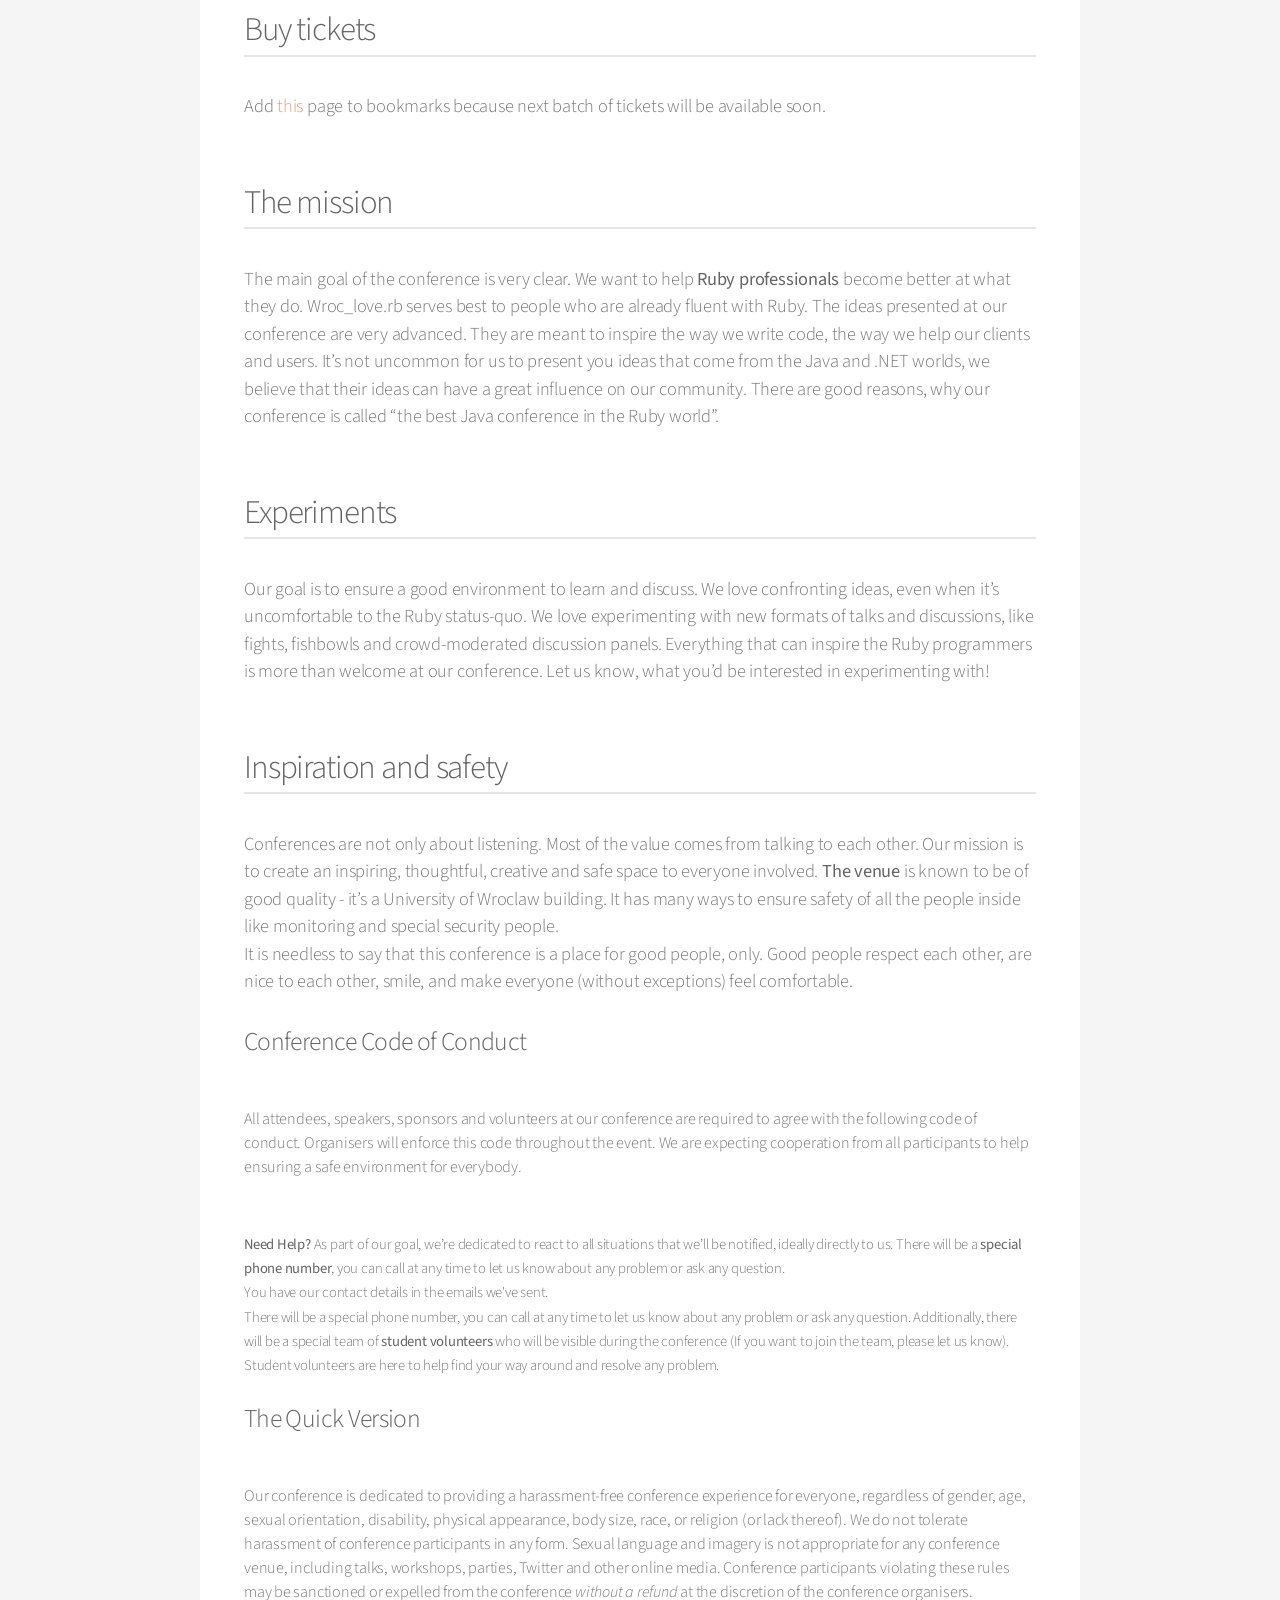
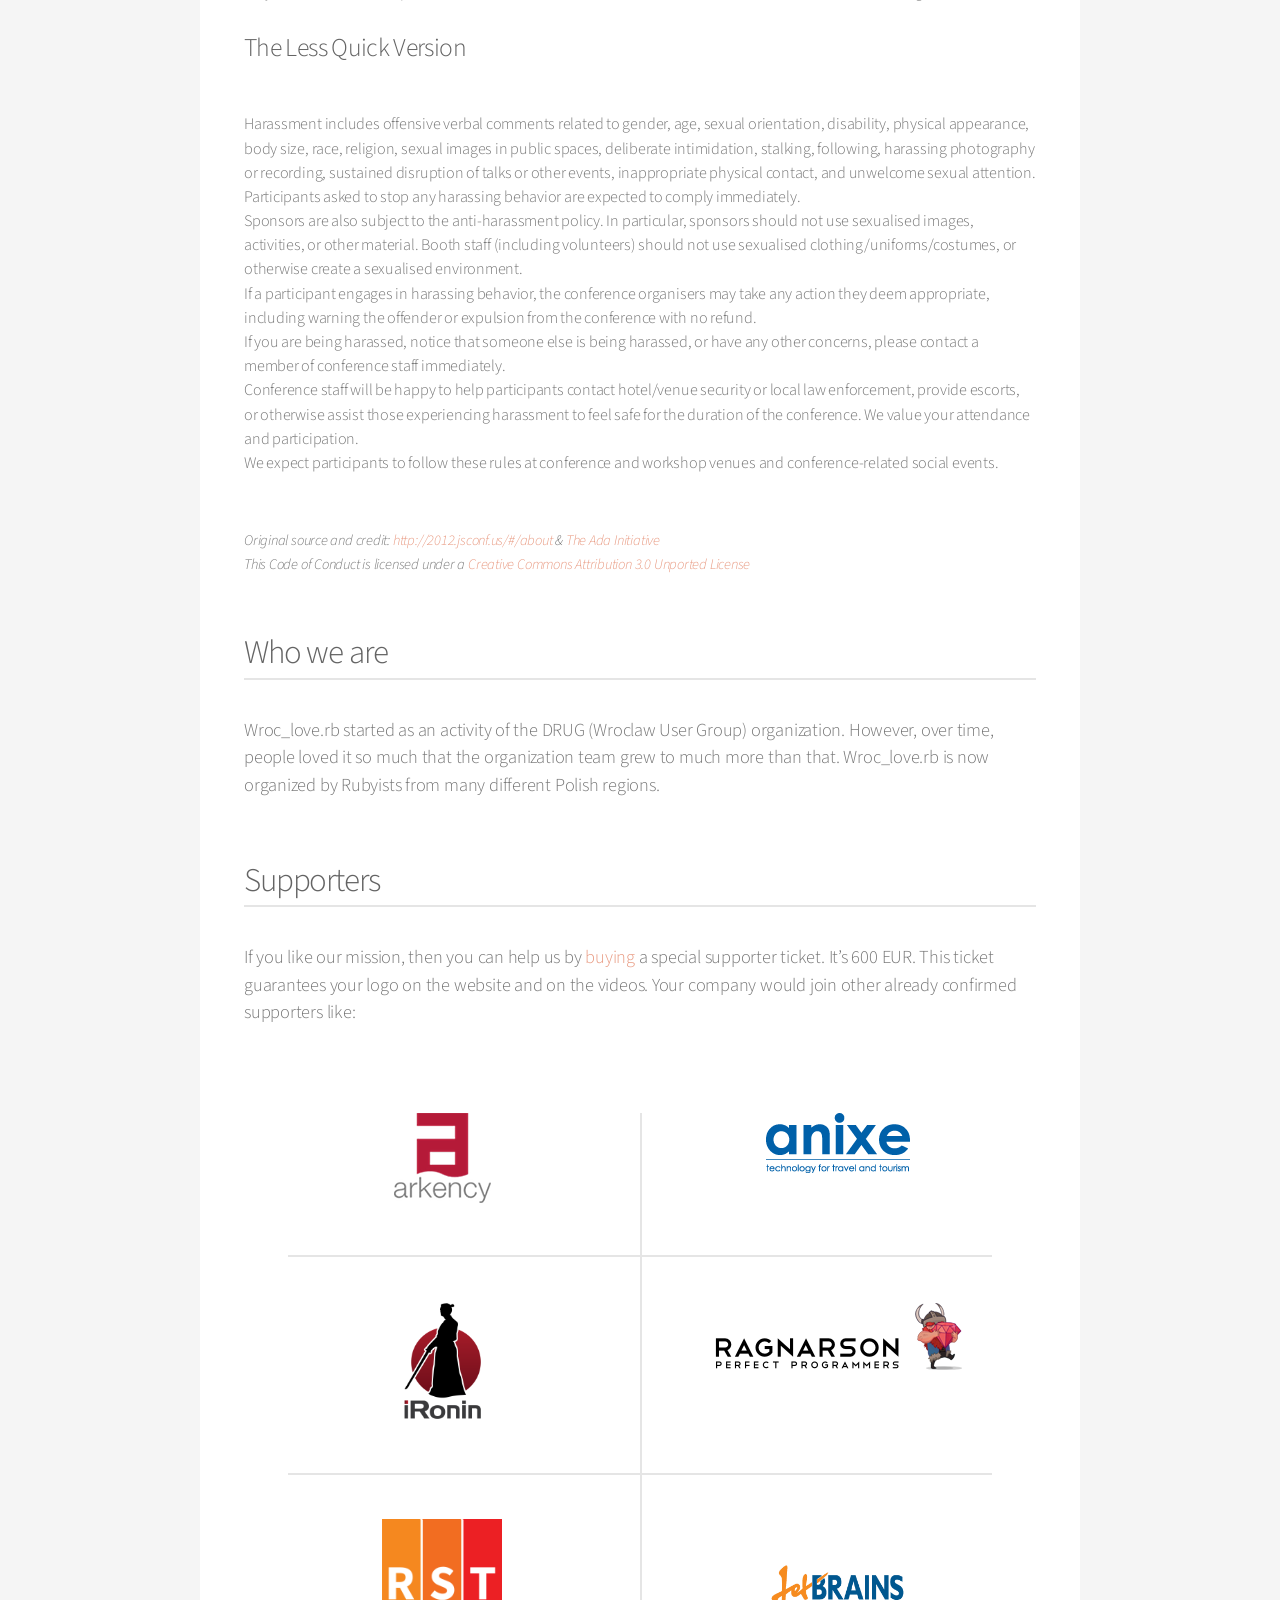
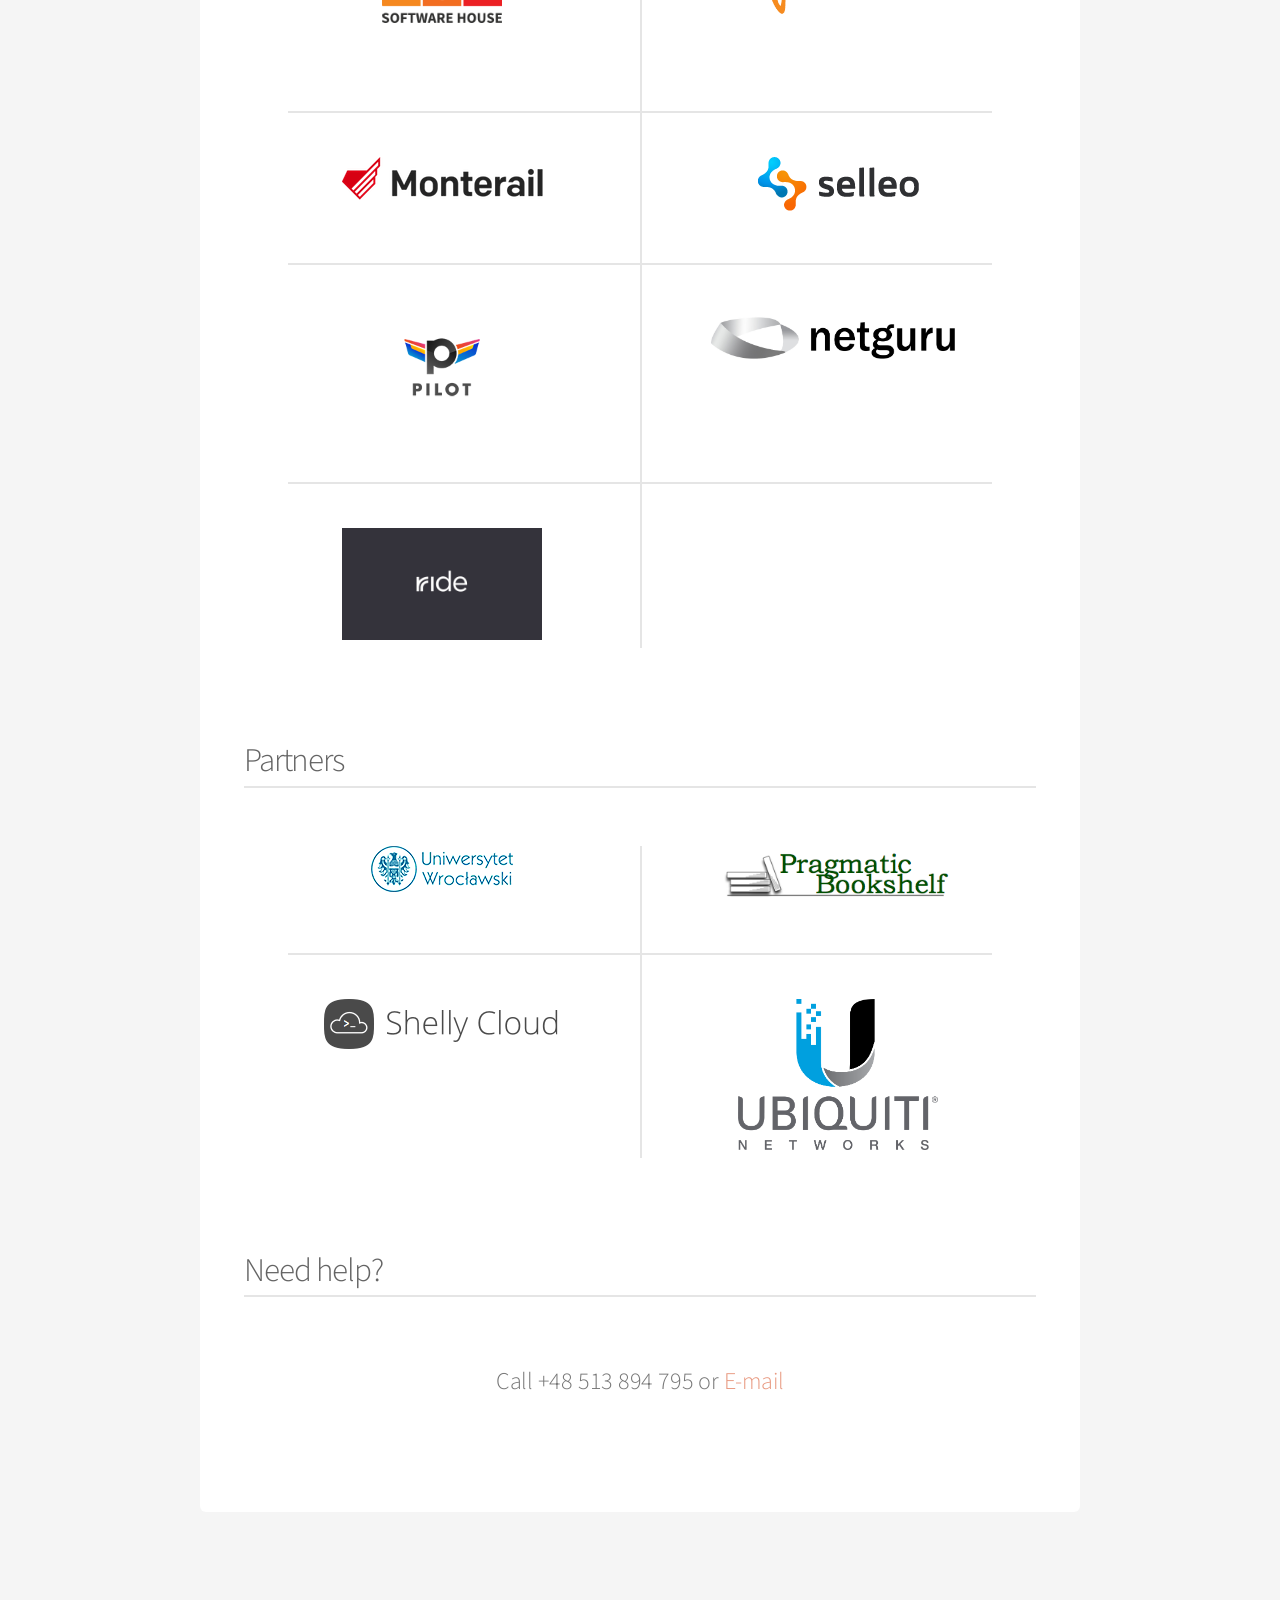
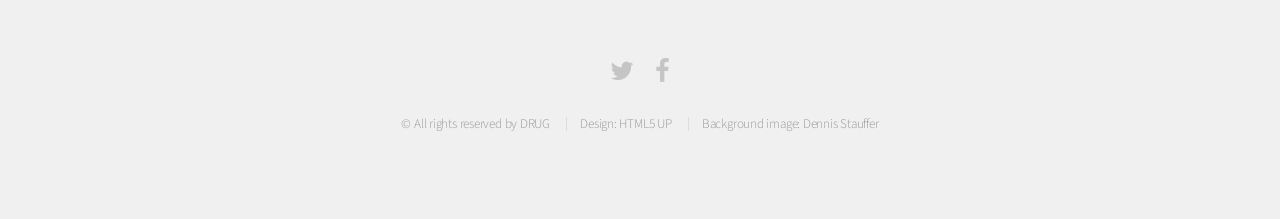
==== commit bff192ad: "Saturday party announcement" ====
--- a/public/index.html
+++ b/public/index.html
@@ -53,9 +53,9 @@
 
     <section class="box special">
         <header class="major">
-            <h2>Friday Night at Doctor Brew</h2>
+            <h2>Saturday Party at Mleczarnia (Włodkowica 5 street)</h2>
             <section>
-                <p><a href="https://www.facebook.com/Wlodkowica21"><img src="images/friday_map.png" style="width: 100%"></a></p>
+                <p><img src="images/party.png" style=""></p>
             </section>
         </header>
         <header class="major">
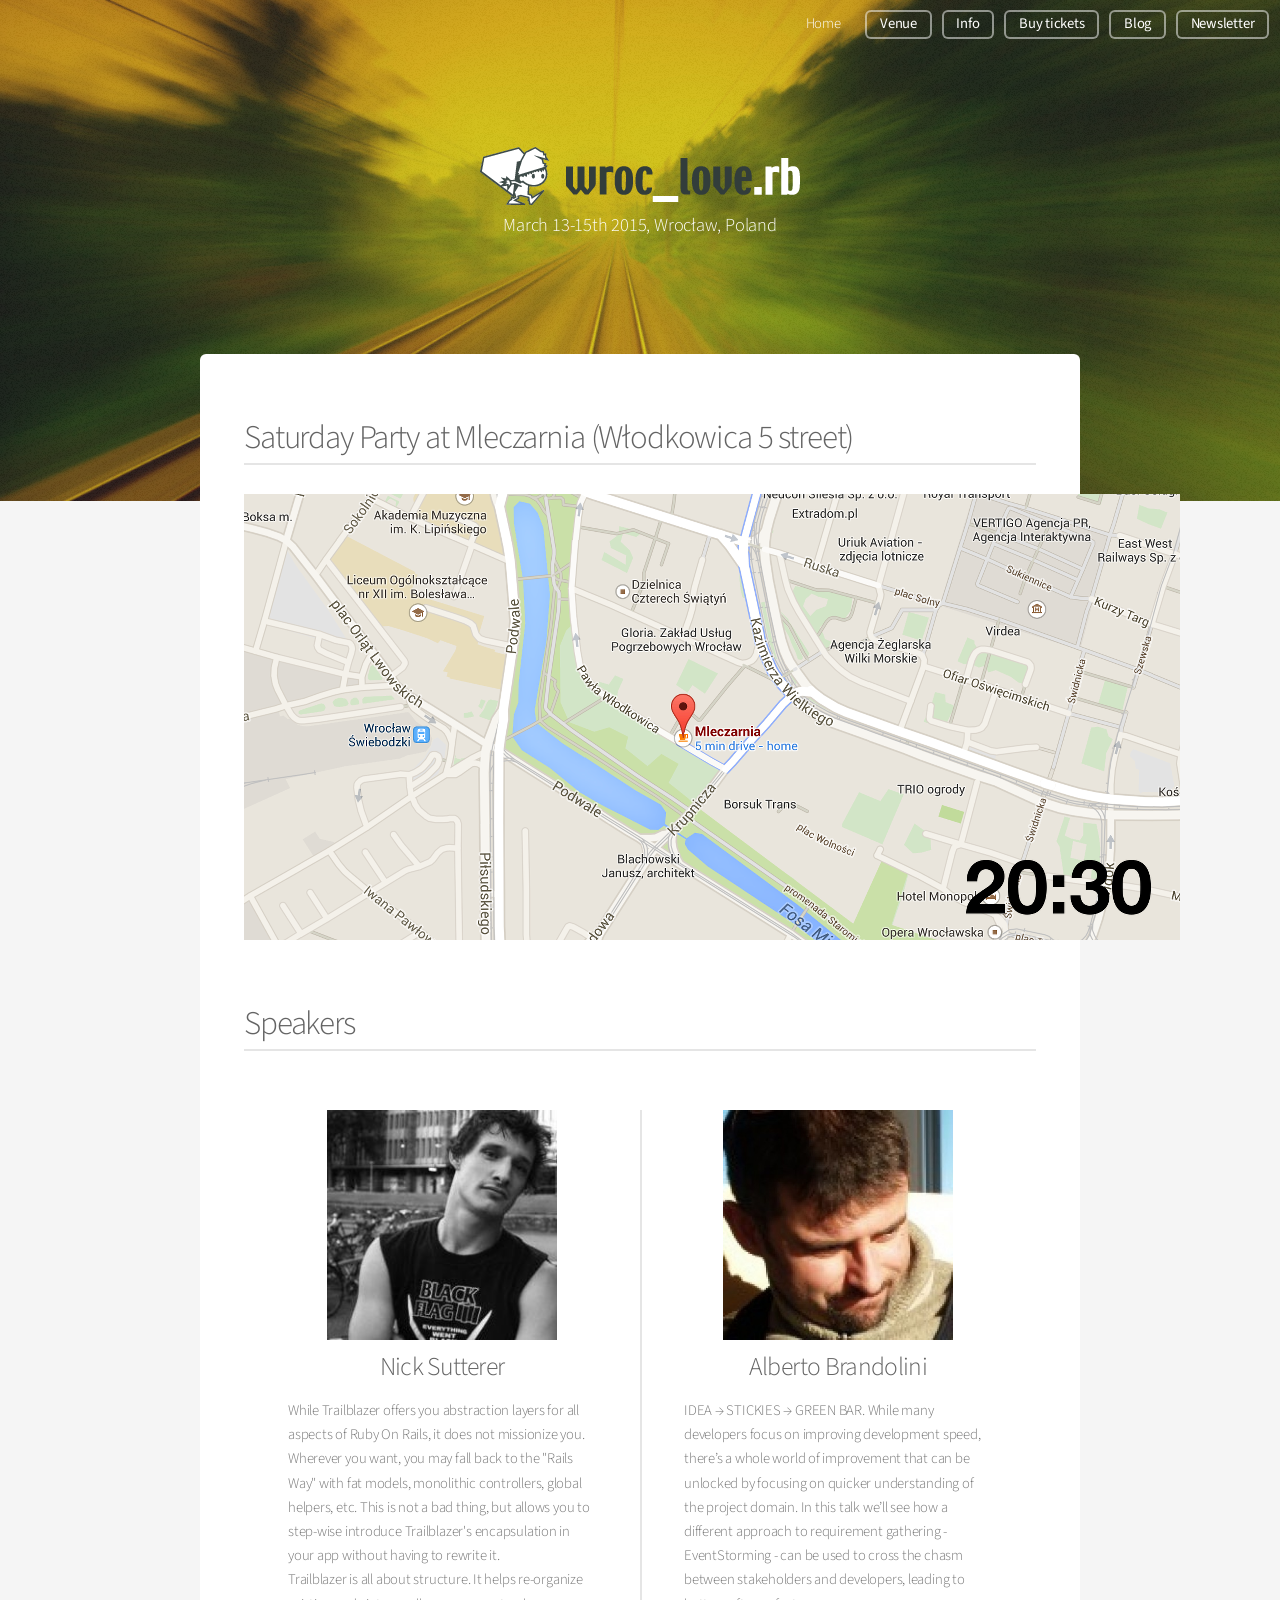
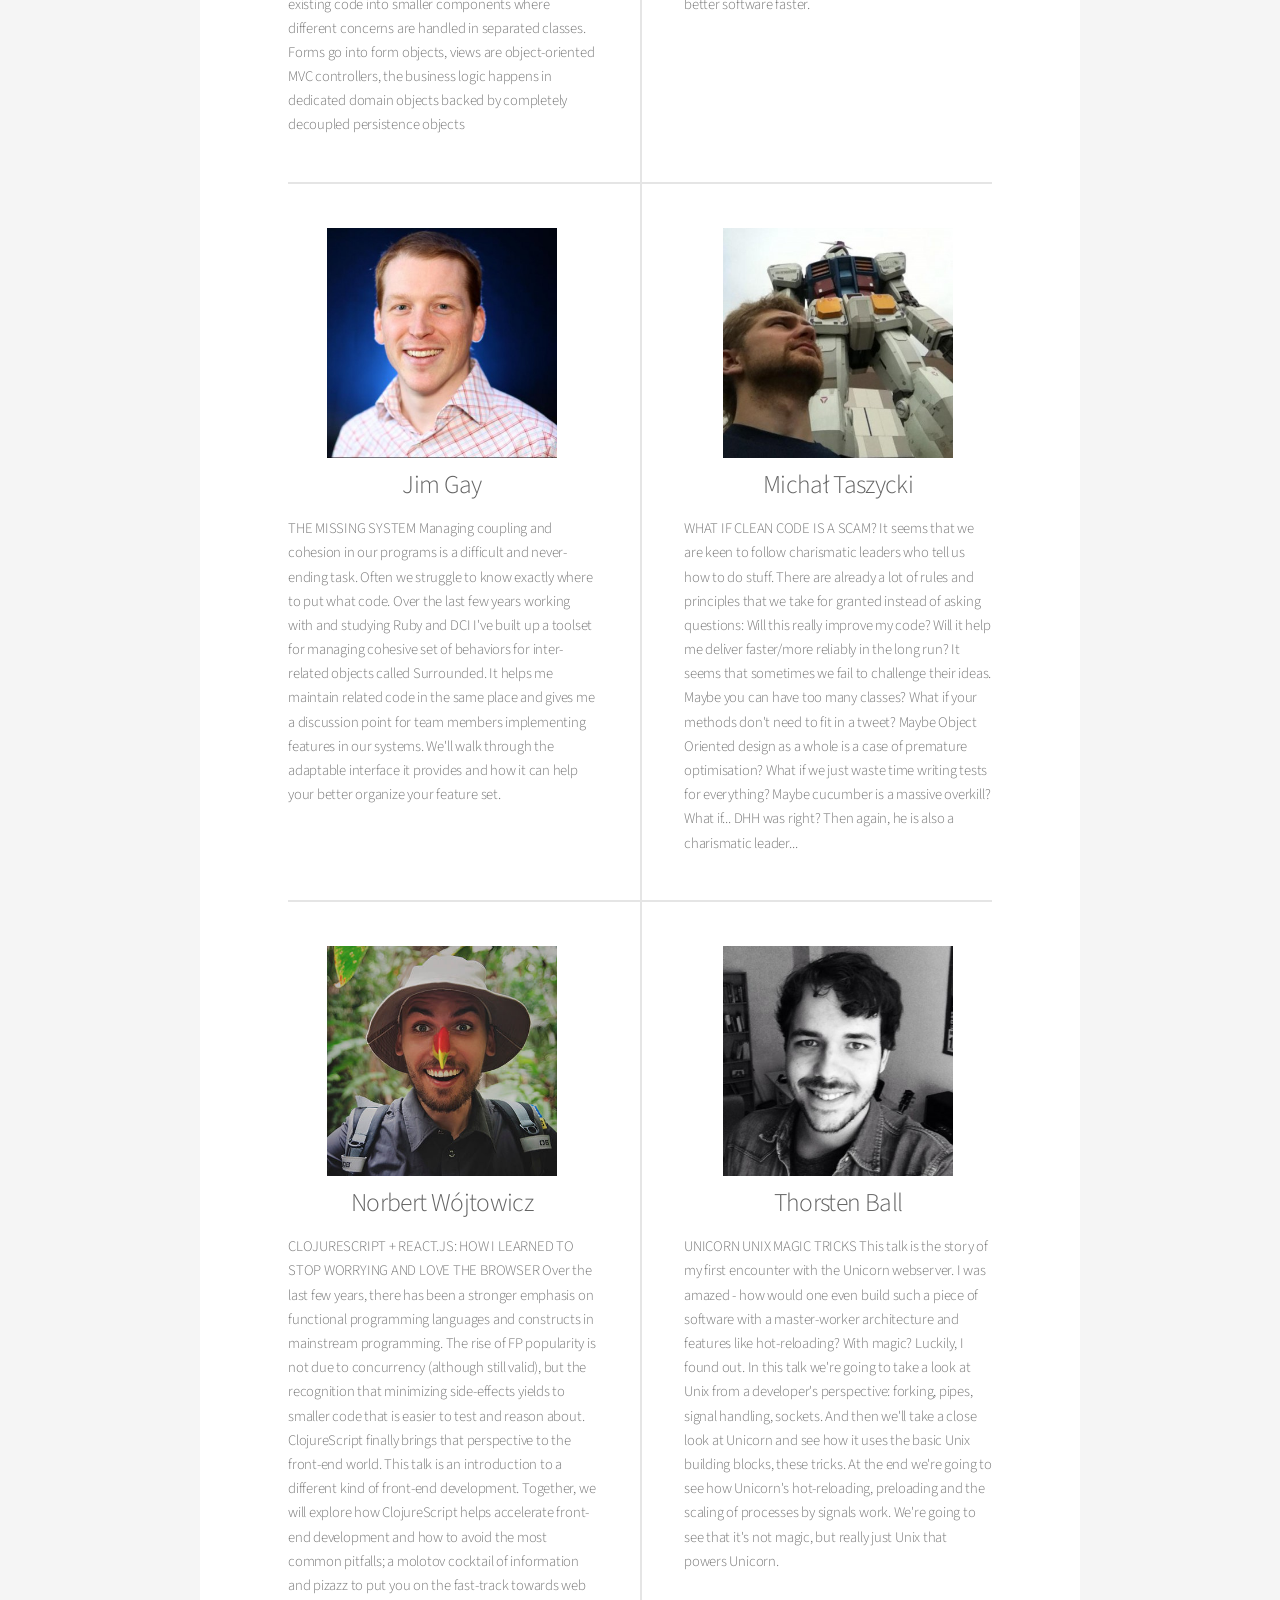
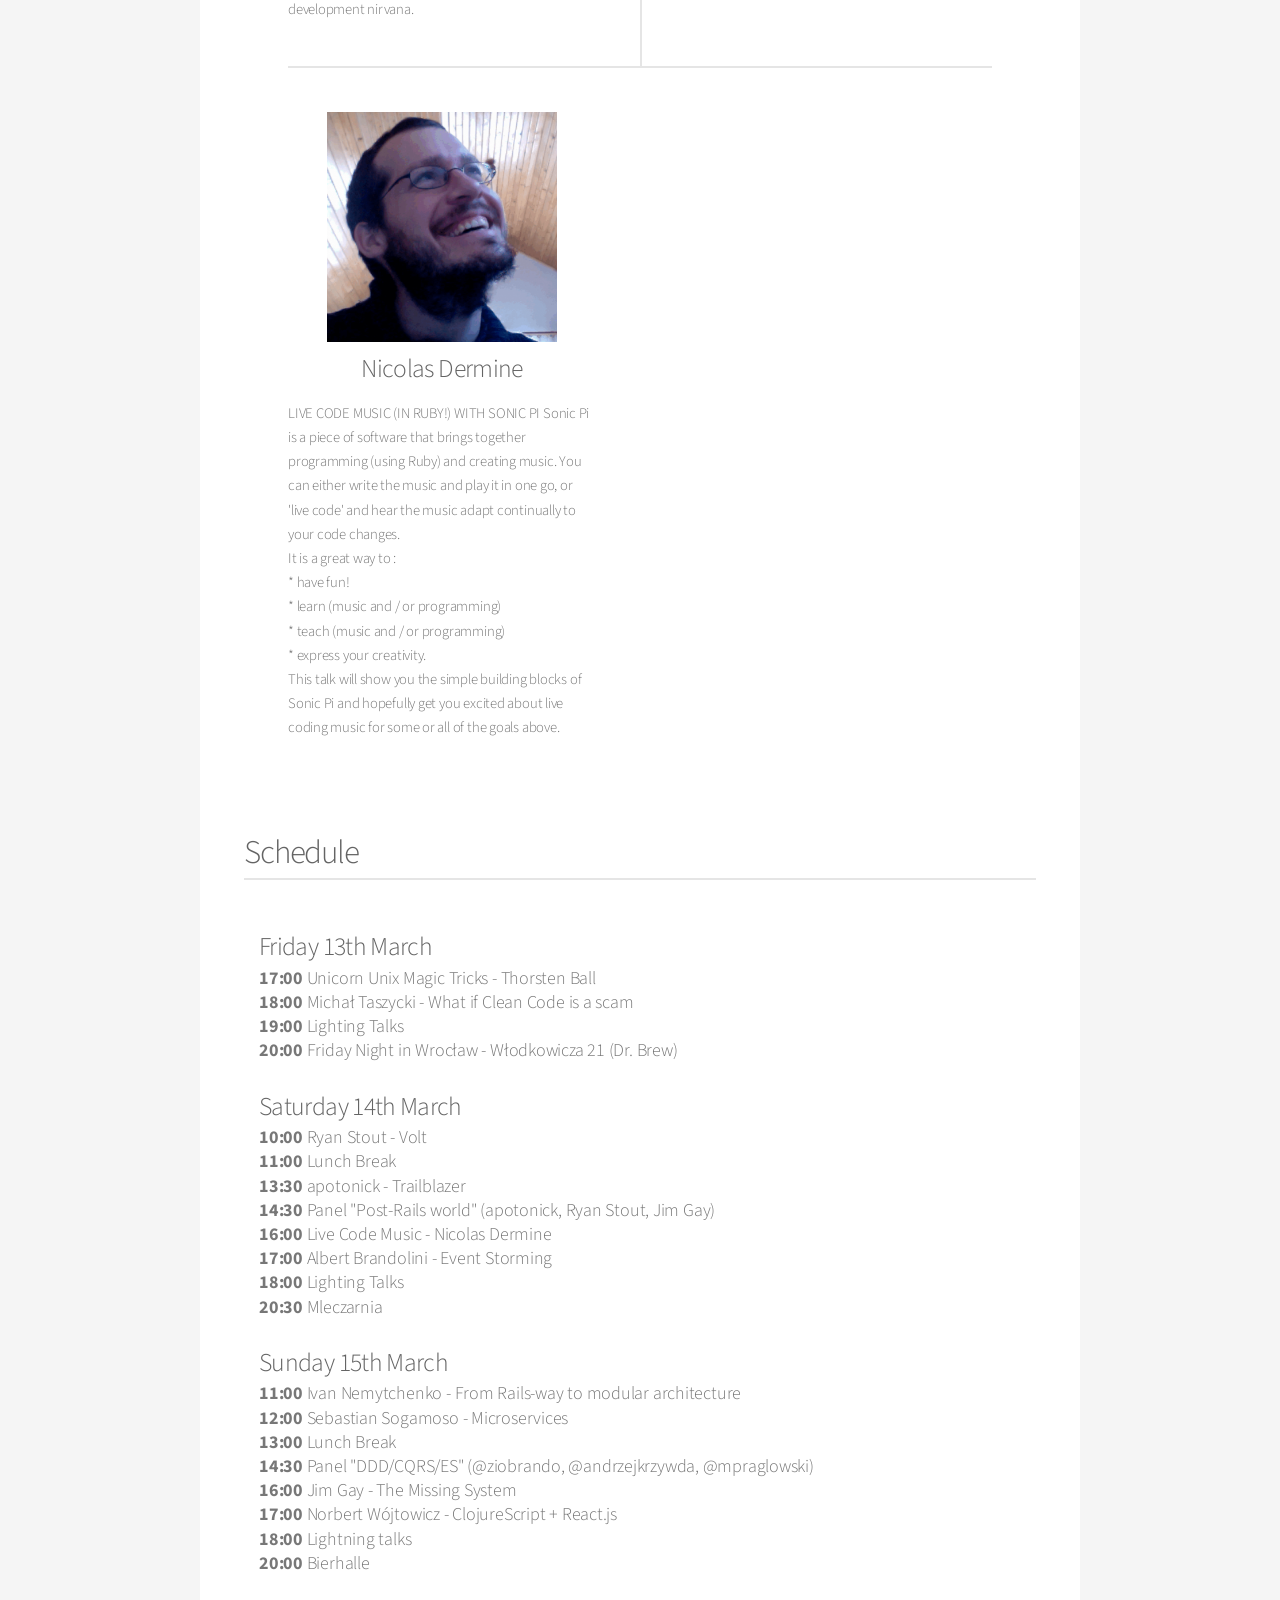
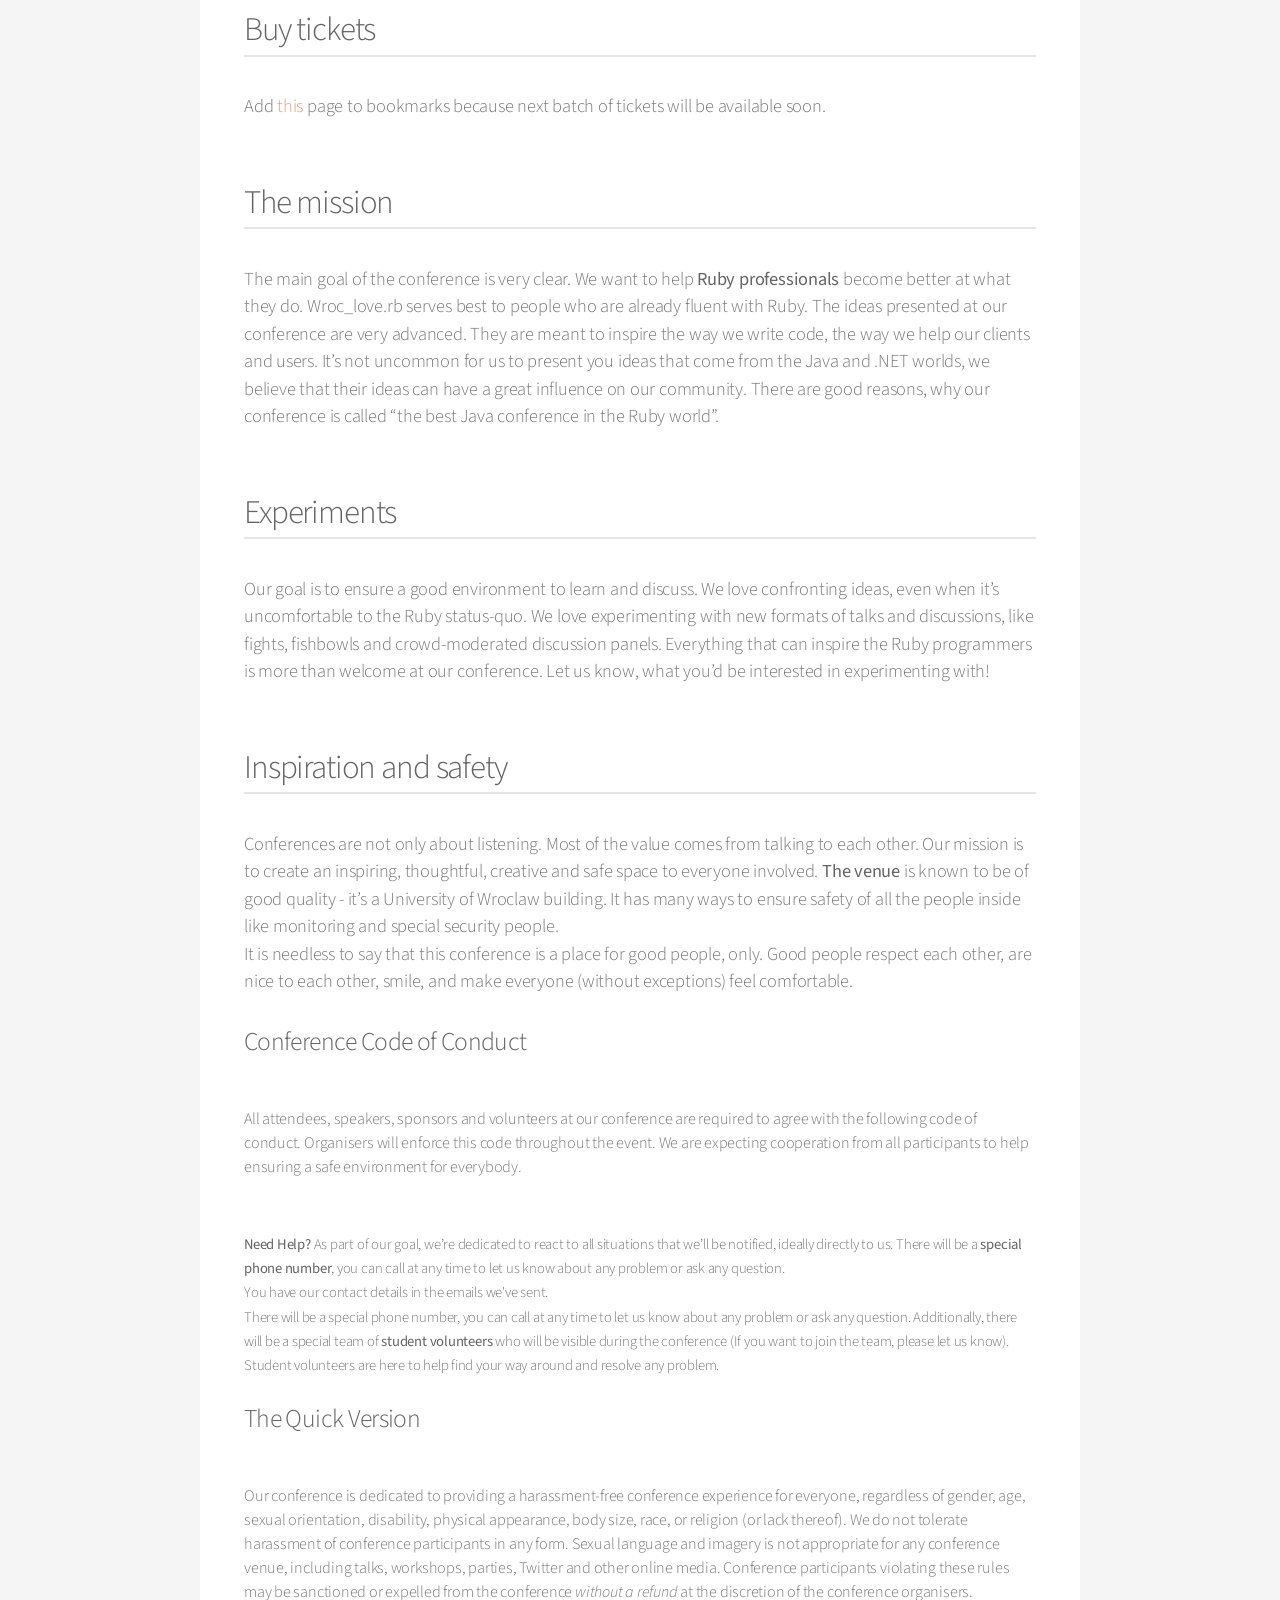
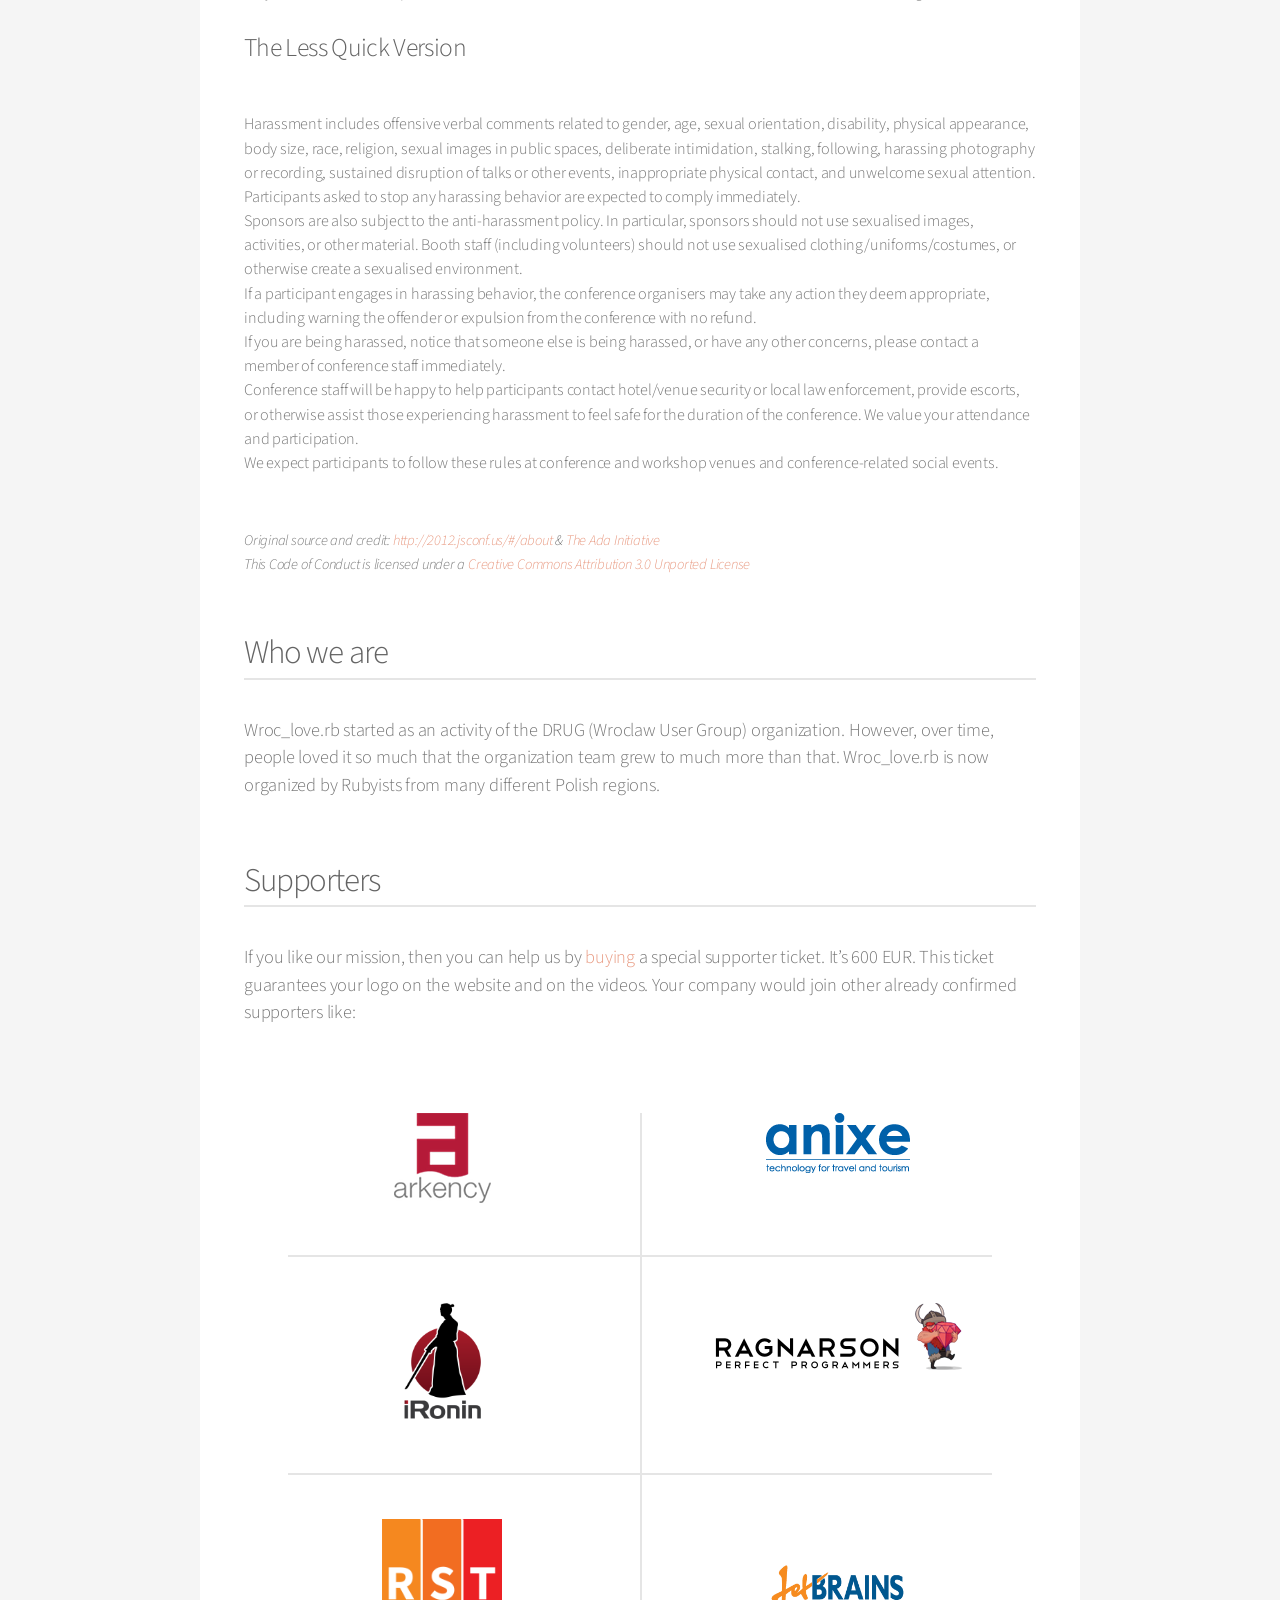
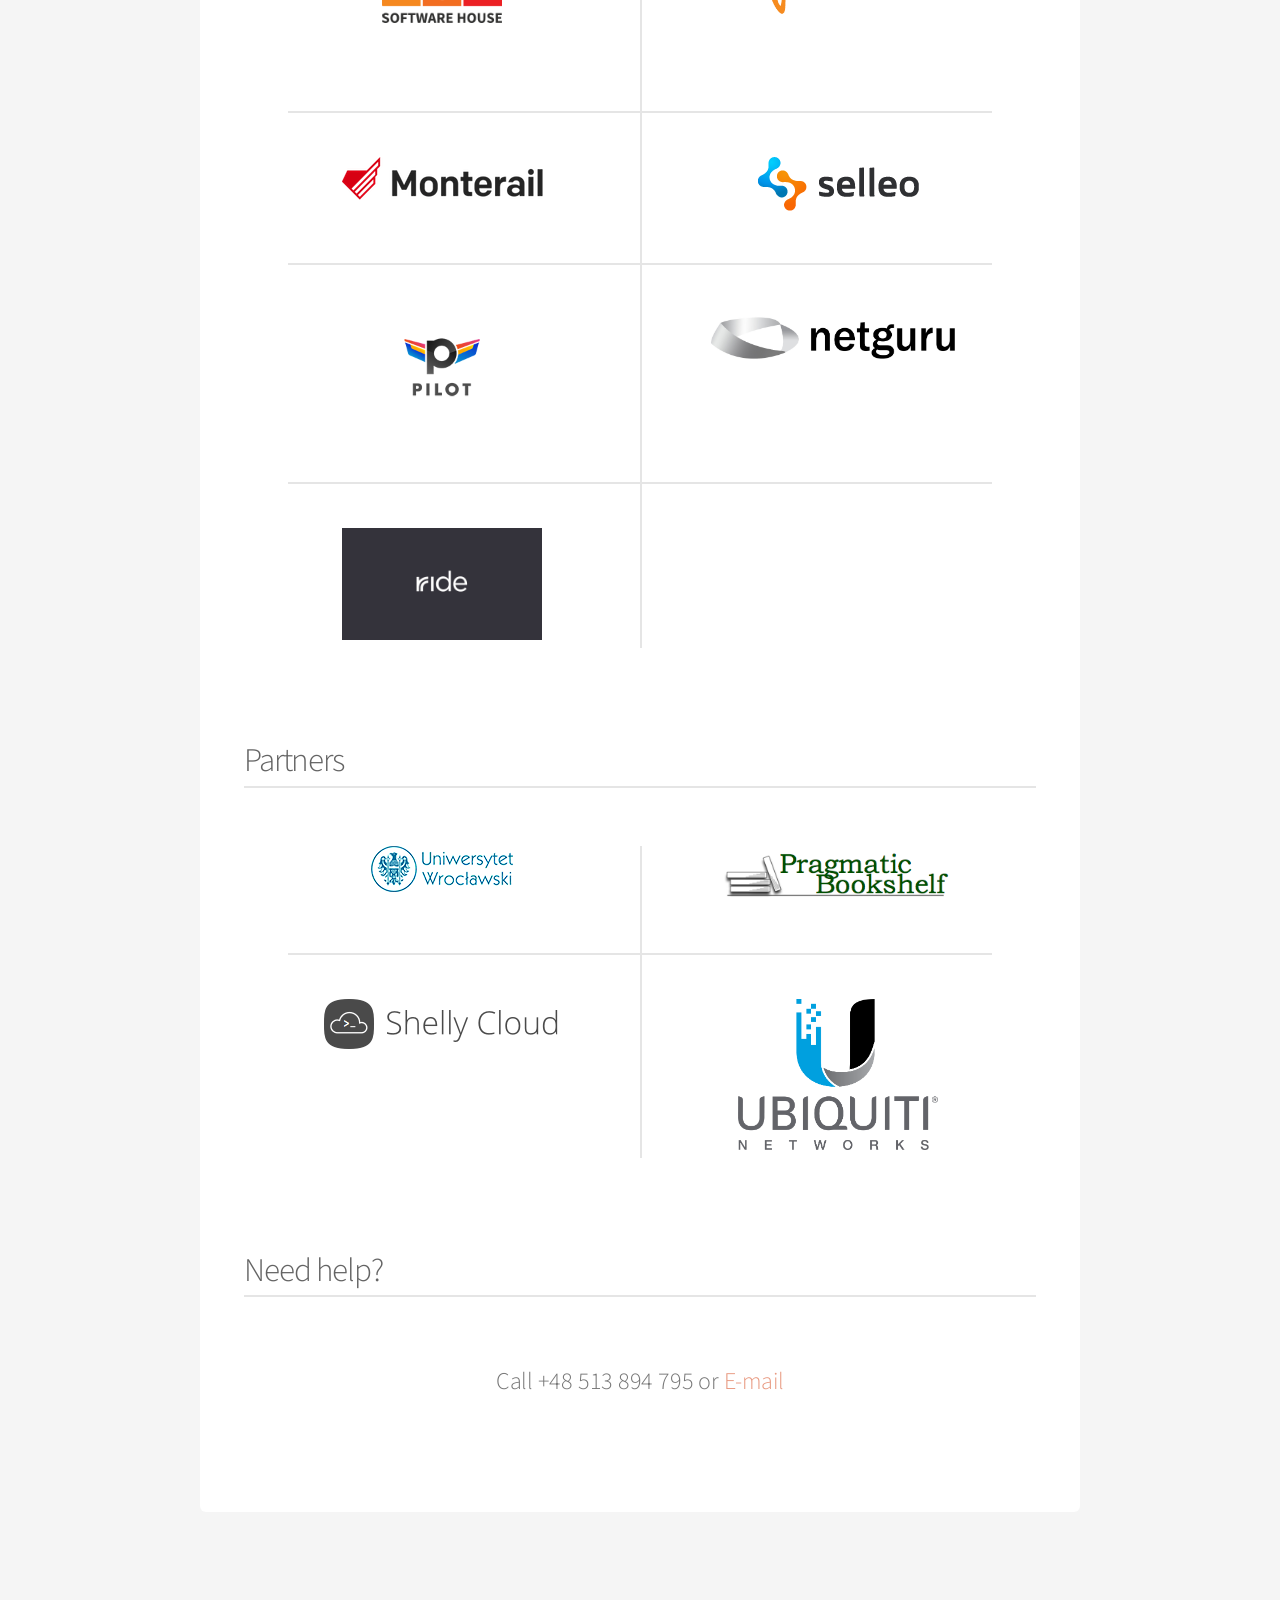
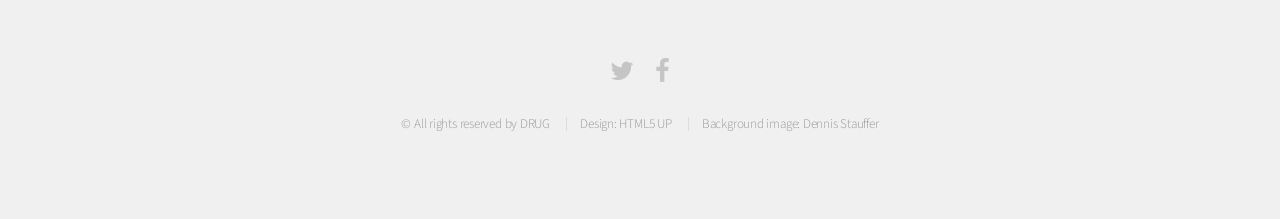
==== commit 652e95fd: "Sunday's agenda update" ====
--- a/public/index.html
+++ b/public/index.html
@@ -191,7 +191,7 @@
             </div>
             <div>
                 <span class="time">14:30</span>
-                TBA
+                Panel "DDD/CQRS/ES" (@ziobrando, @andrzejkrzywda, @mpraglowski)
             </div>
             <div>
                 <span class="time">16:00</span>
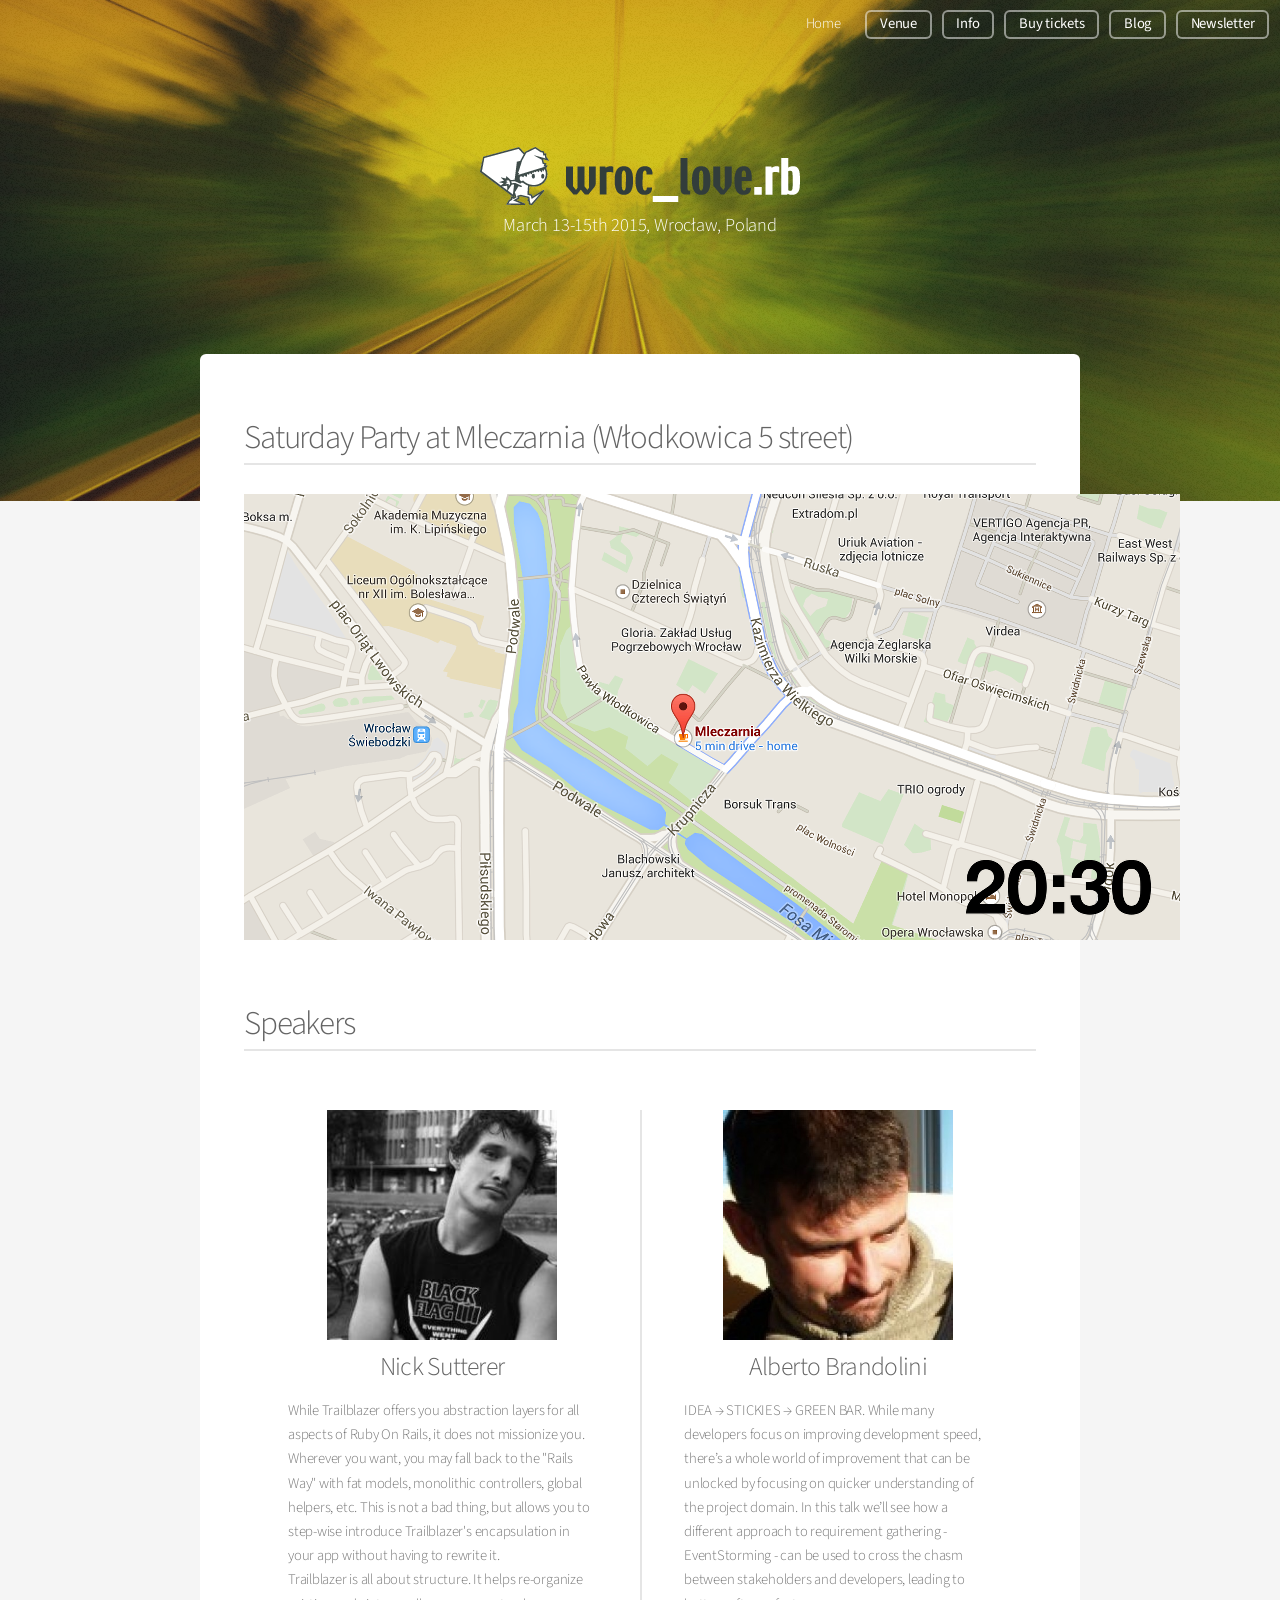
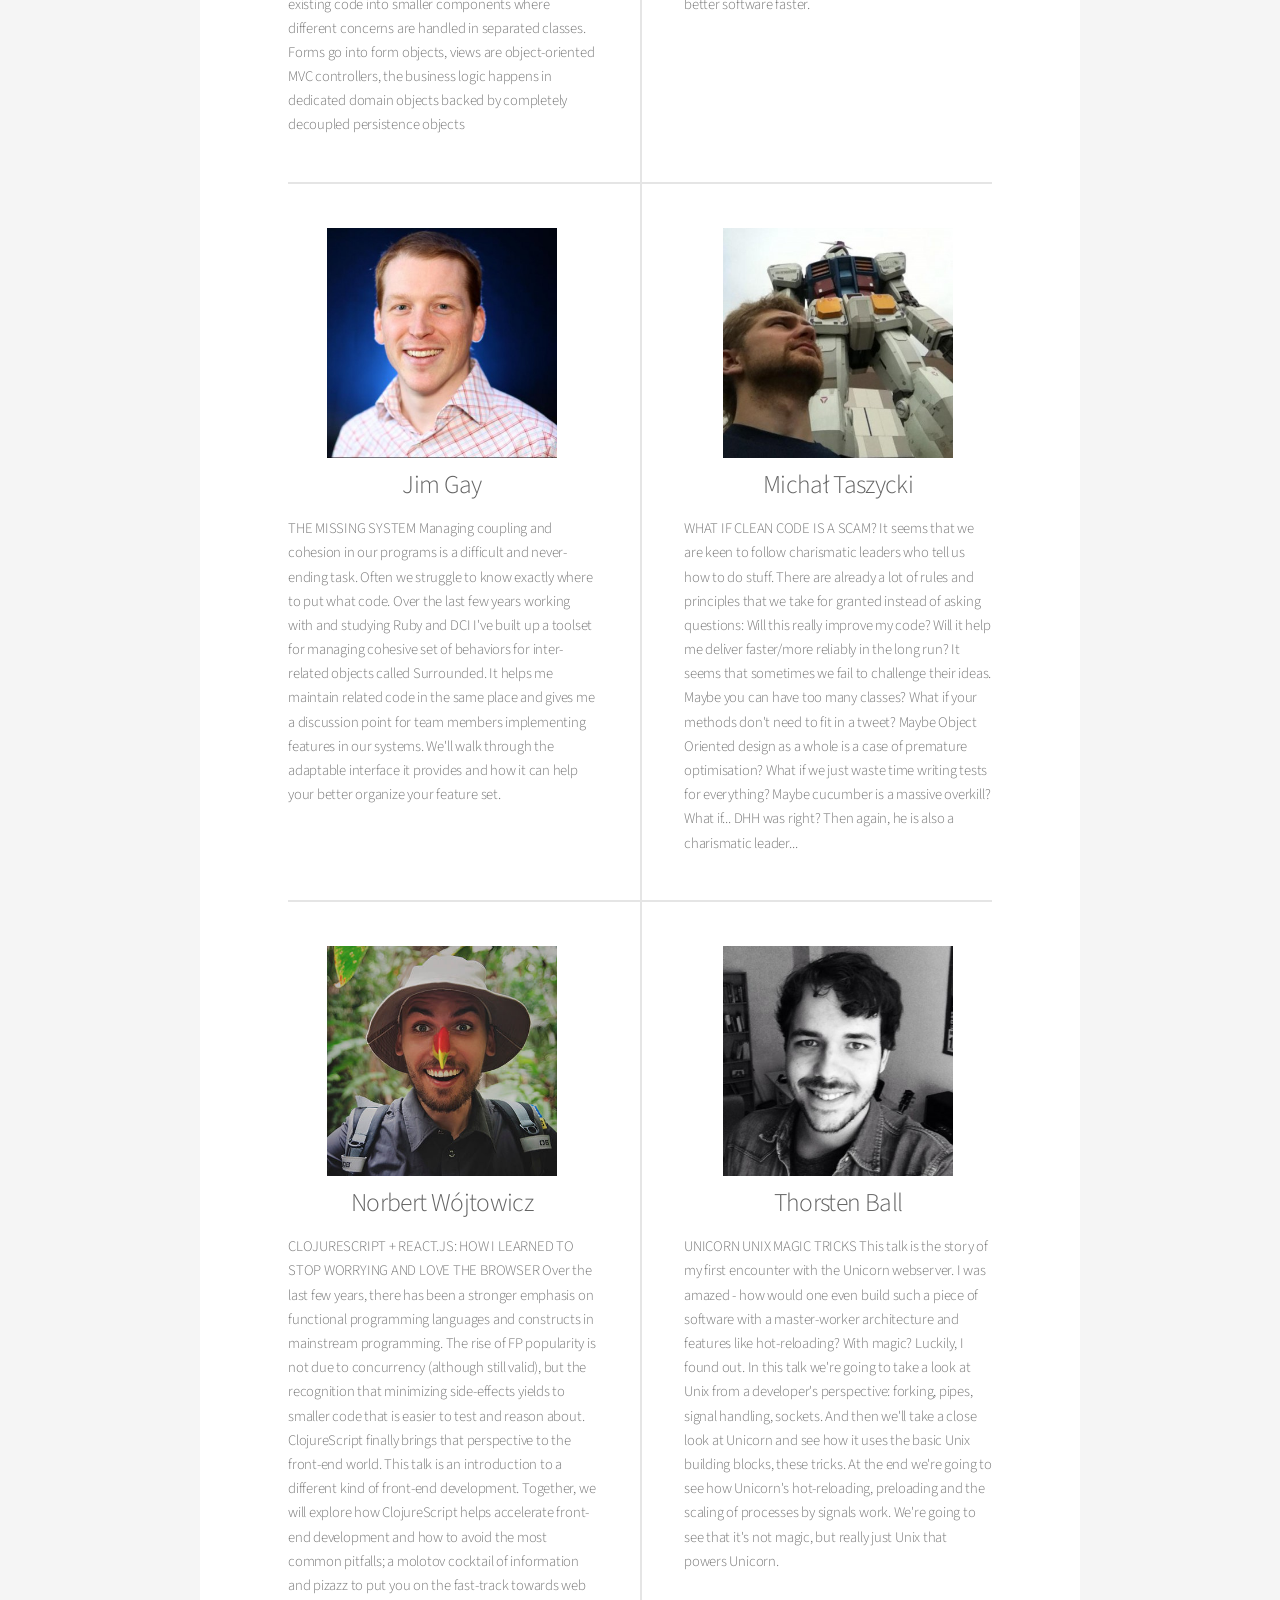
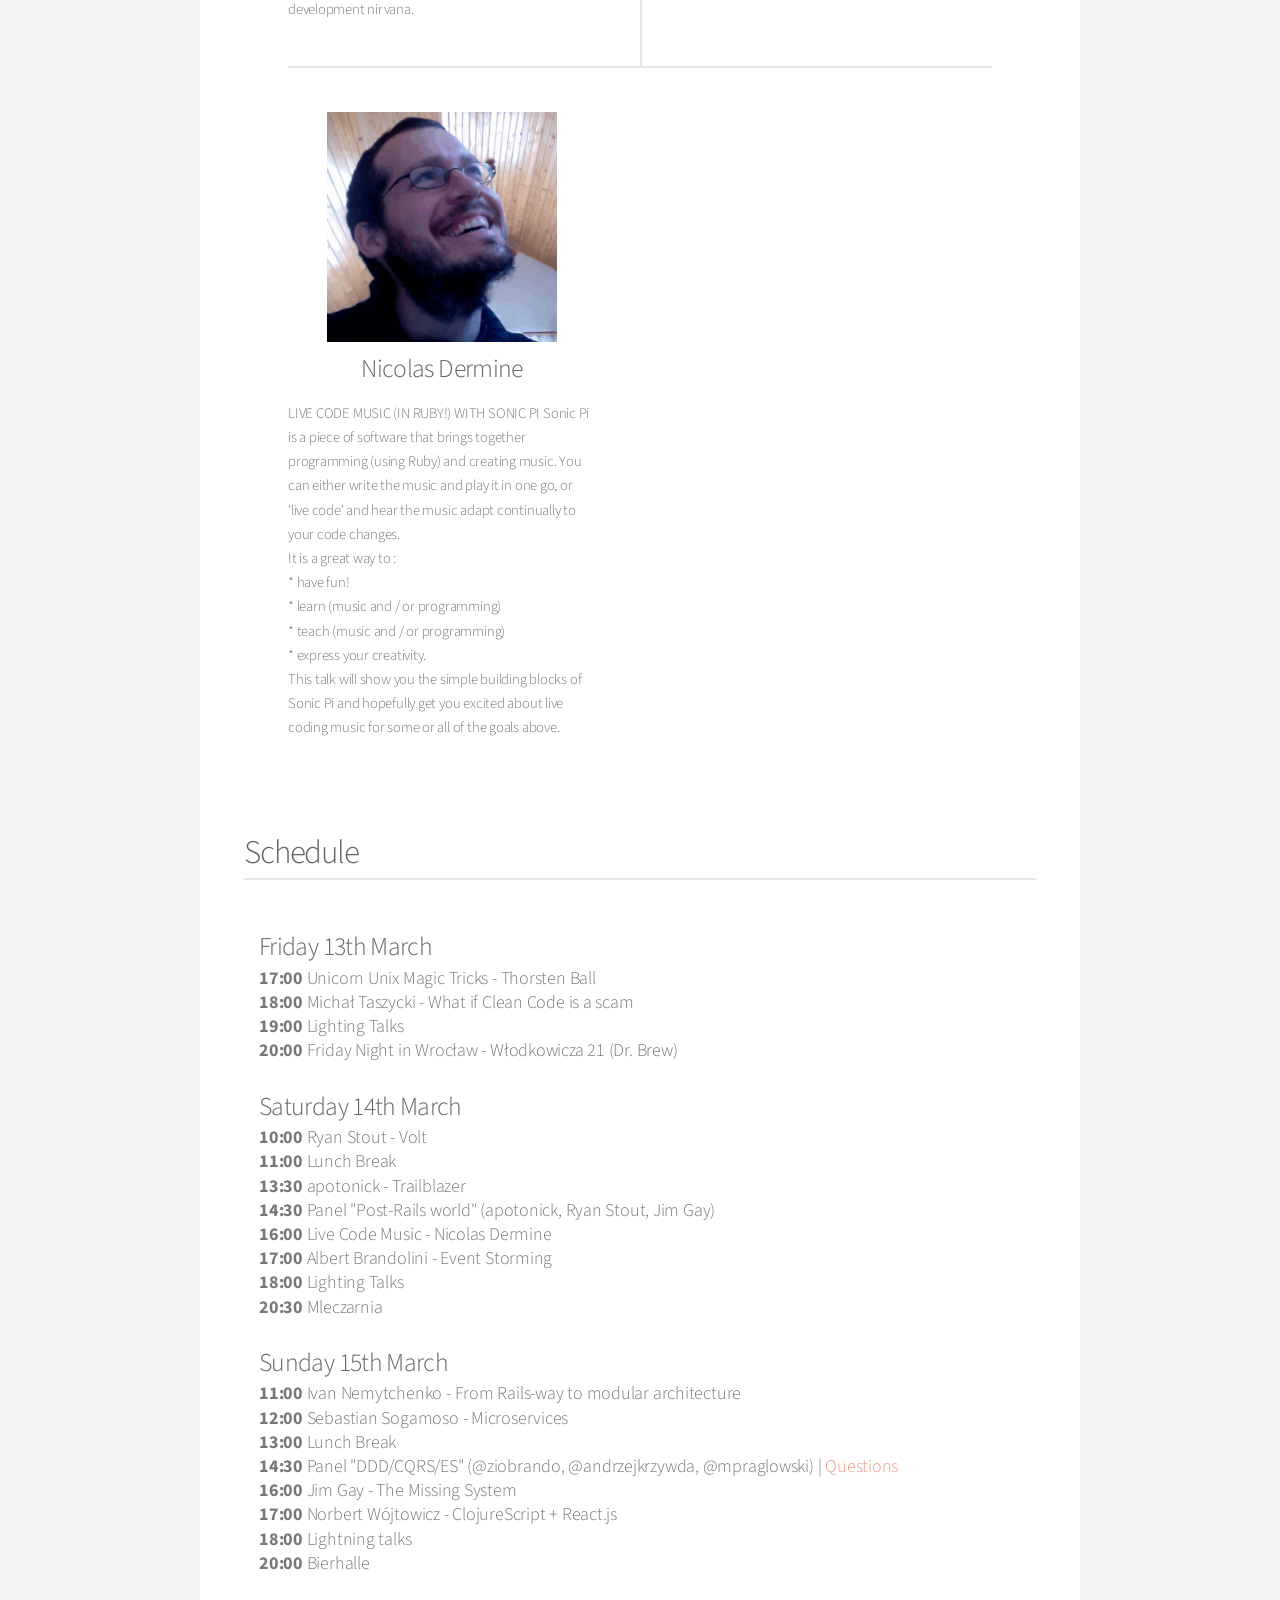
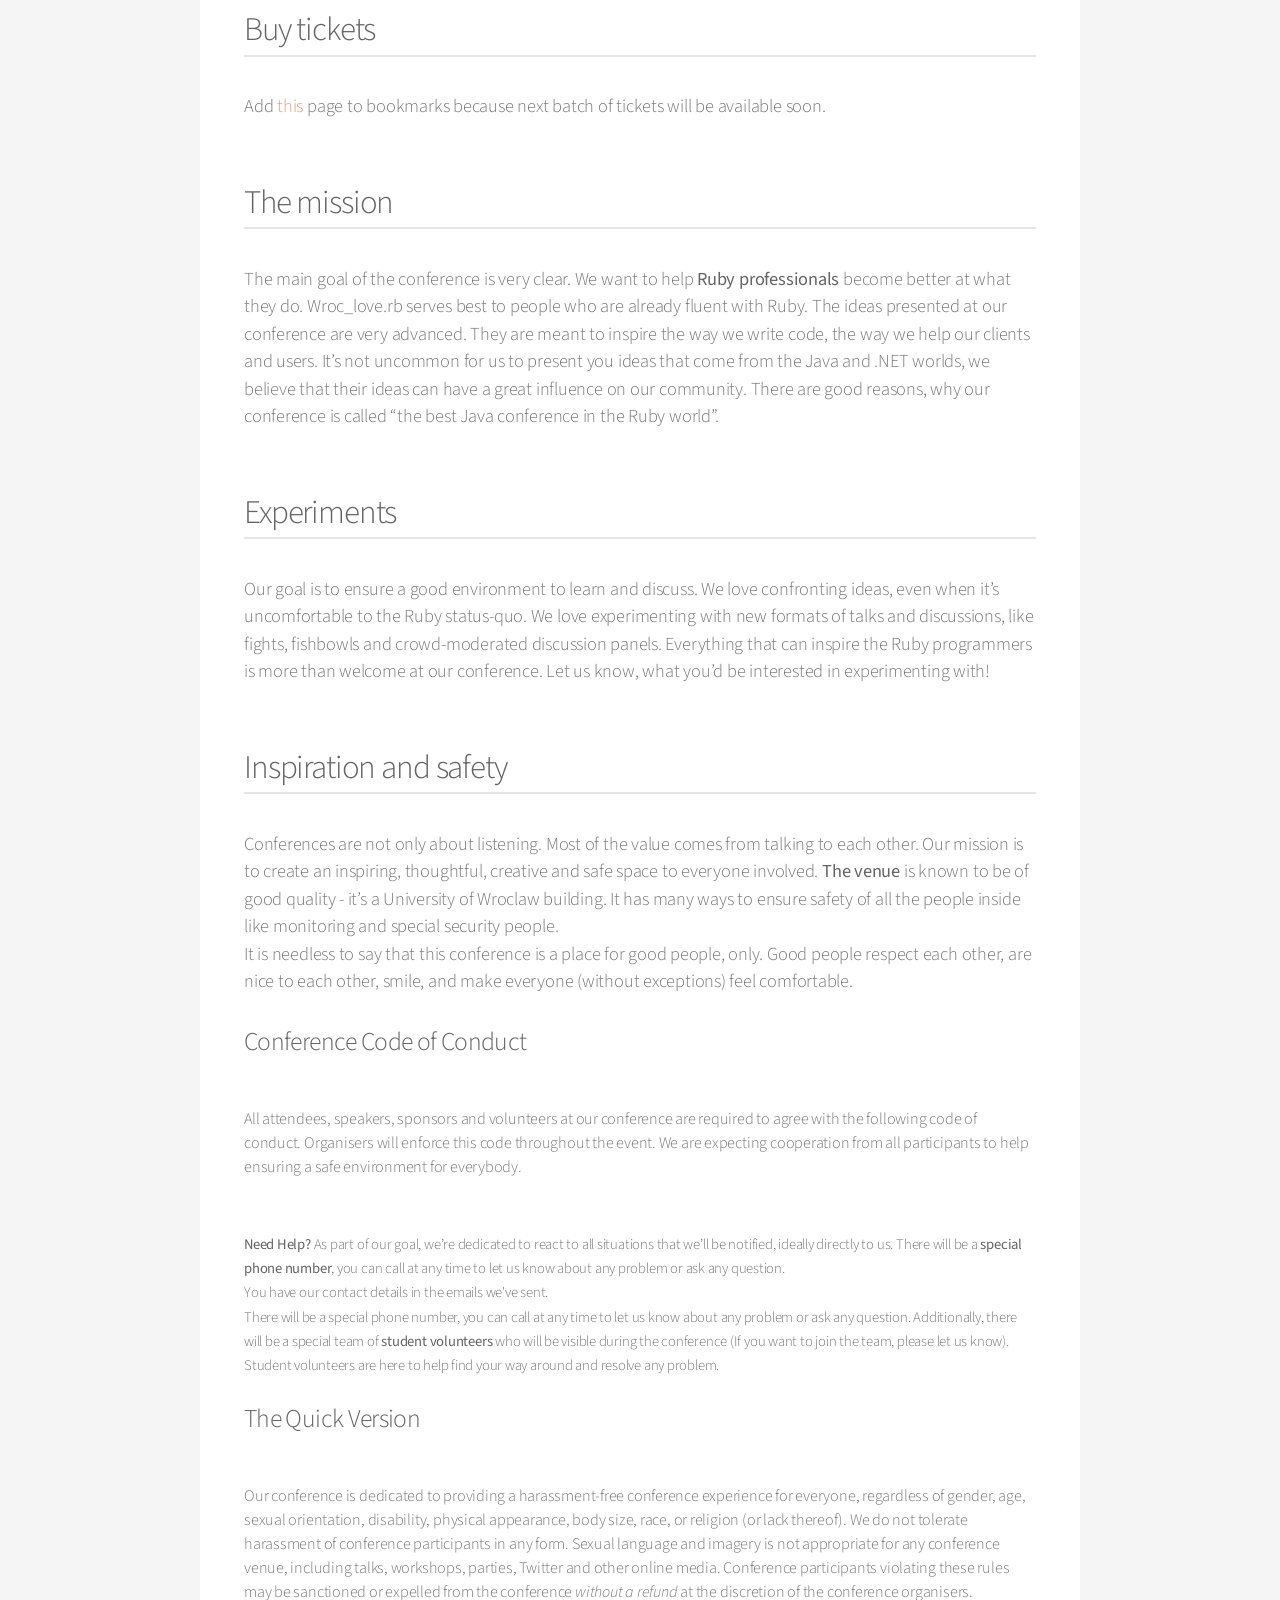
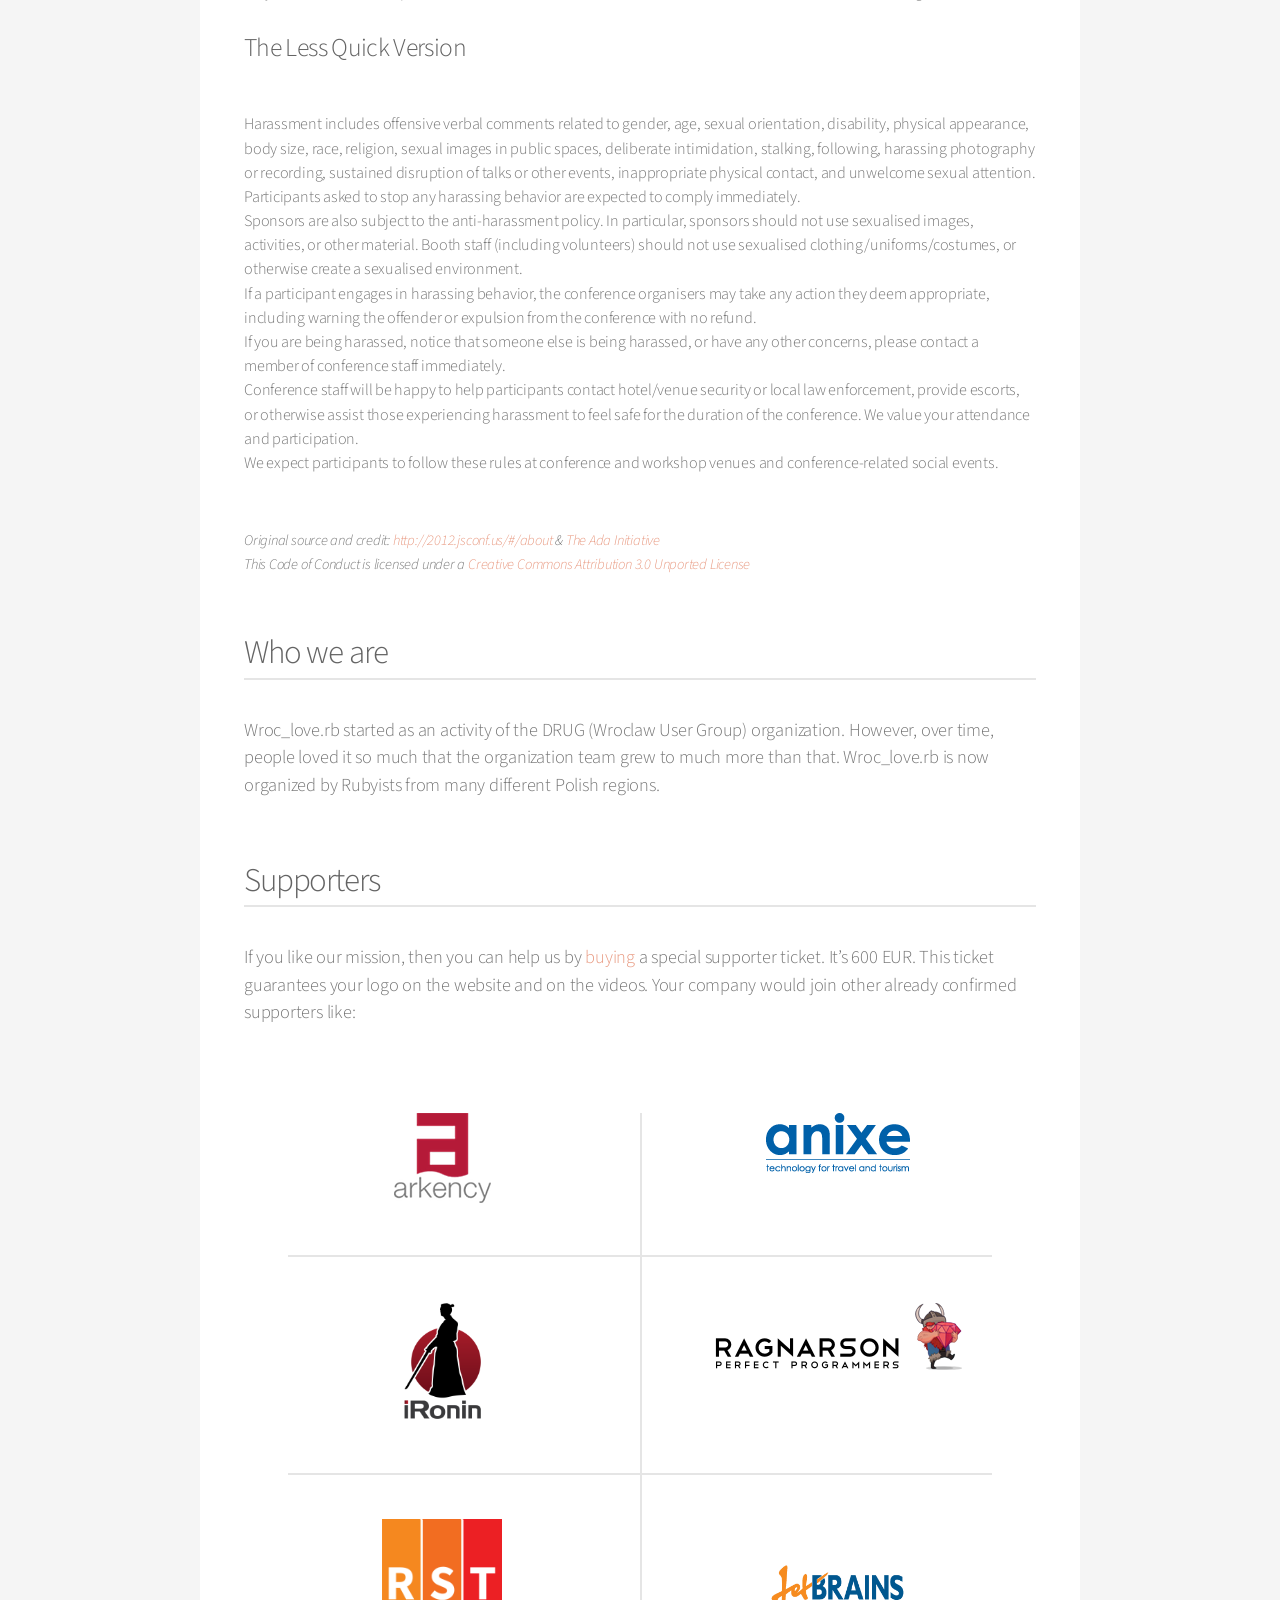
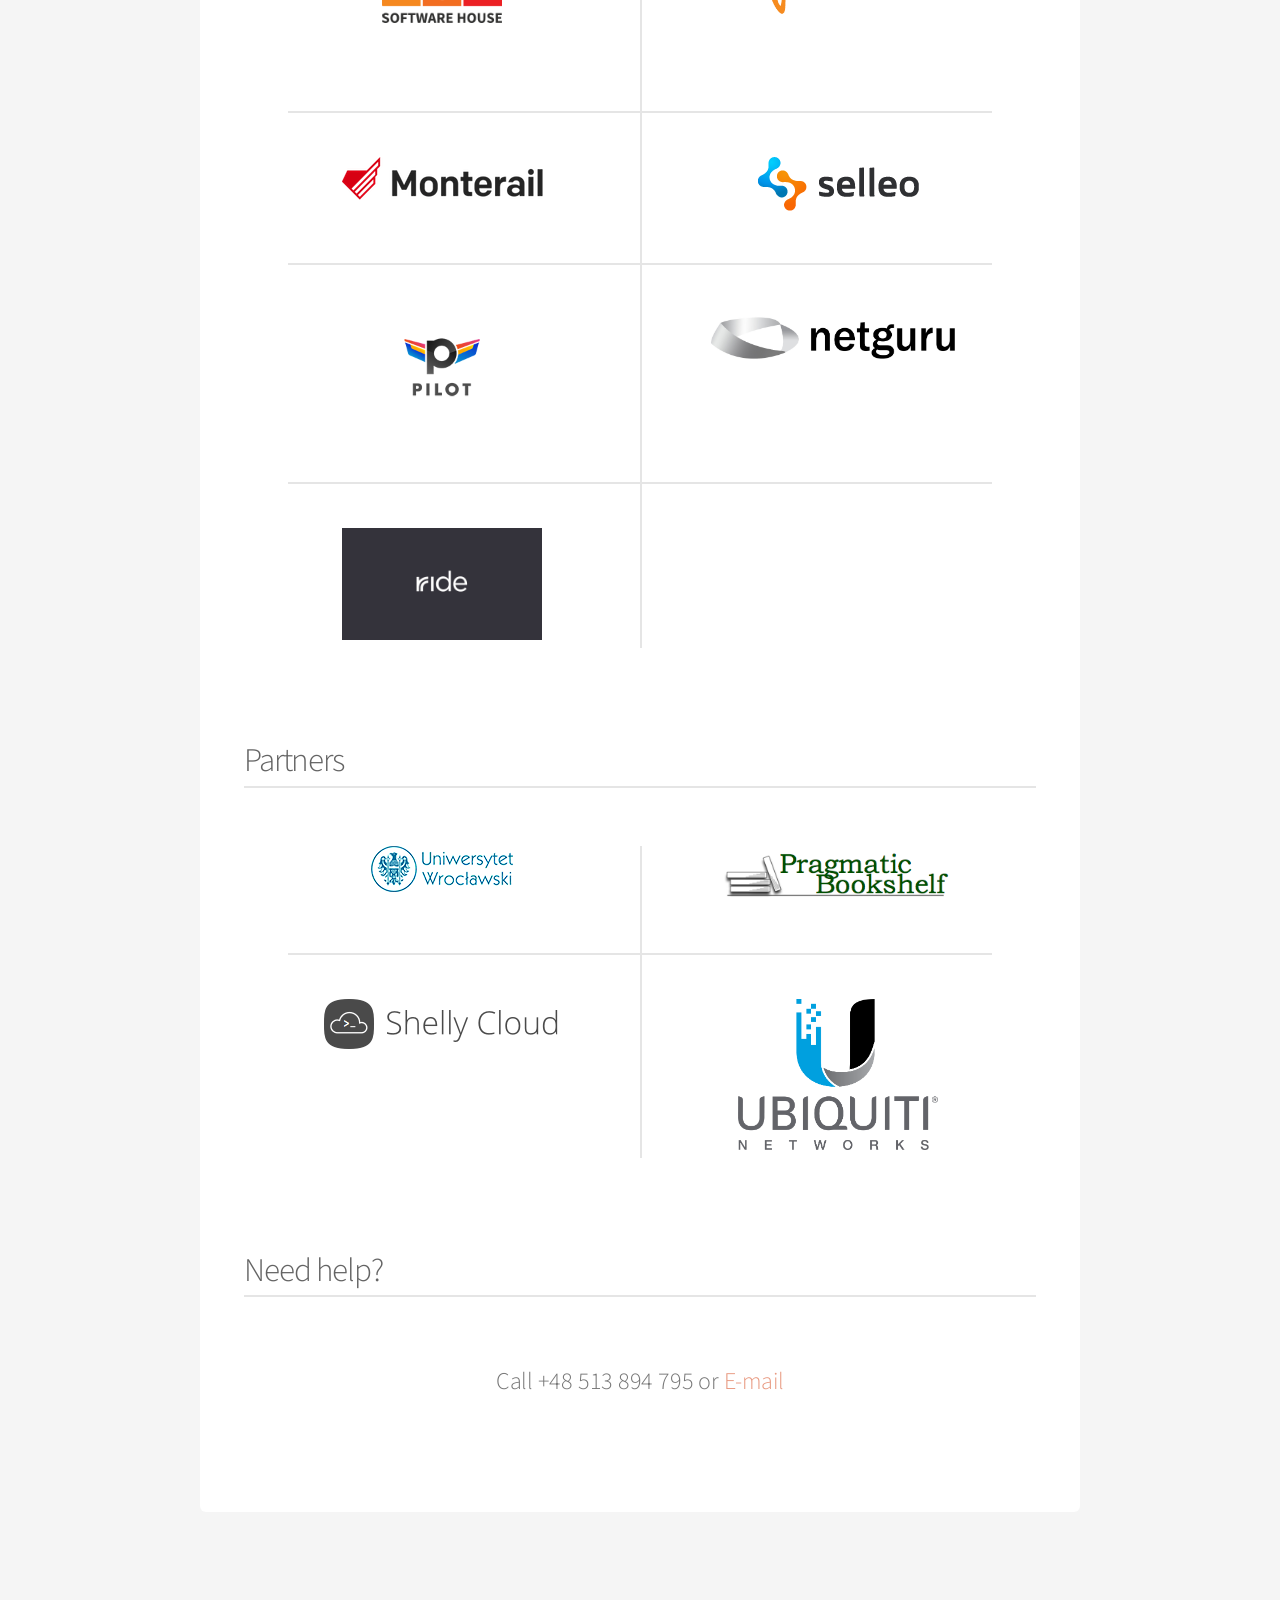
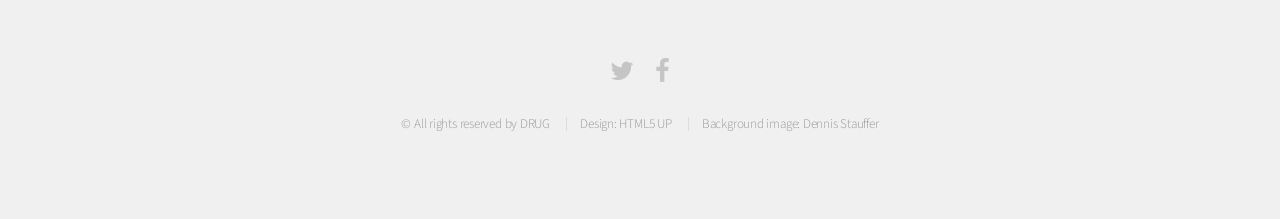
==== commit d0d2998f: "Added panel questions link" ====
--- a/public/index.html
+++ b/public/index.html
@@ -191,7 +191,7 @@
             </div>
             <div>
                 <span class="time">14:30</span>
-                Panel "DDD/CQRS/ES" (@ziobrando, @andrzejkrzywda, @mpraglowski)
+                Panel "DDD/CQRS/ES" (@ziobrando, @andrzejkrzywda, @mpraglowski) | <a href="https://hackpad.com/wroc_love.rb-2015-DDDCQRSES-panel-00vj5VRHSku">Questions</a>
             </div>
             <div>
                 <span class="time">16:00</span>
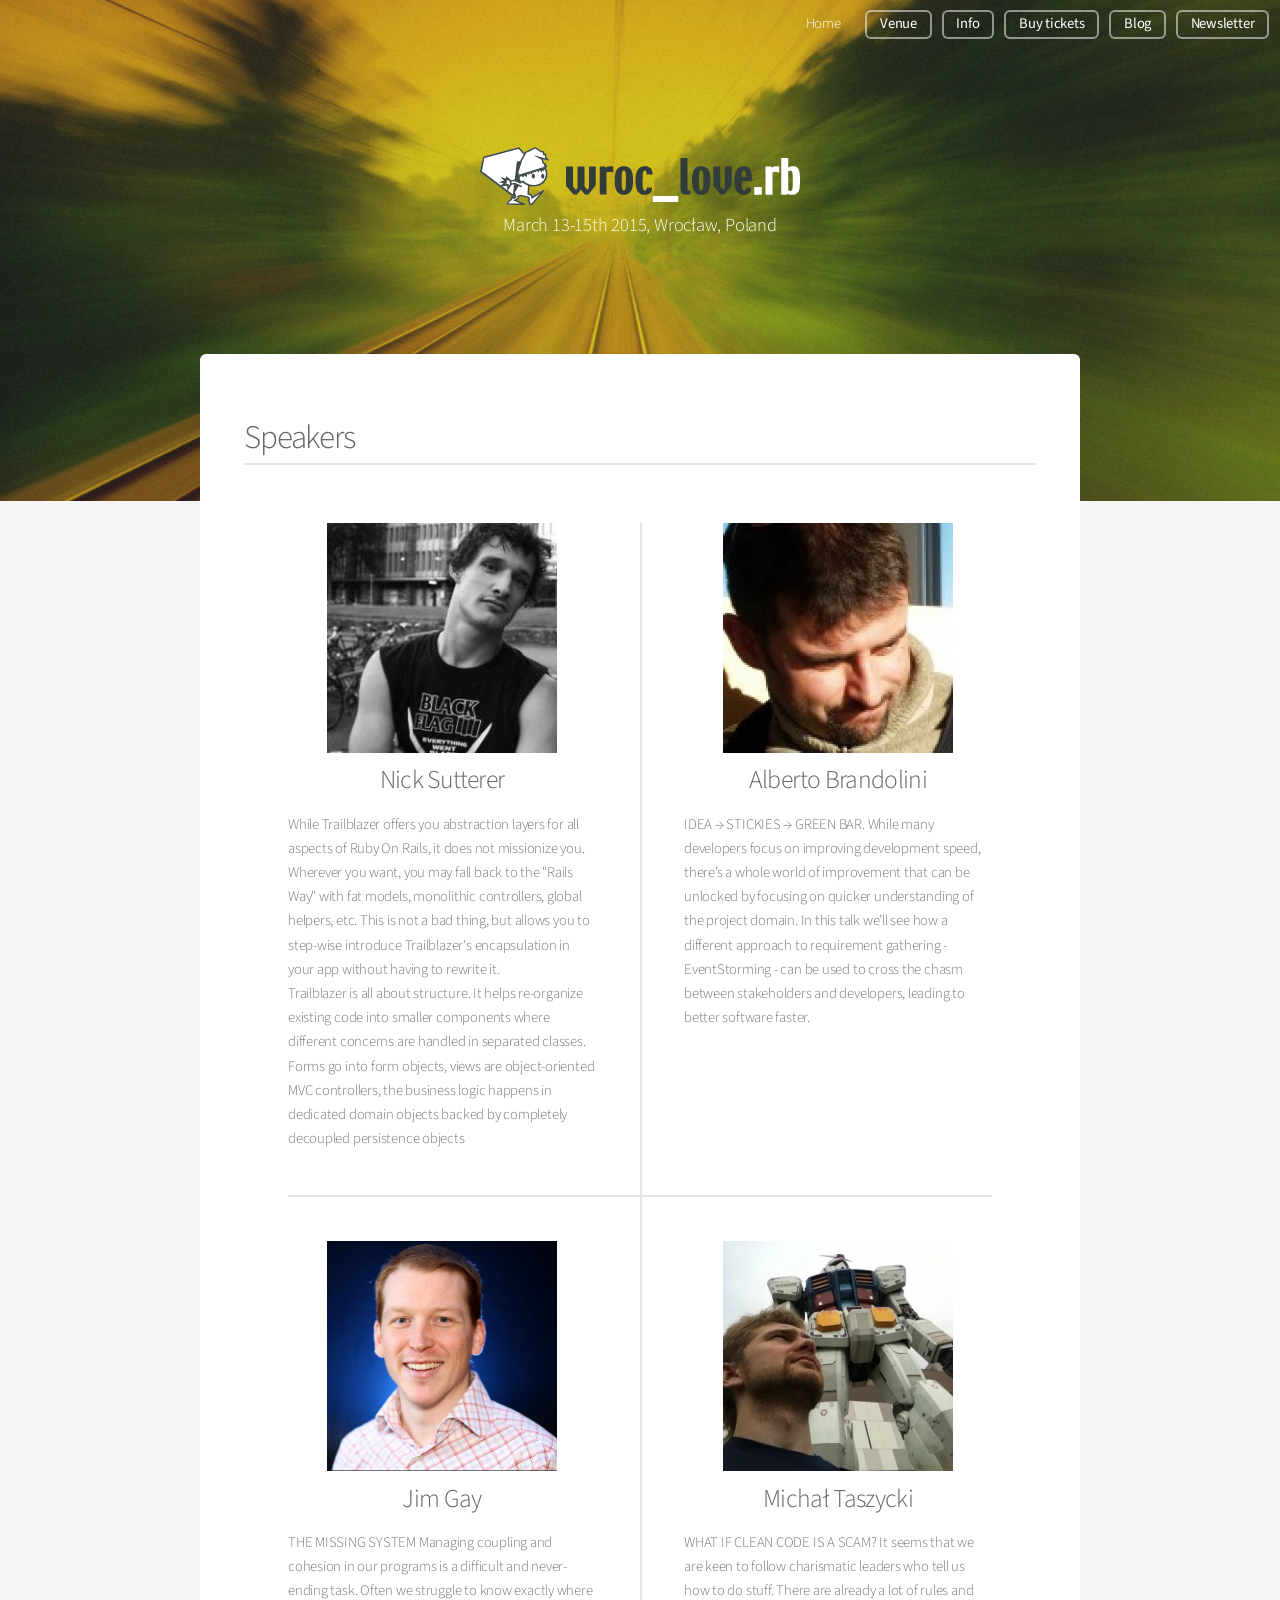
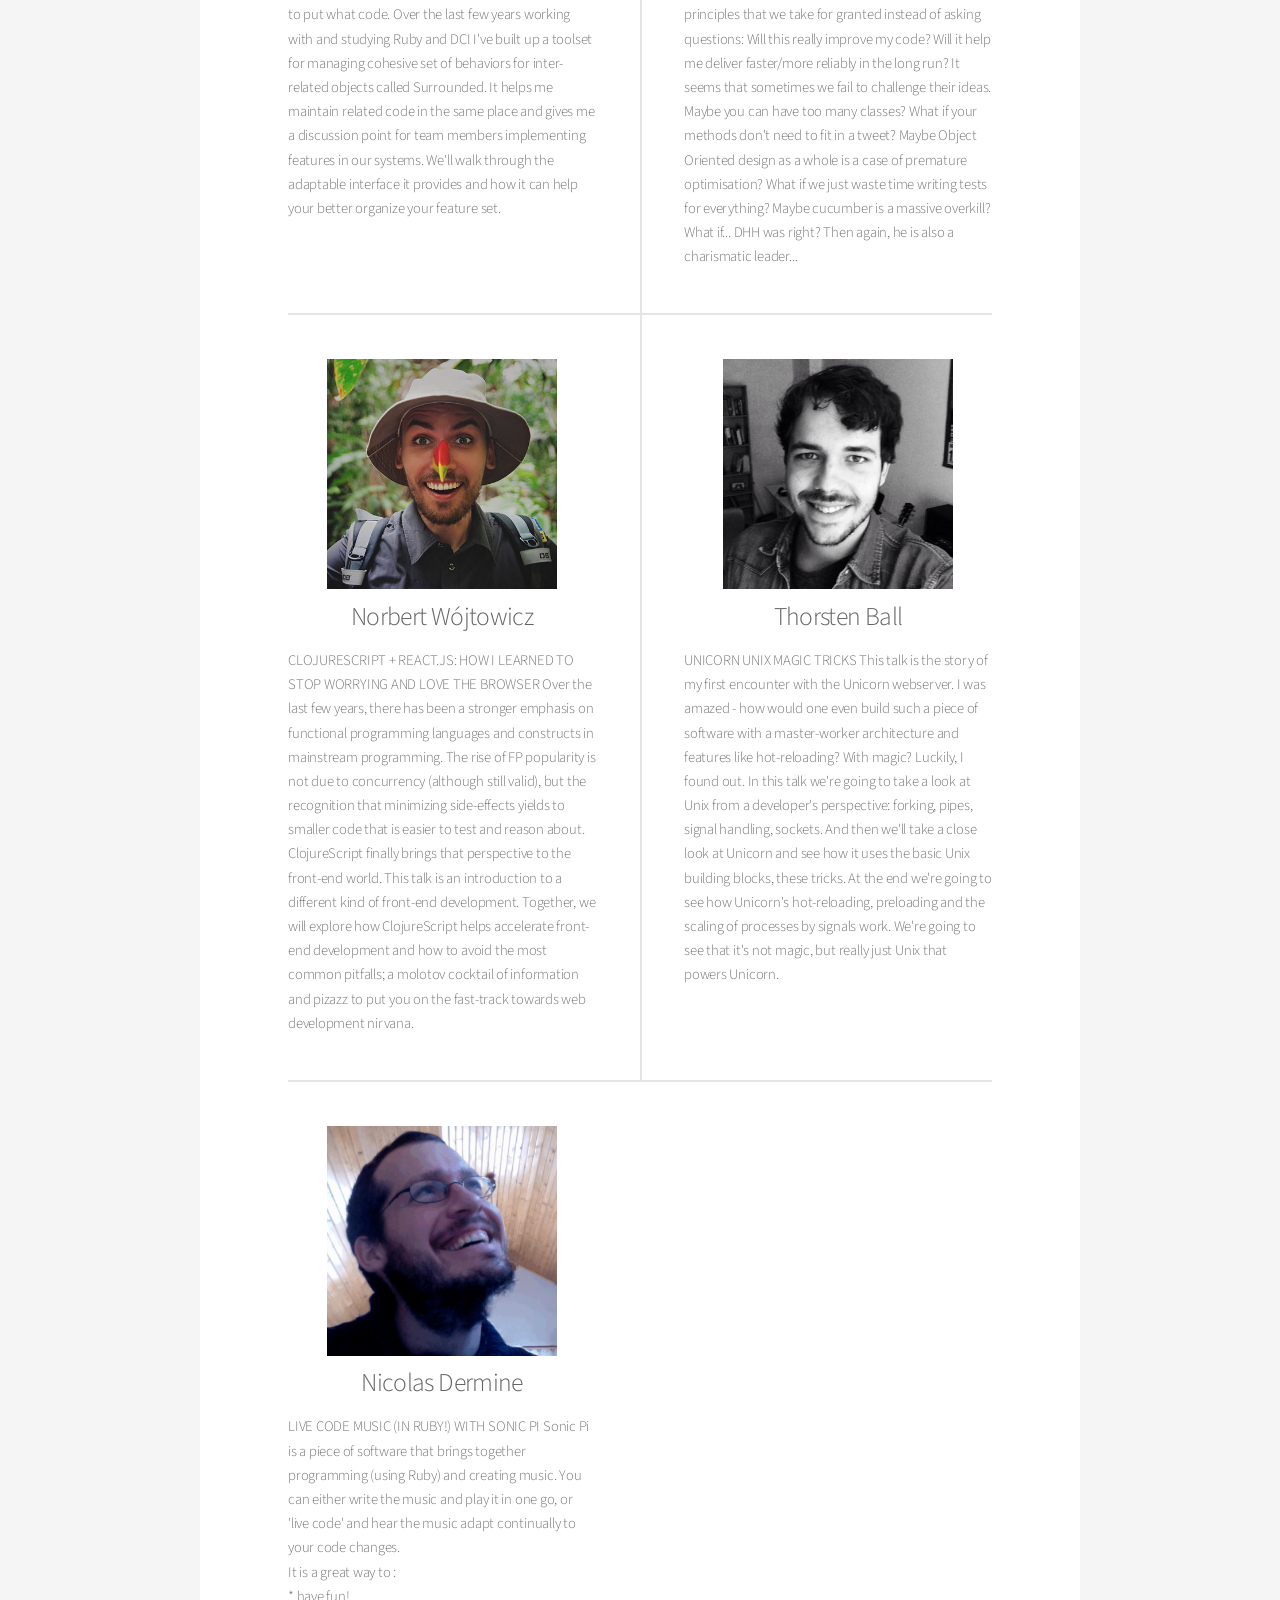
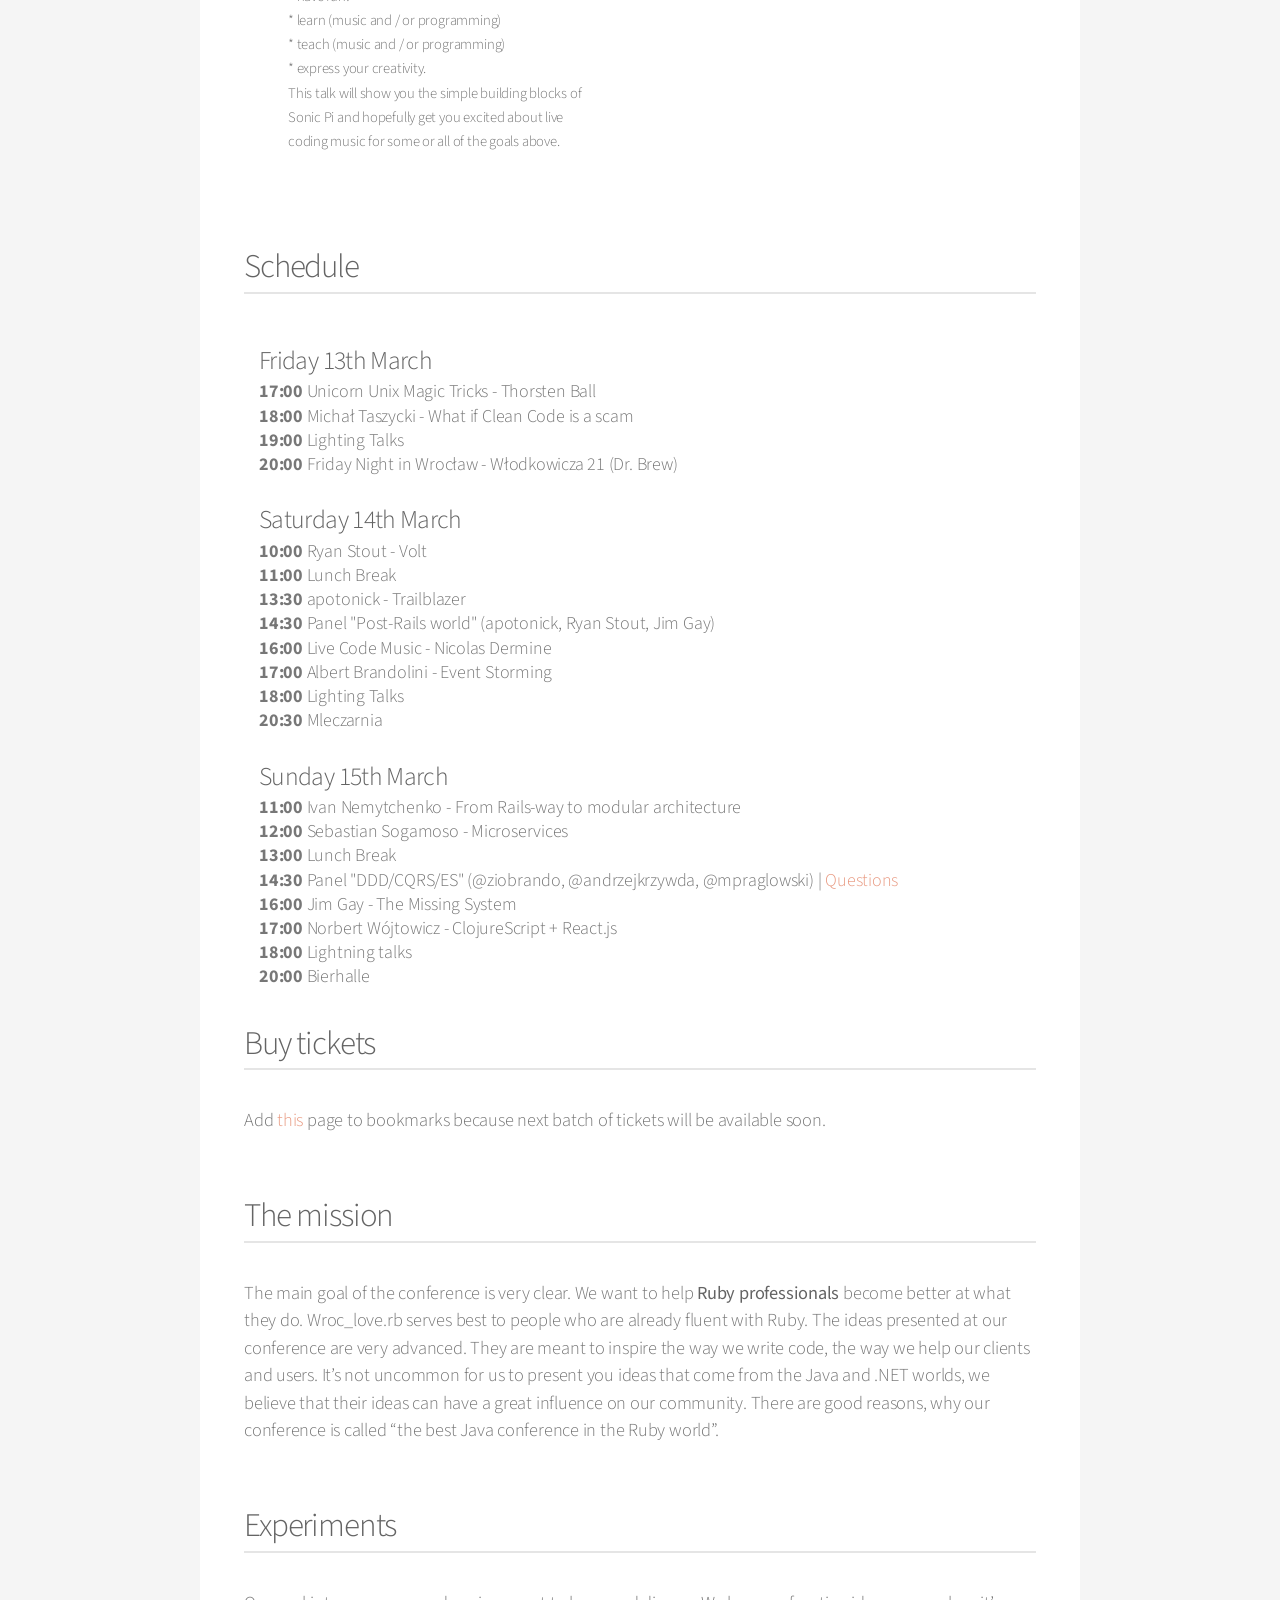
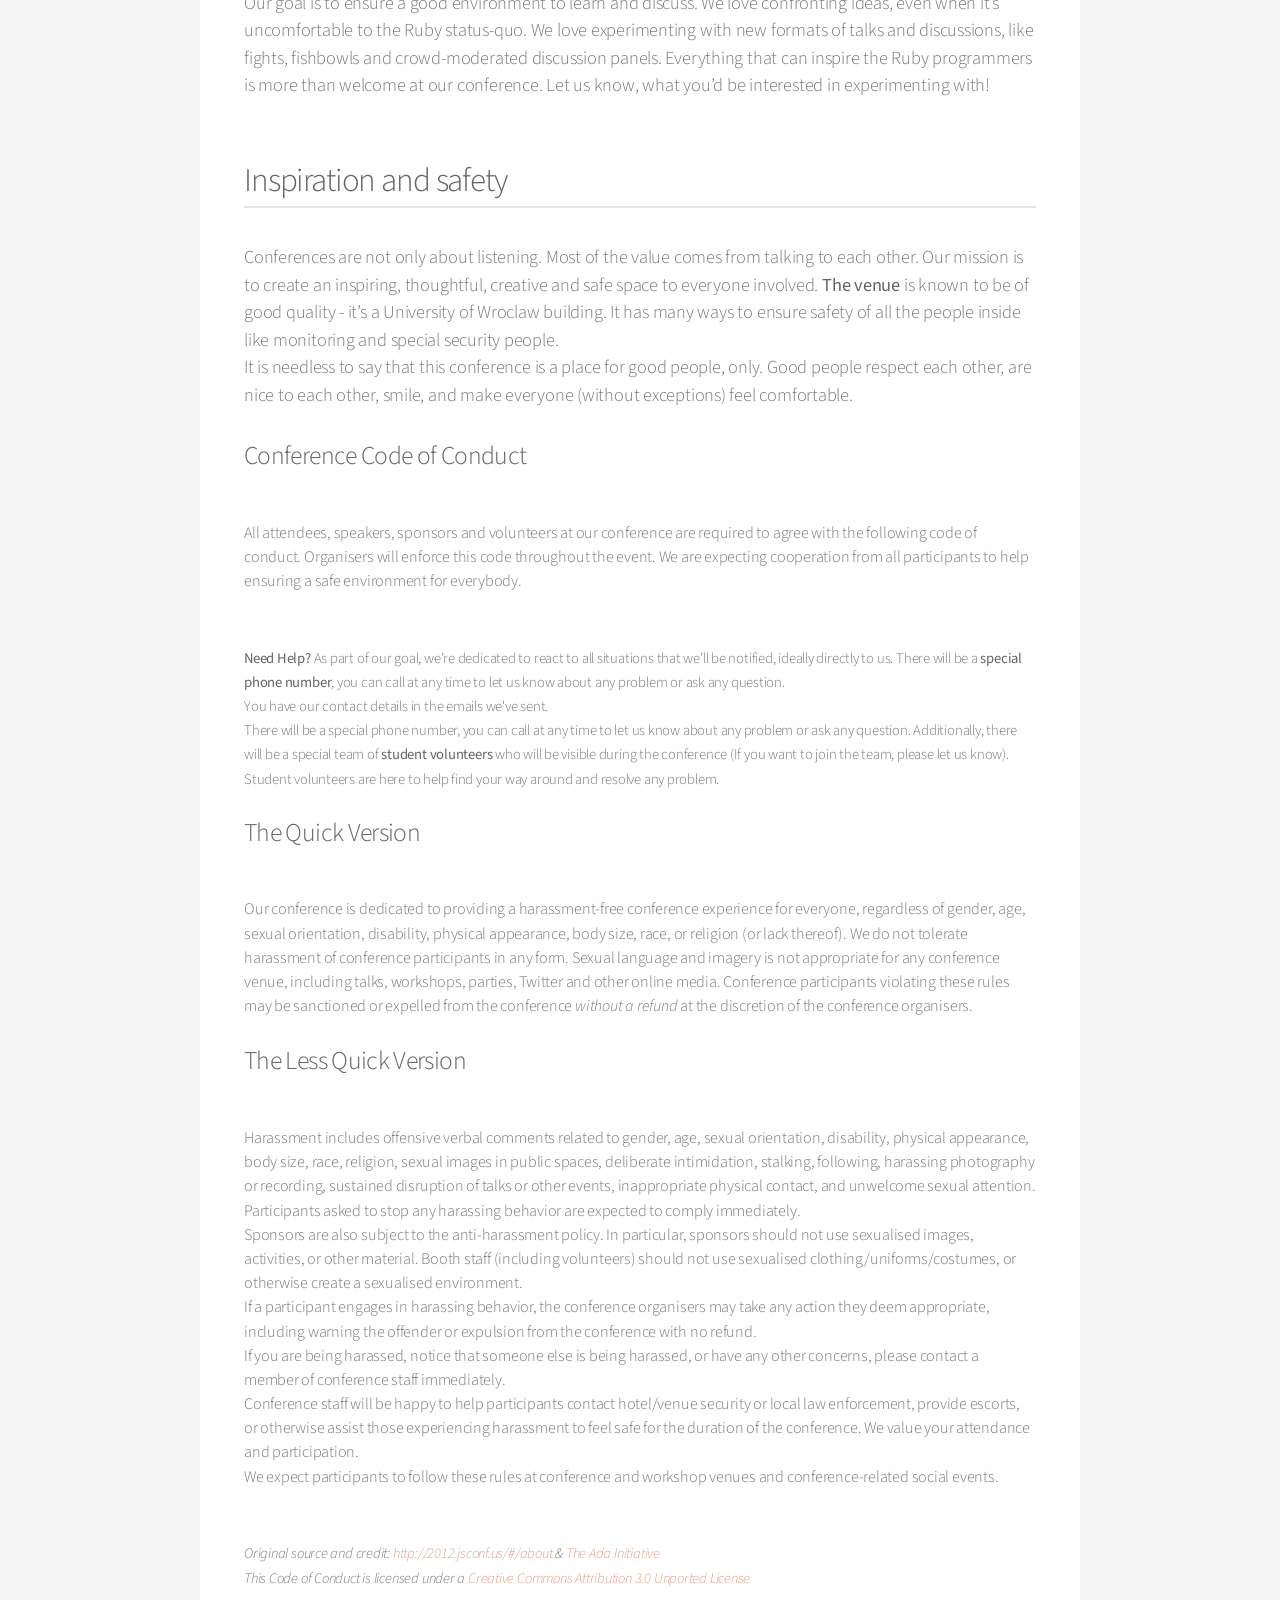
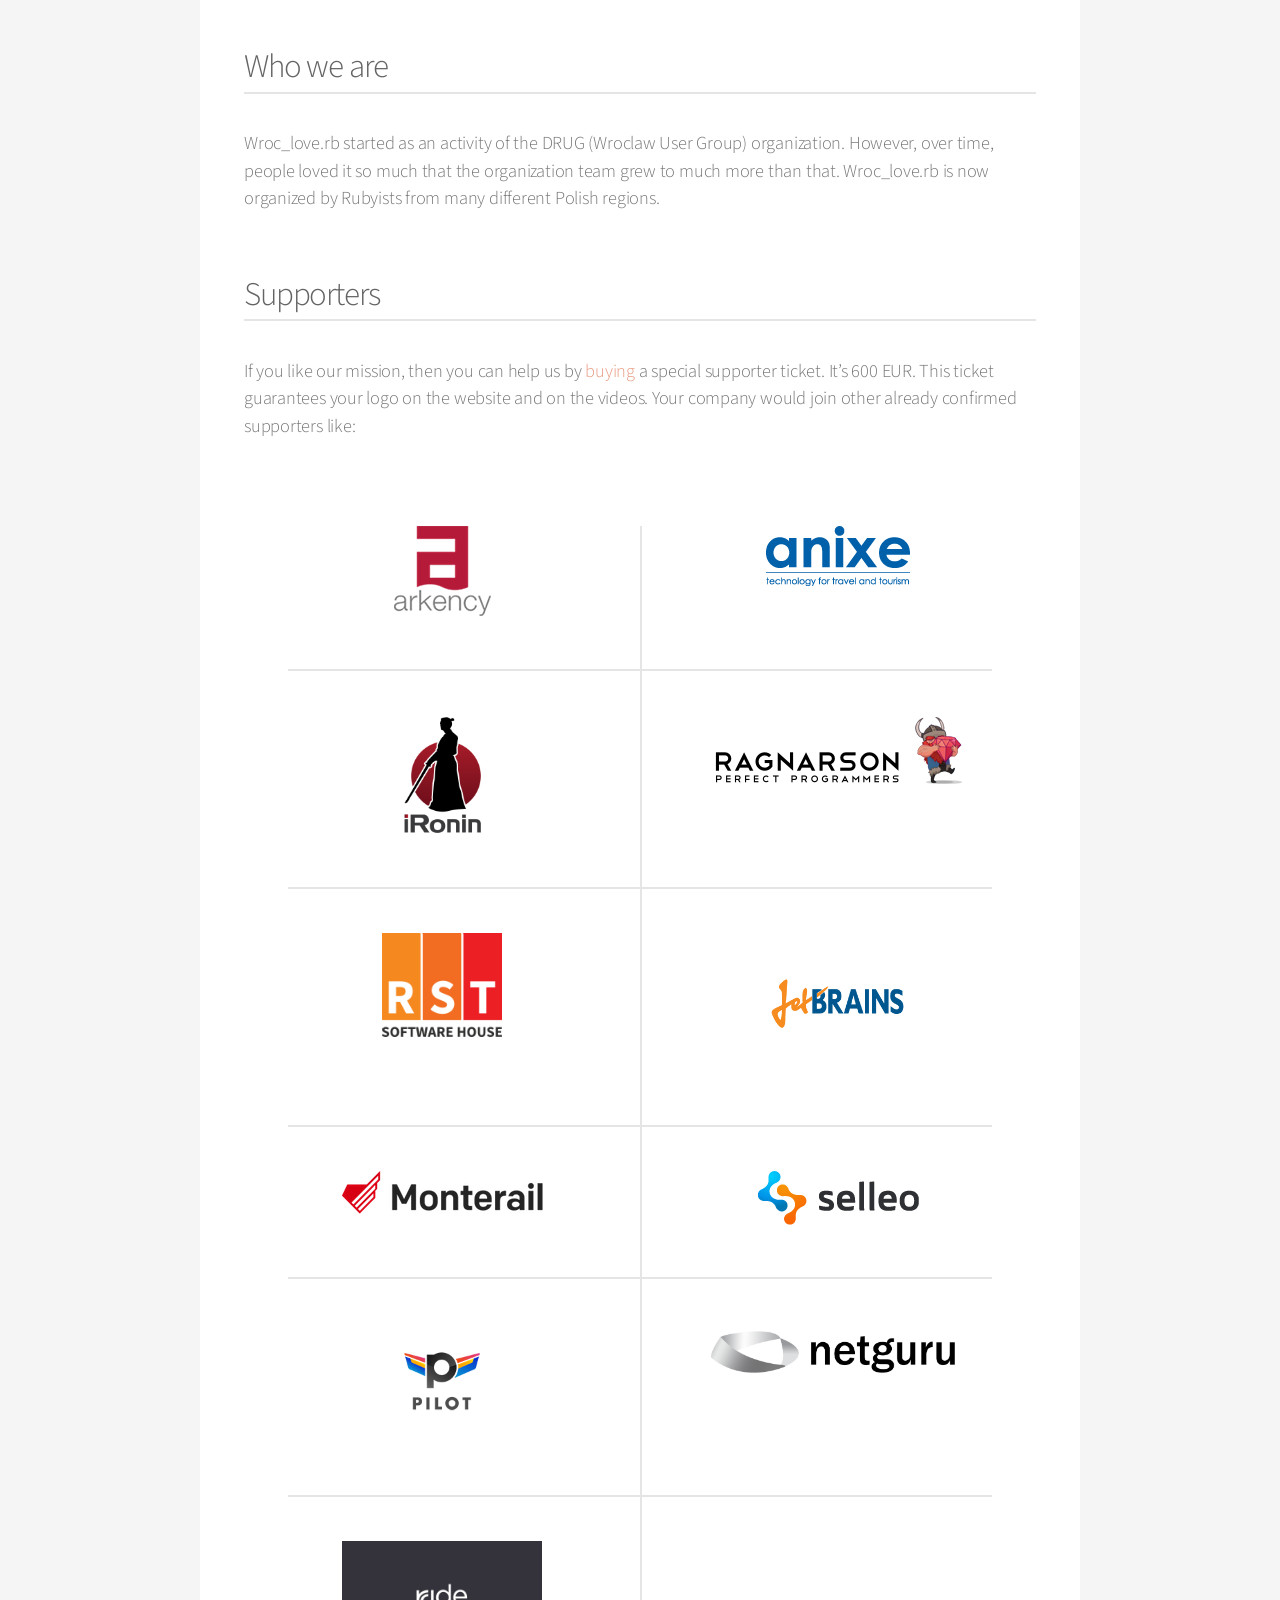
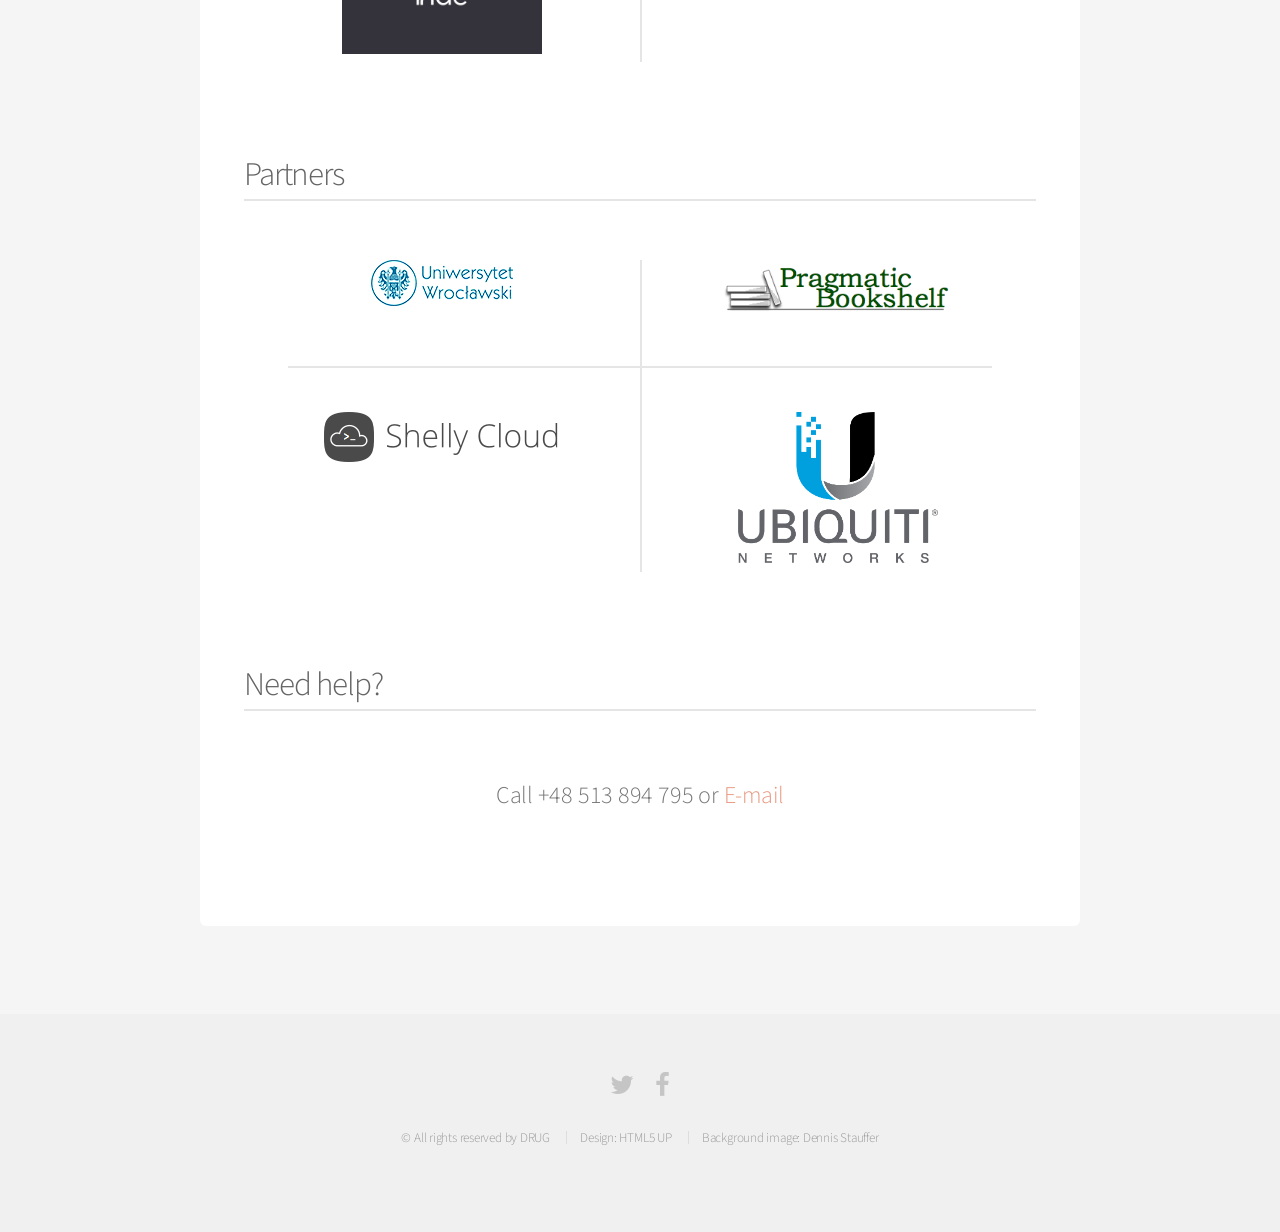
==== commit 0ac30d22: "Removed saturday's party info" ====
--- a/public/index.html
+++ b/public/index.html
@@ -53,12 +53,6 @@
 
     <section class="box special">
         <header class="major">
-            <h2>Saturday Party at Mleczarnia (Włodkowica 5 street)</h2>
-            <section>
-                <p><img src="images/party.png" style=""></p>
-            </section>
-        </header>
-        <header class="major">
             <h2>Speakers</h2>
         </header>
         <section class="box special features">
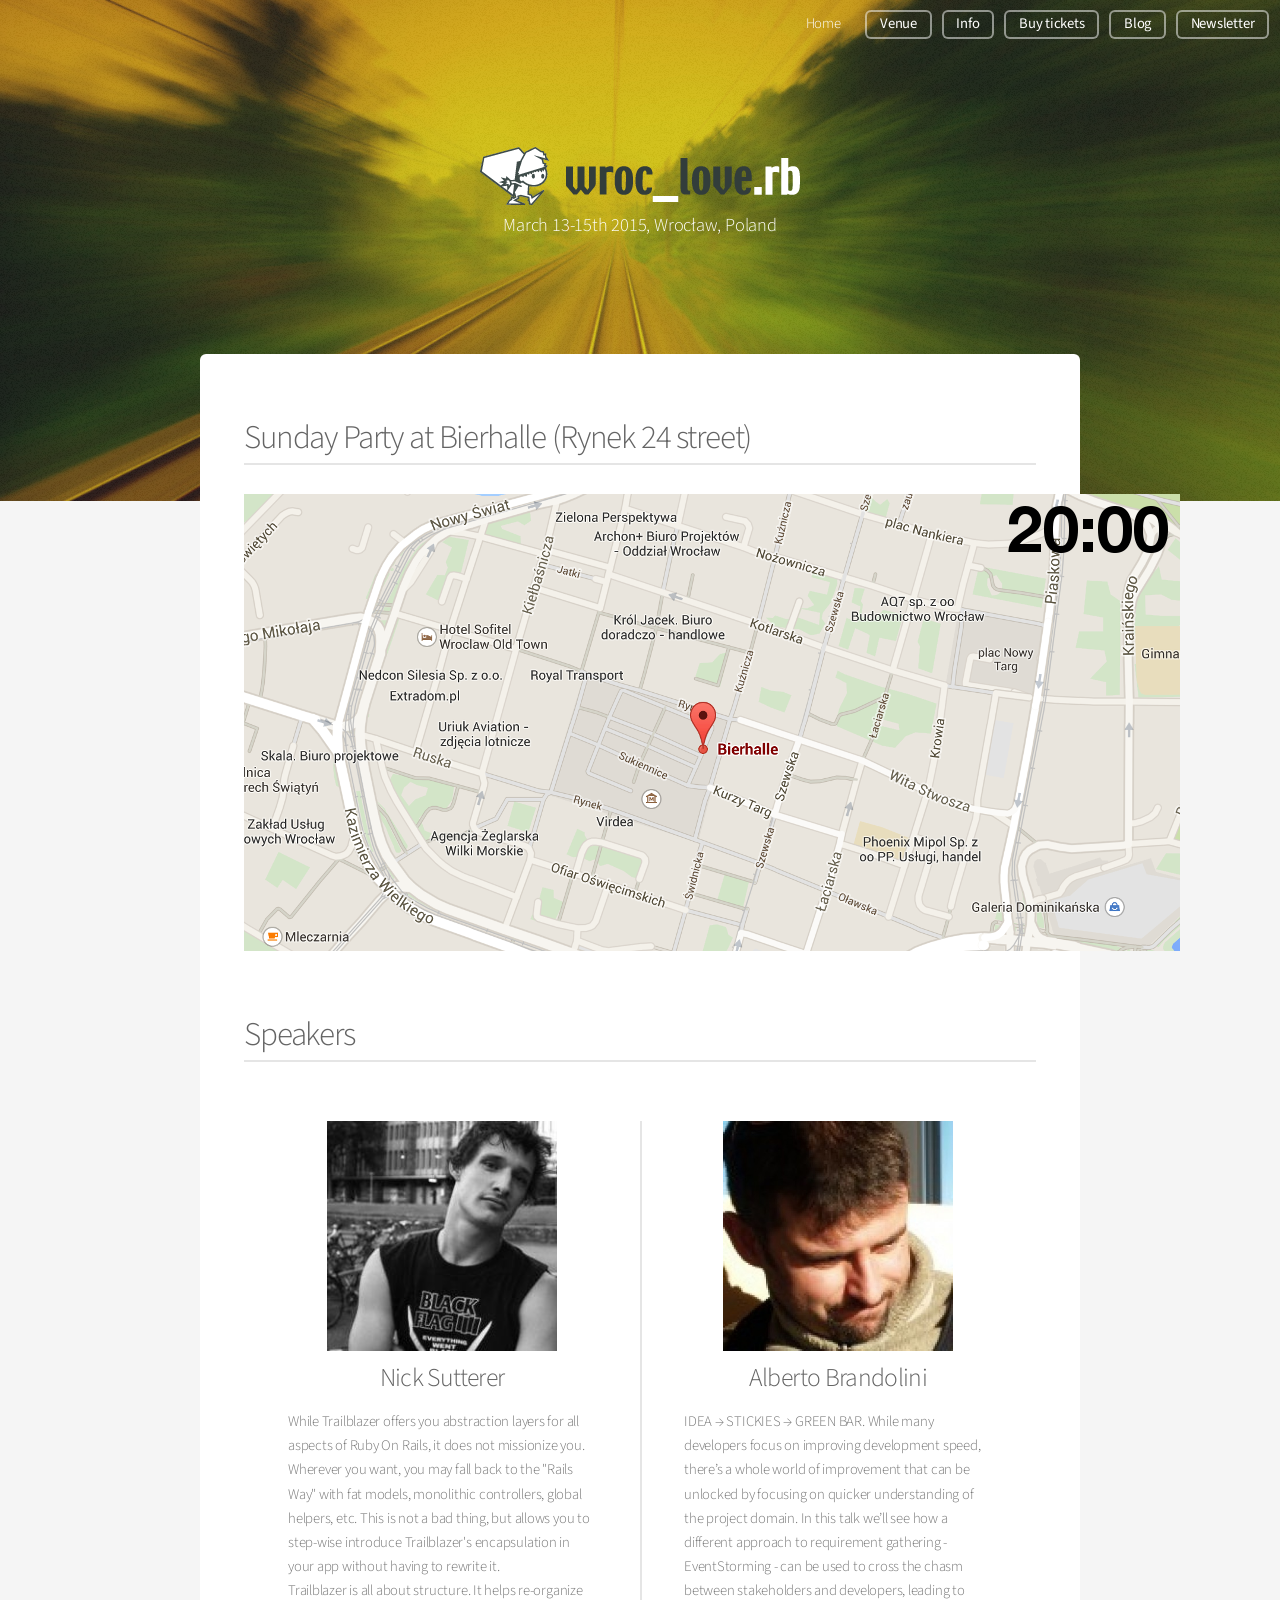
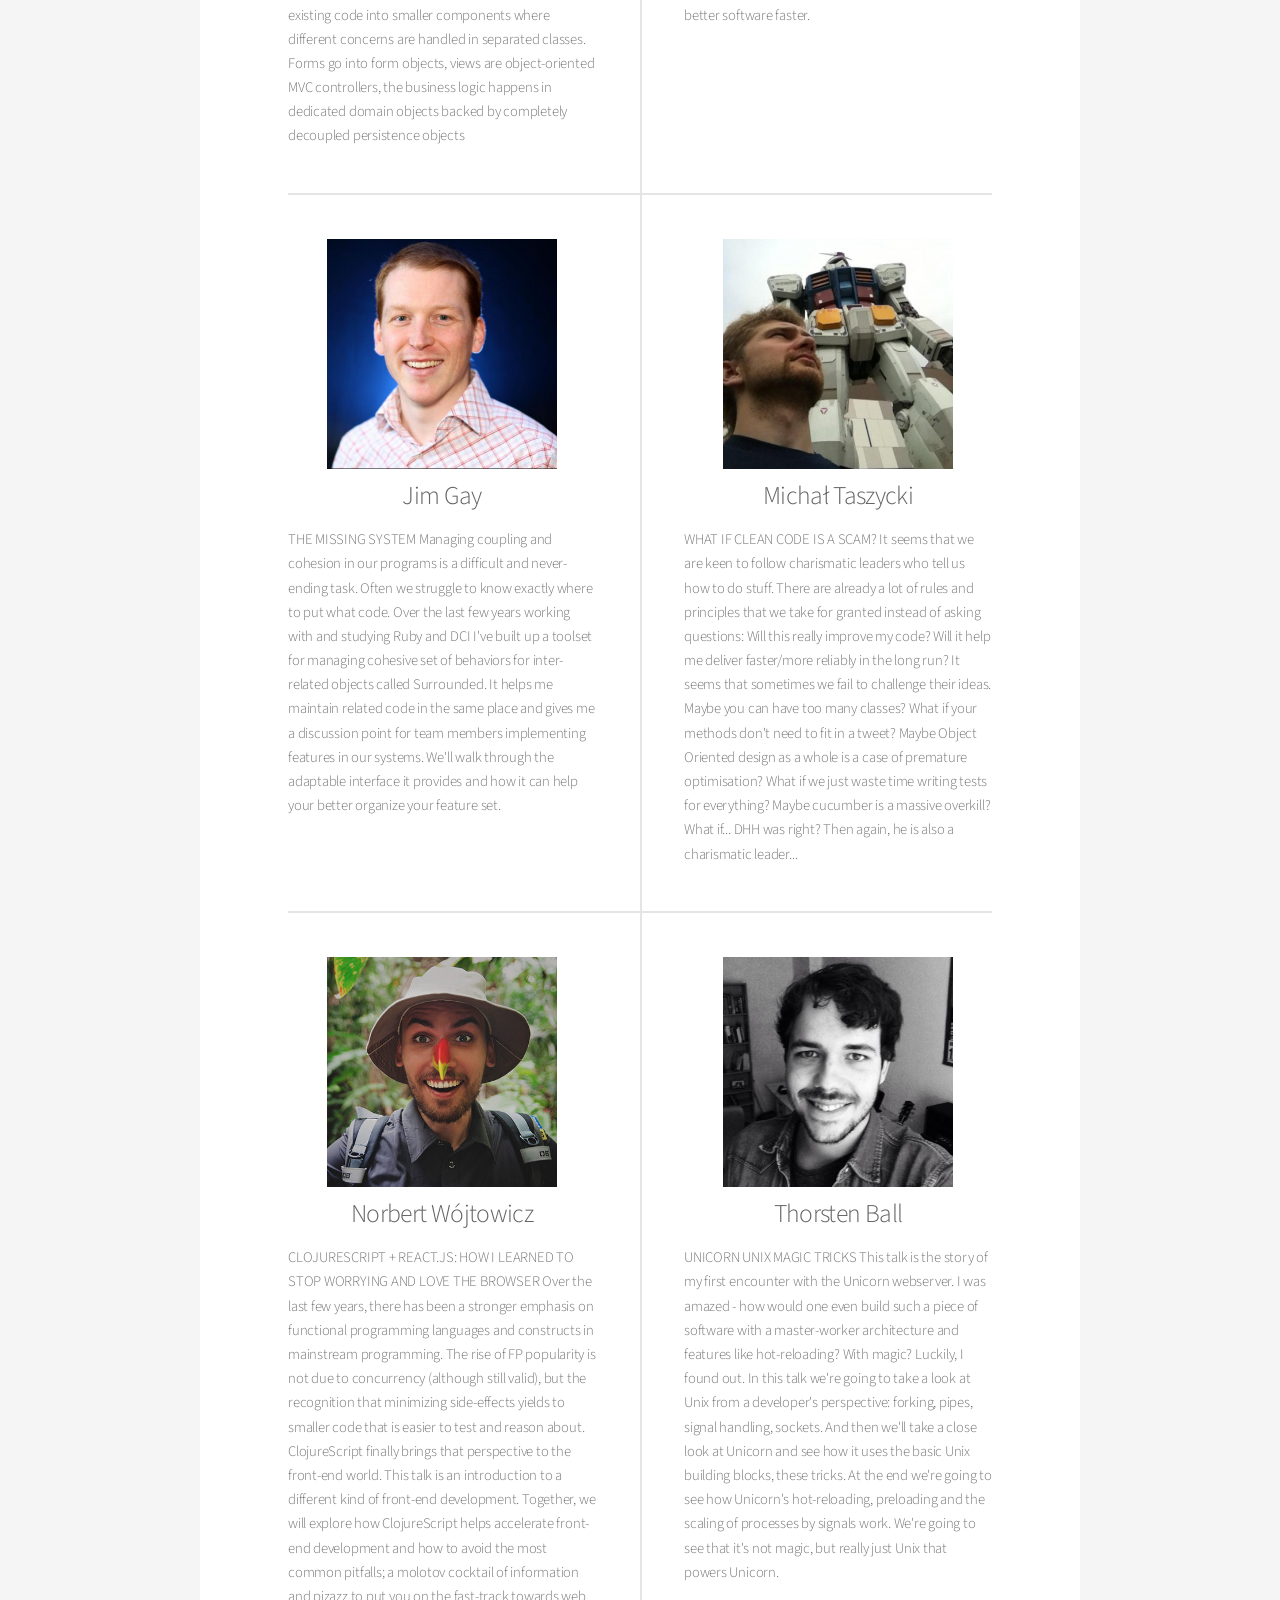
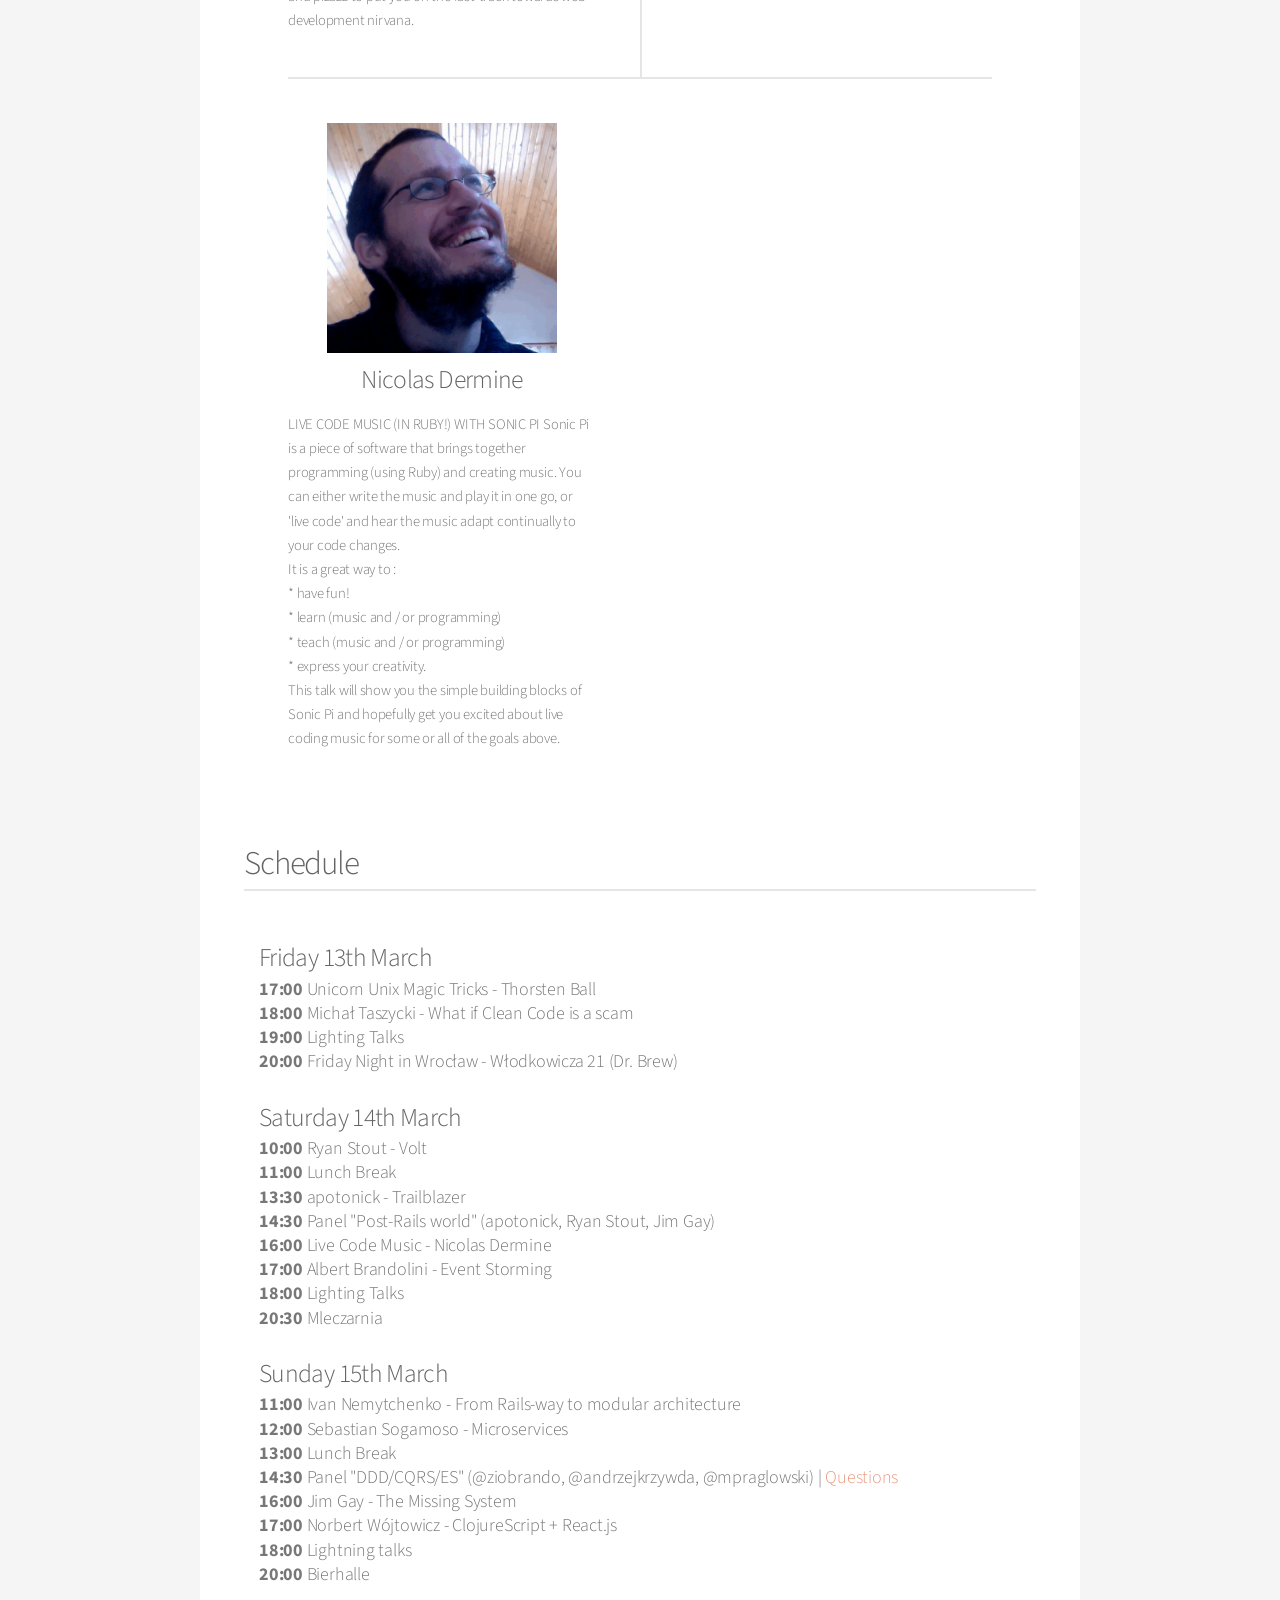
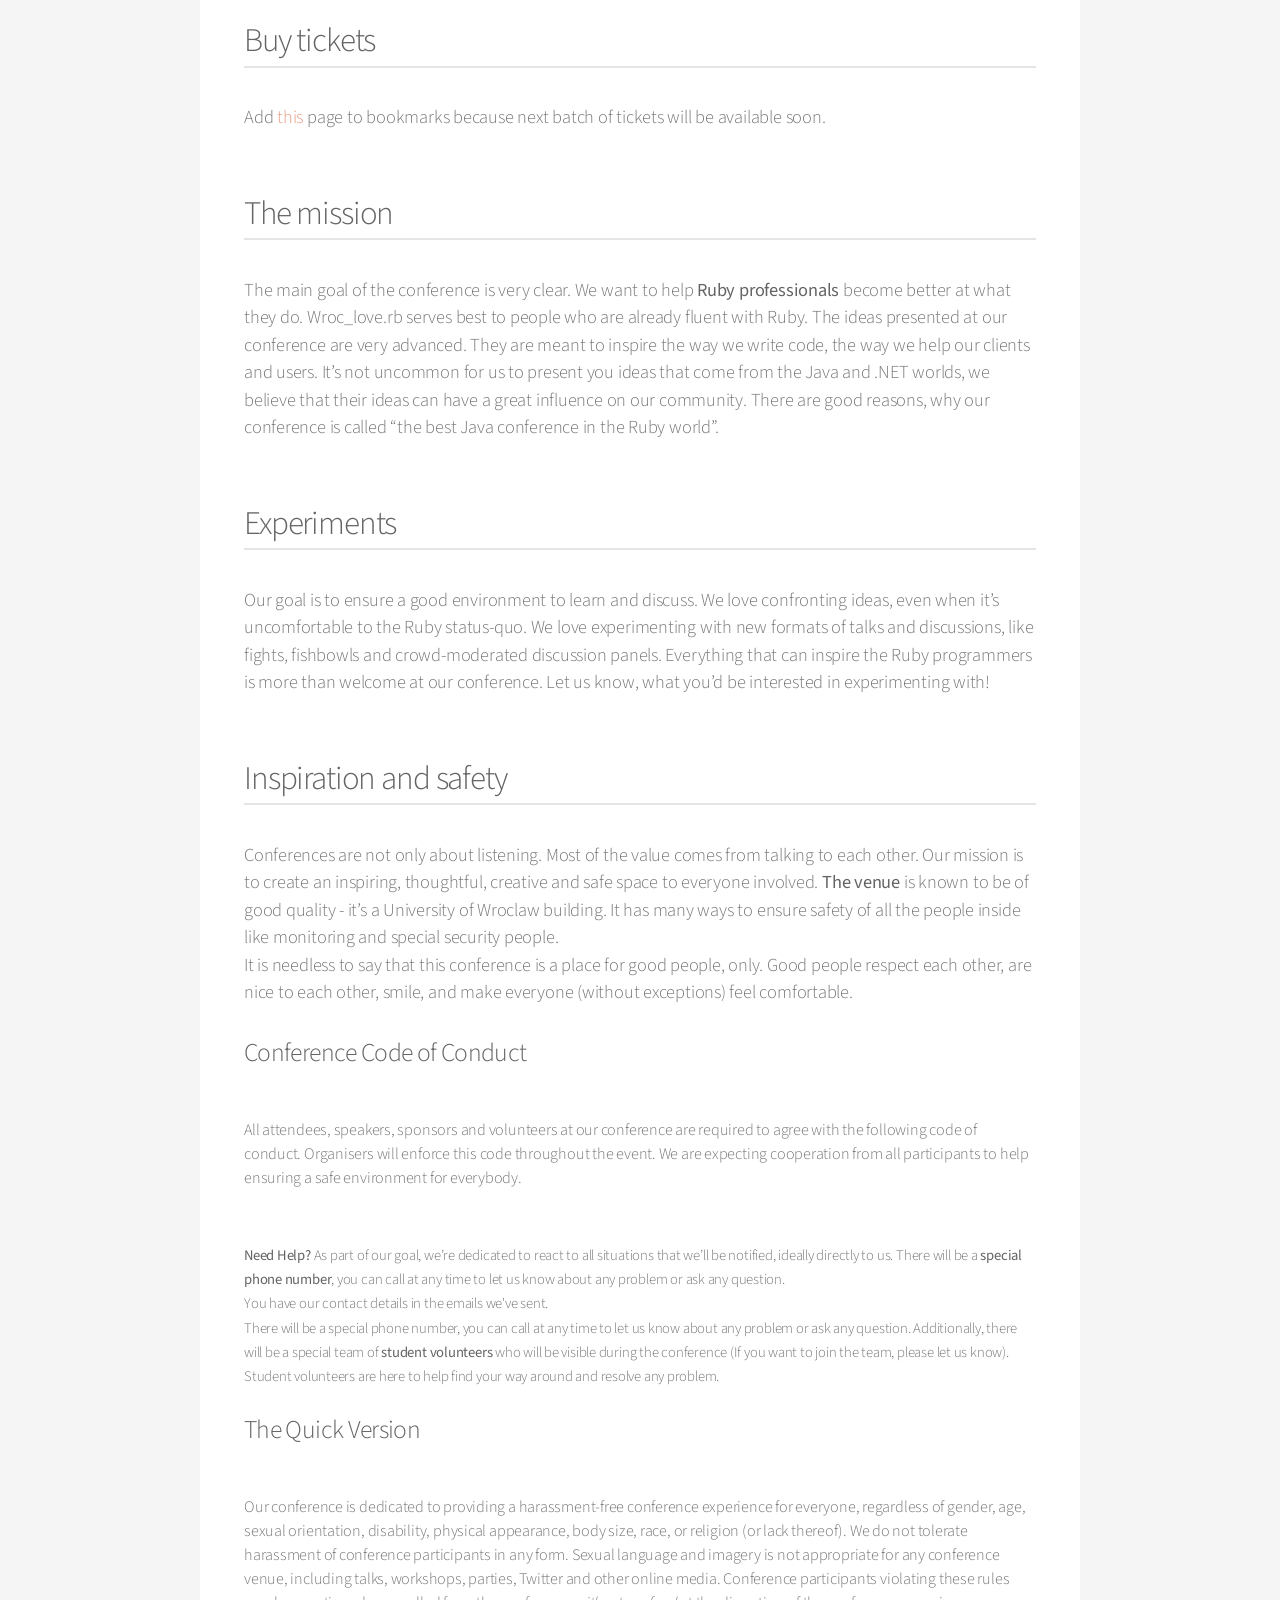
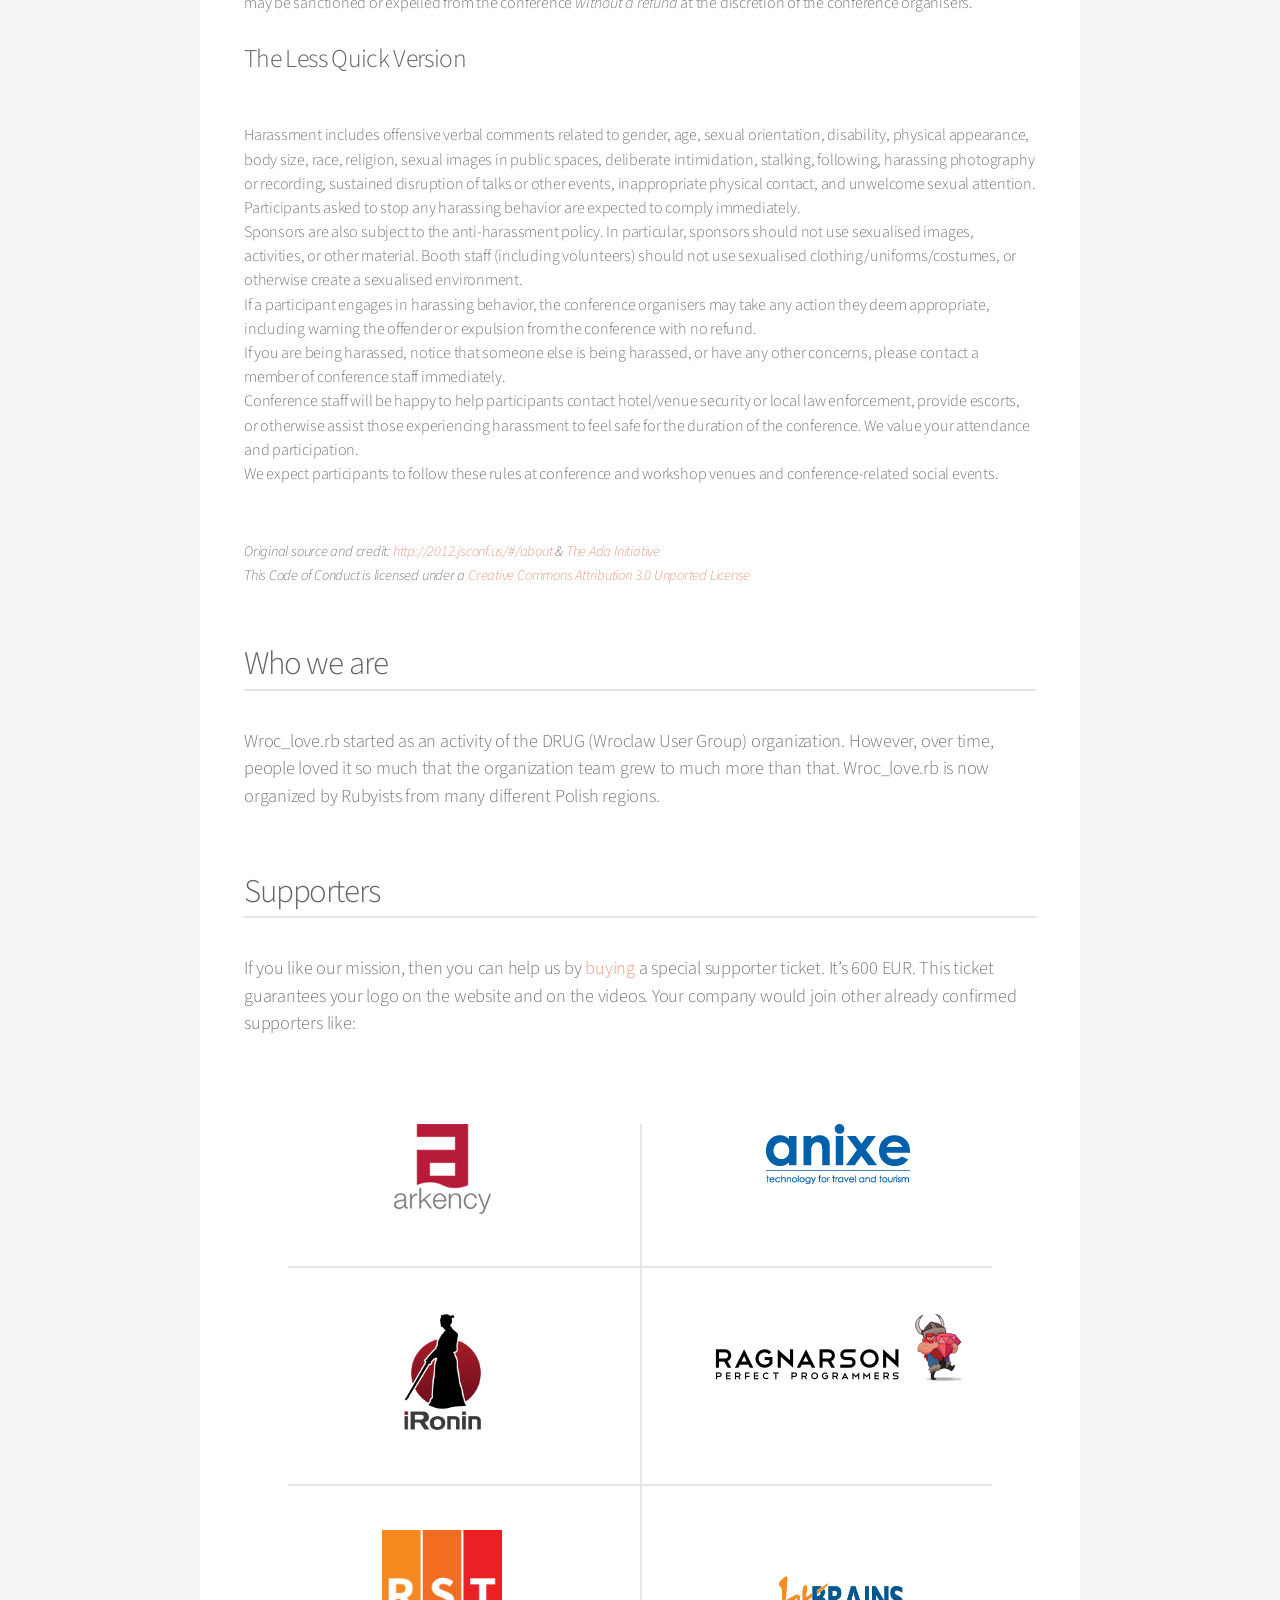
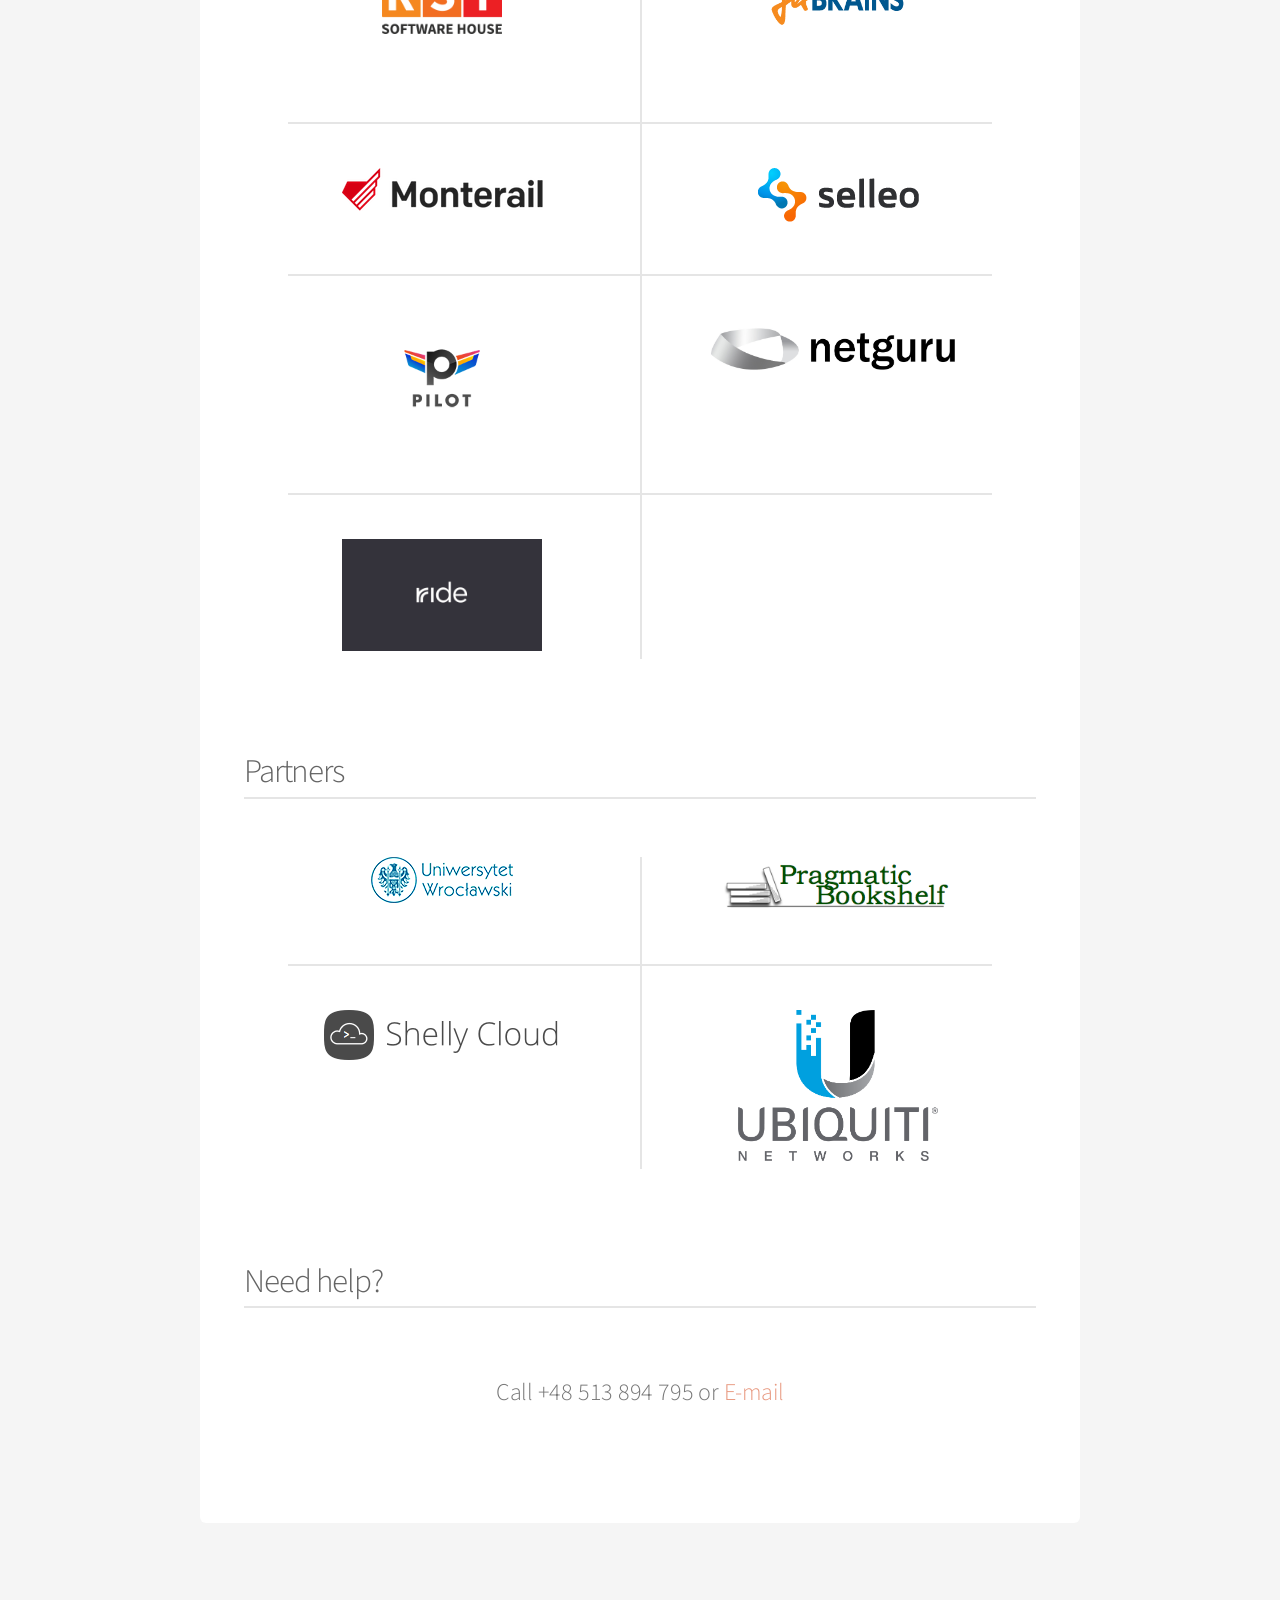
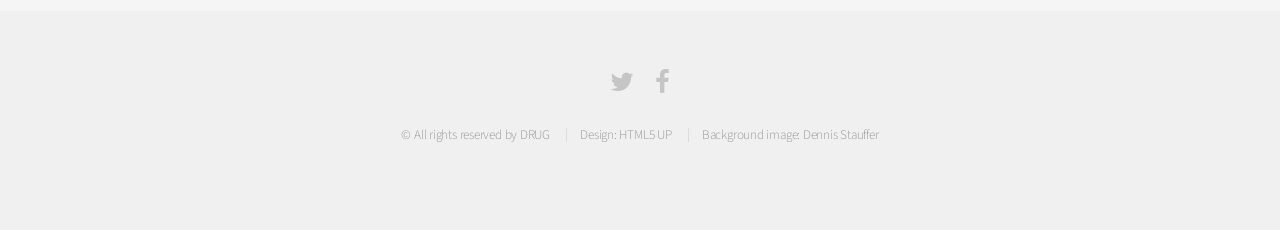
==== commit 819a33b2: "Sunday party information" ====
--- a/public/index.html
+++ b/public/index.html
@@ -53,6 +53,12 @@
 
     <section class="box special">
         <header class="major">
+             <h2>Sunday Party at Bierhalle (Rynek 24 street)</h2>
+             <section>
+                 <p><img src="images/party.png" style=""></p>
+             </section>
+        </header>
+        <header class="major">
             <h2>Speakers</h2>
         </header>
         <section class="box special features">
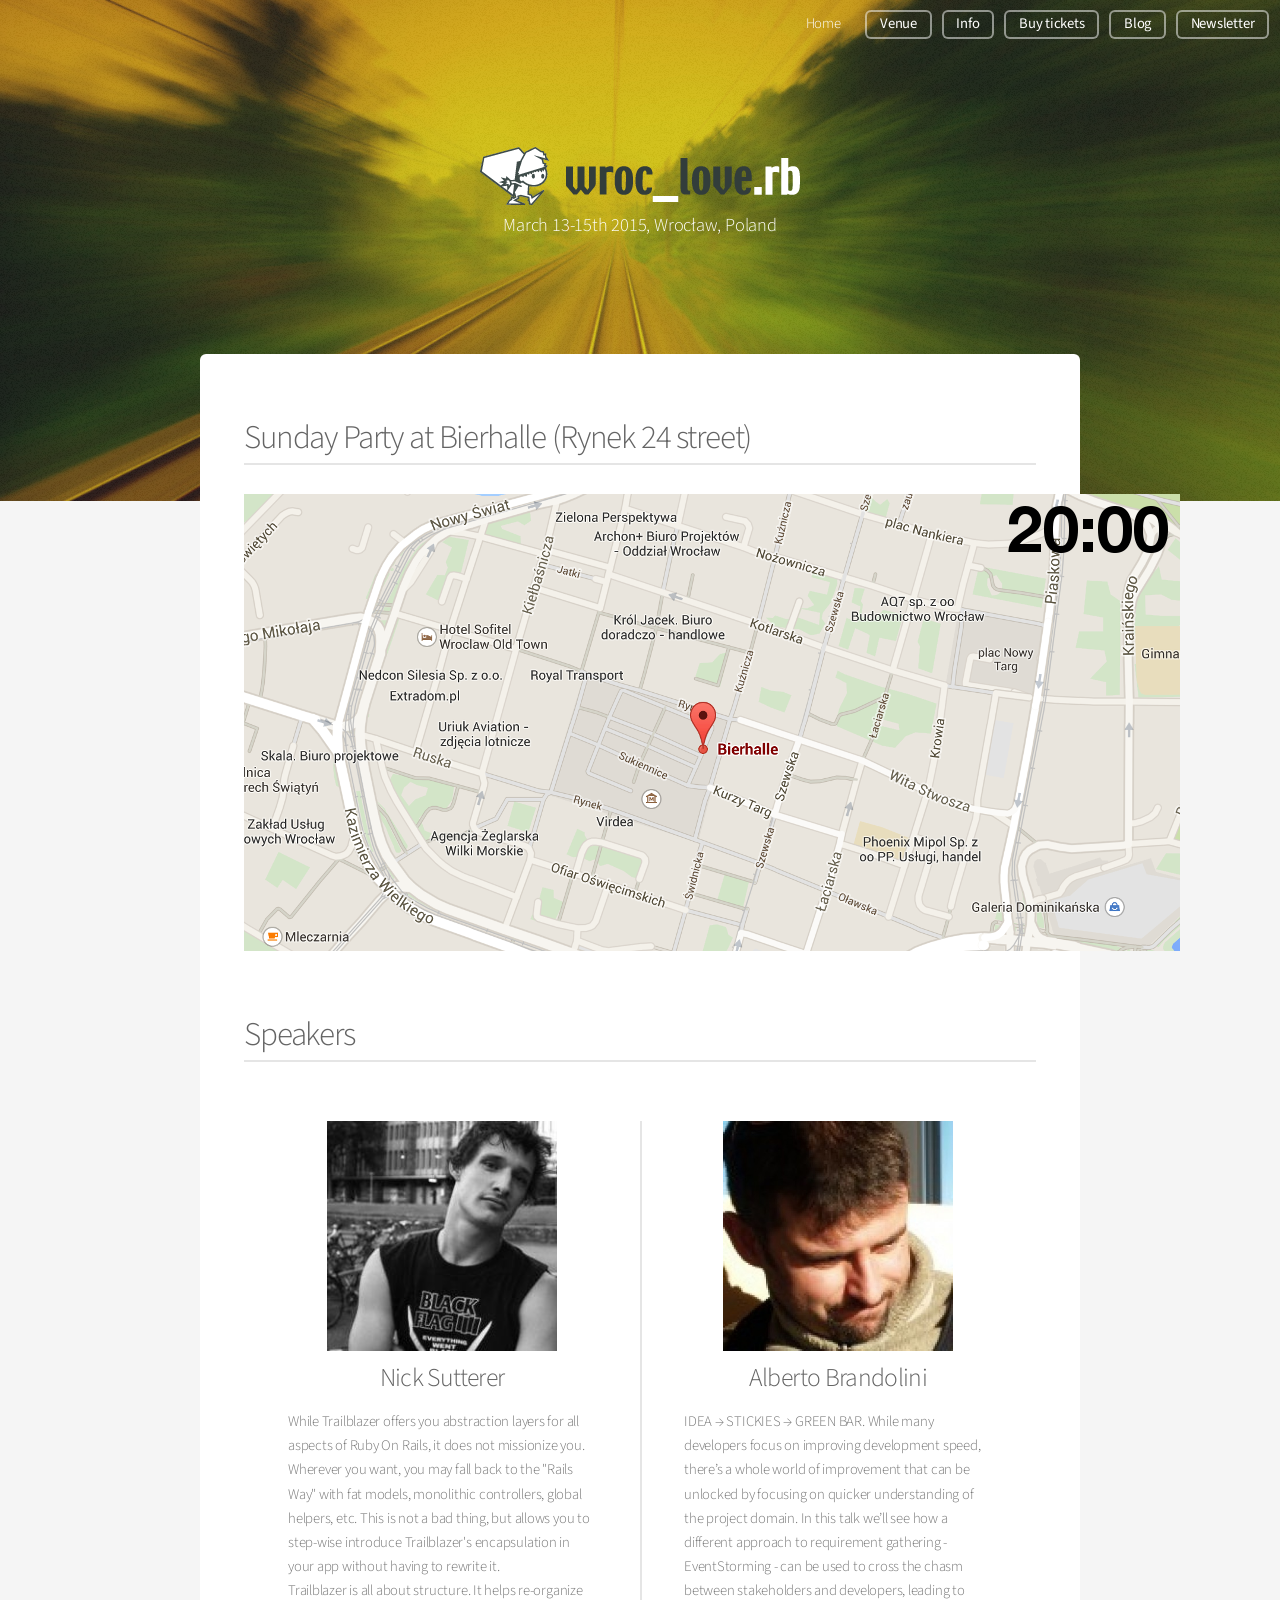
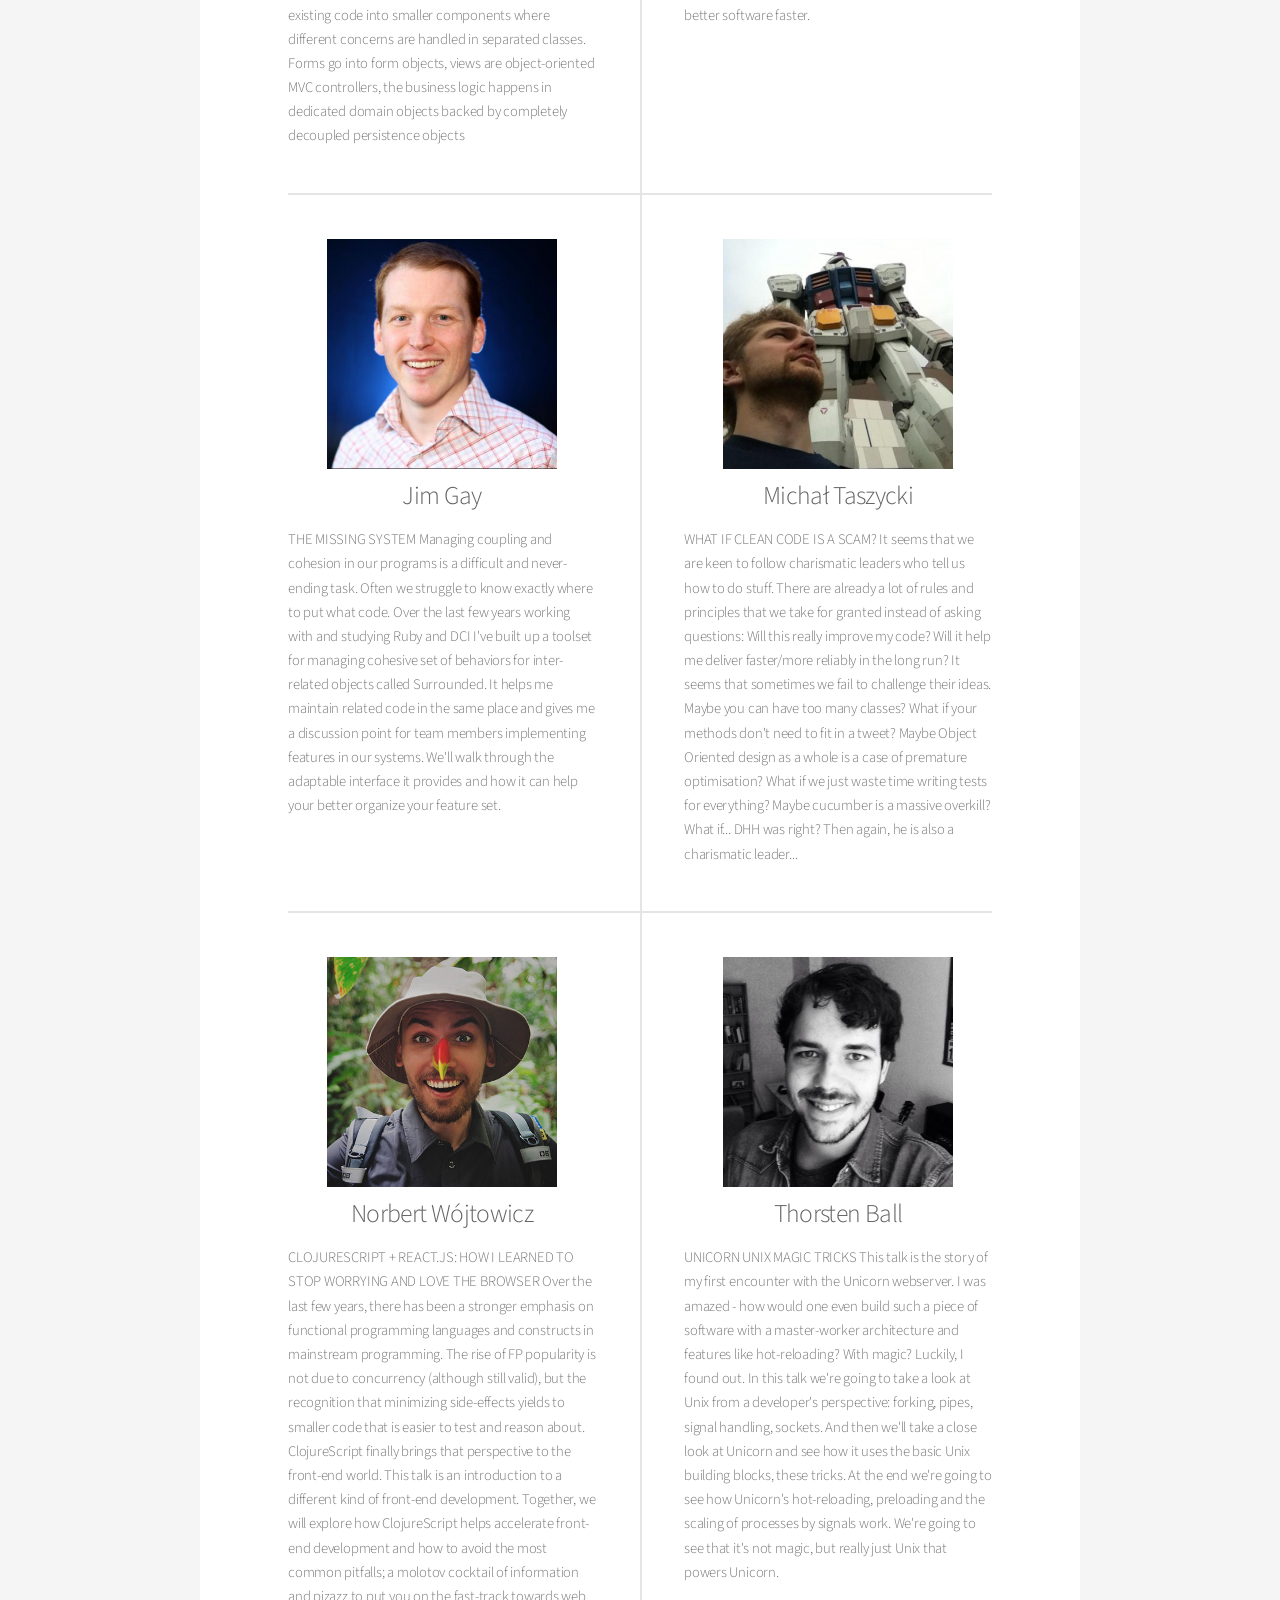
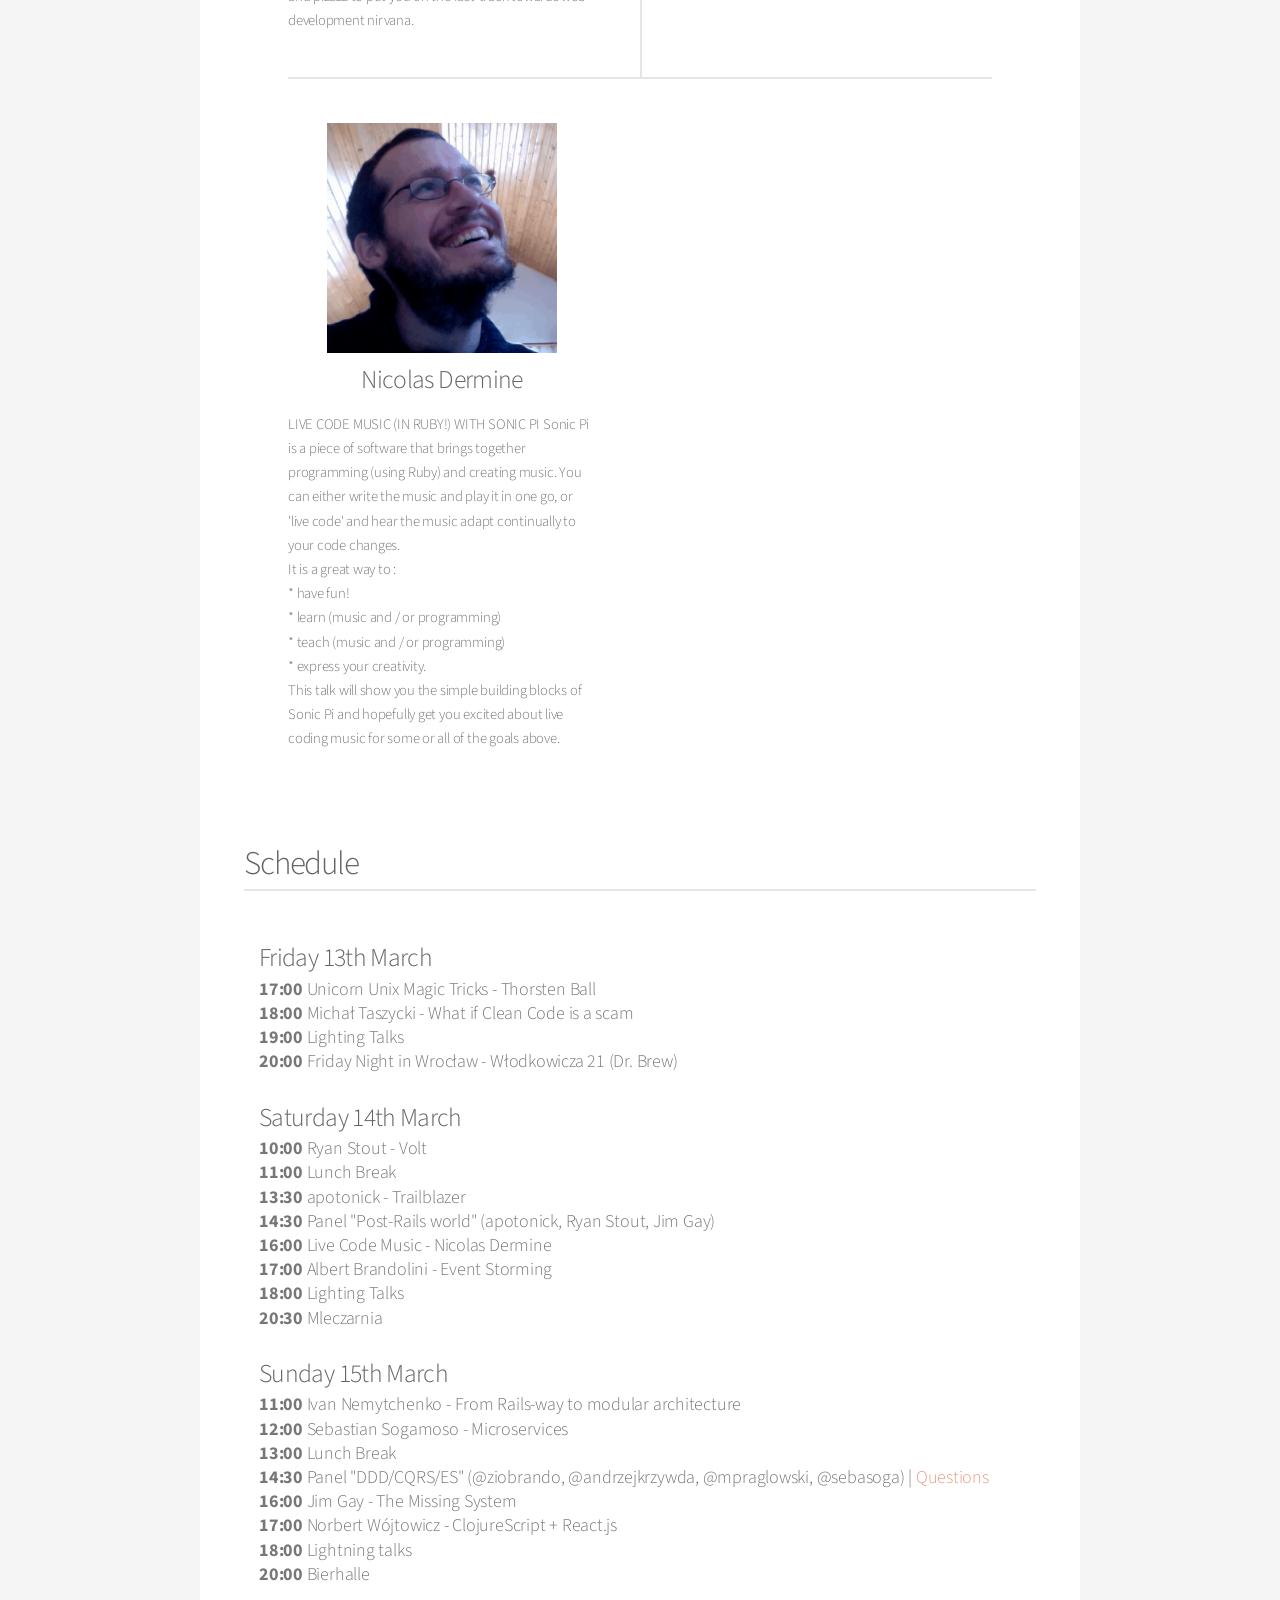
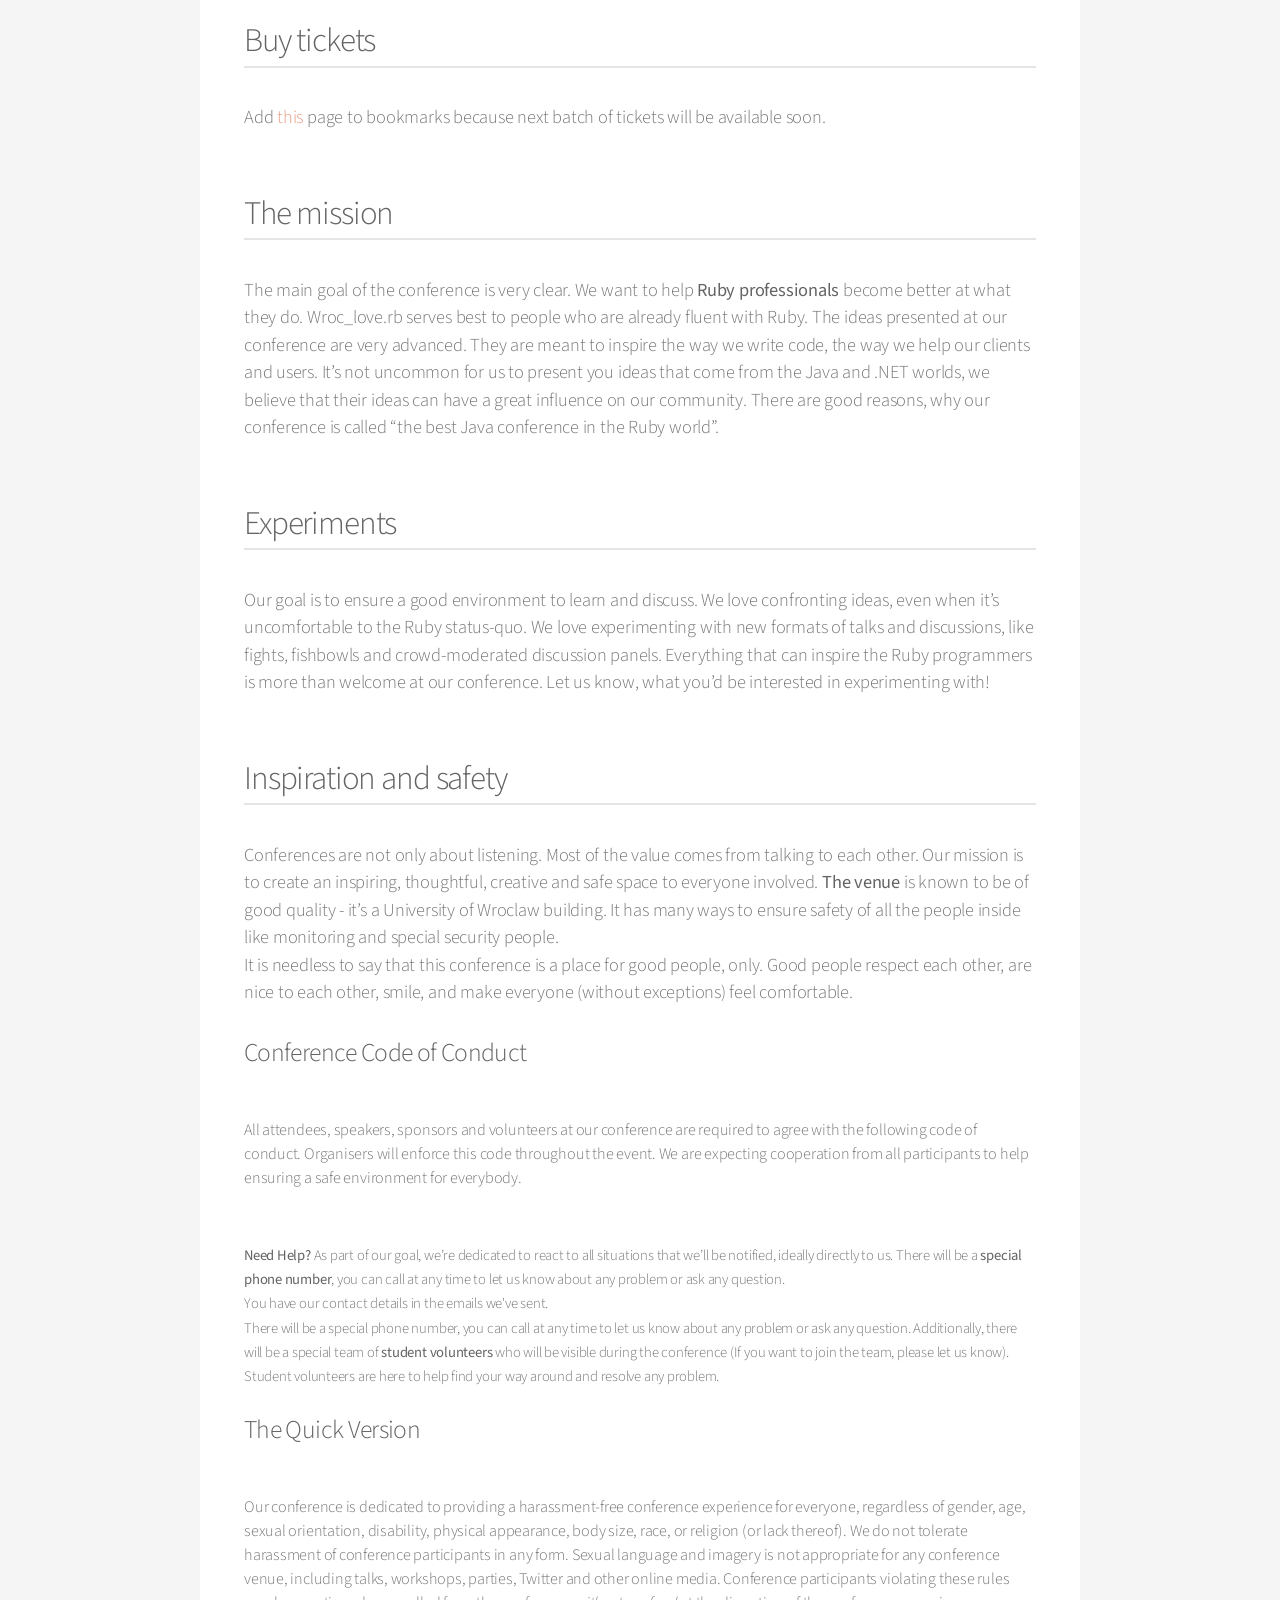
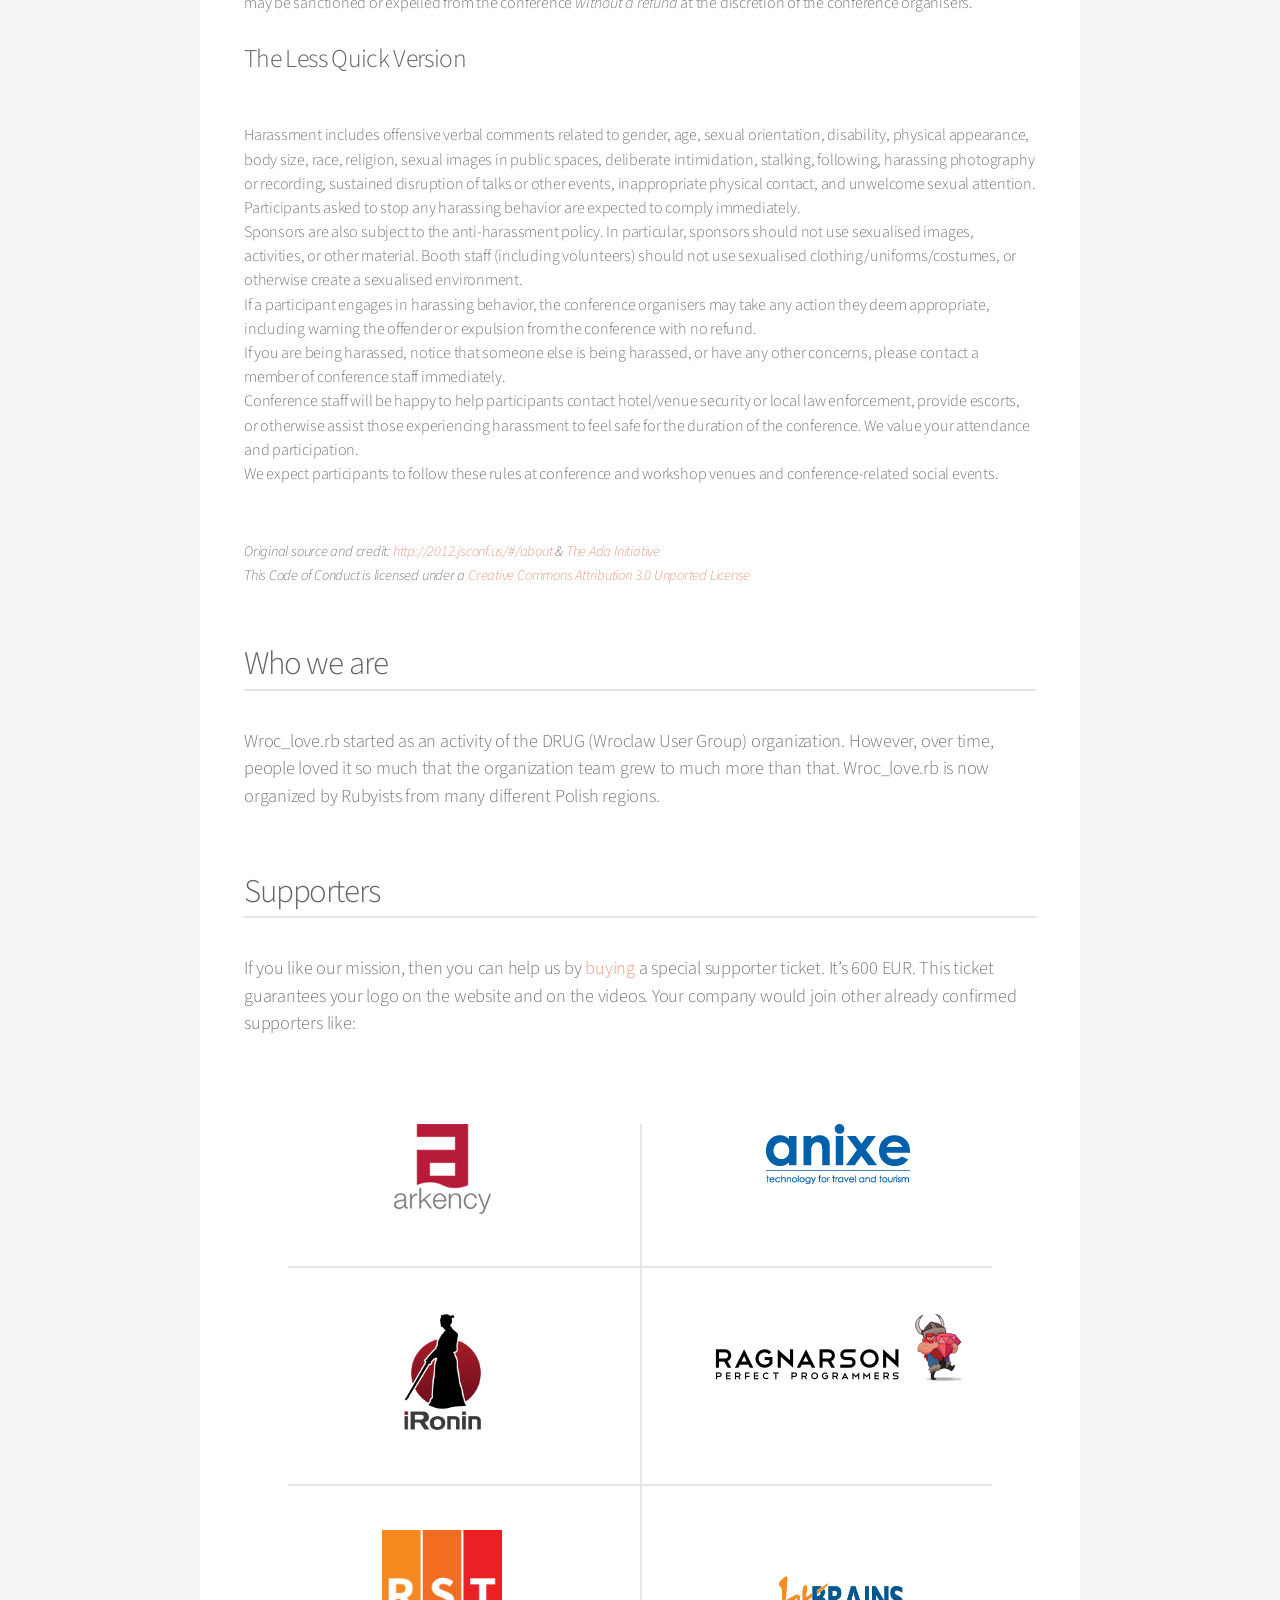
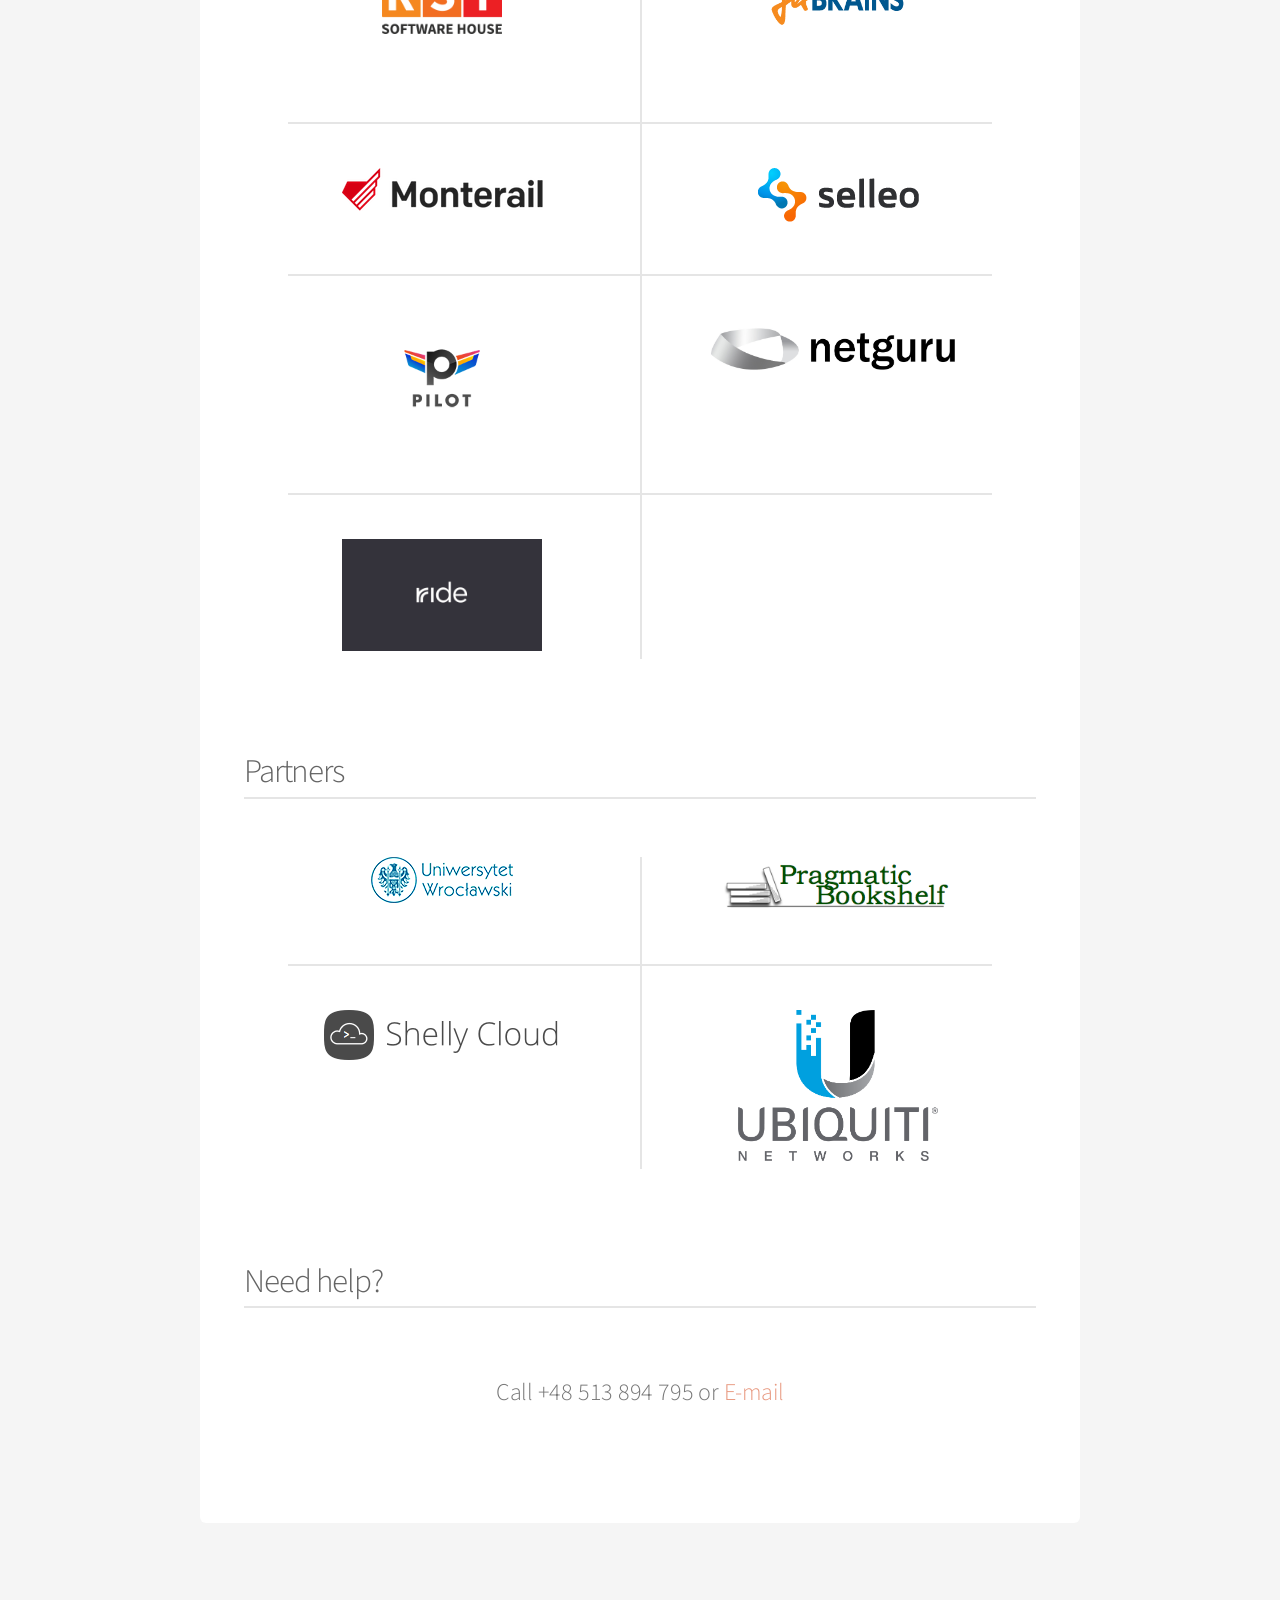
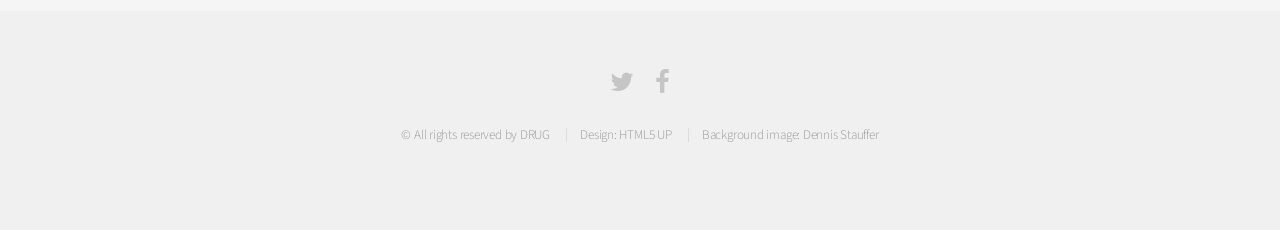
==== commit 6ea84be6: "Add Sebastian to panel participants" ====
--- a/public/index.html
+++ b/public/index.html
@@ -191,7 +191,7 @@
             </div>
             <div>
                 <span class="time">14:30</span>
-                Panel "DDD/CQRS/ES" (@ziobrando, @andrzejkrzywda, @mpraglowski) | <a href="https://hackpad.com/wroc_love.rb-2015-DDDCQRSES-panel-00vj5VRHSku">Questions</a>
+                Panel "DDD/CQRS/ES" (@ziobrando, @andrzejkrzywda, @mpraglowski, @sebasoga) | <a href="https://hackpad.com/wroc_love.rb-2015-DDDCQRSES-panel-00vj5VRHSku">Questions</a>
             </div>
             <div>
                 <span class="time">16:00</span>
